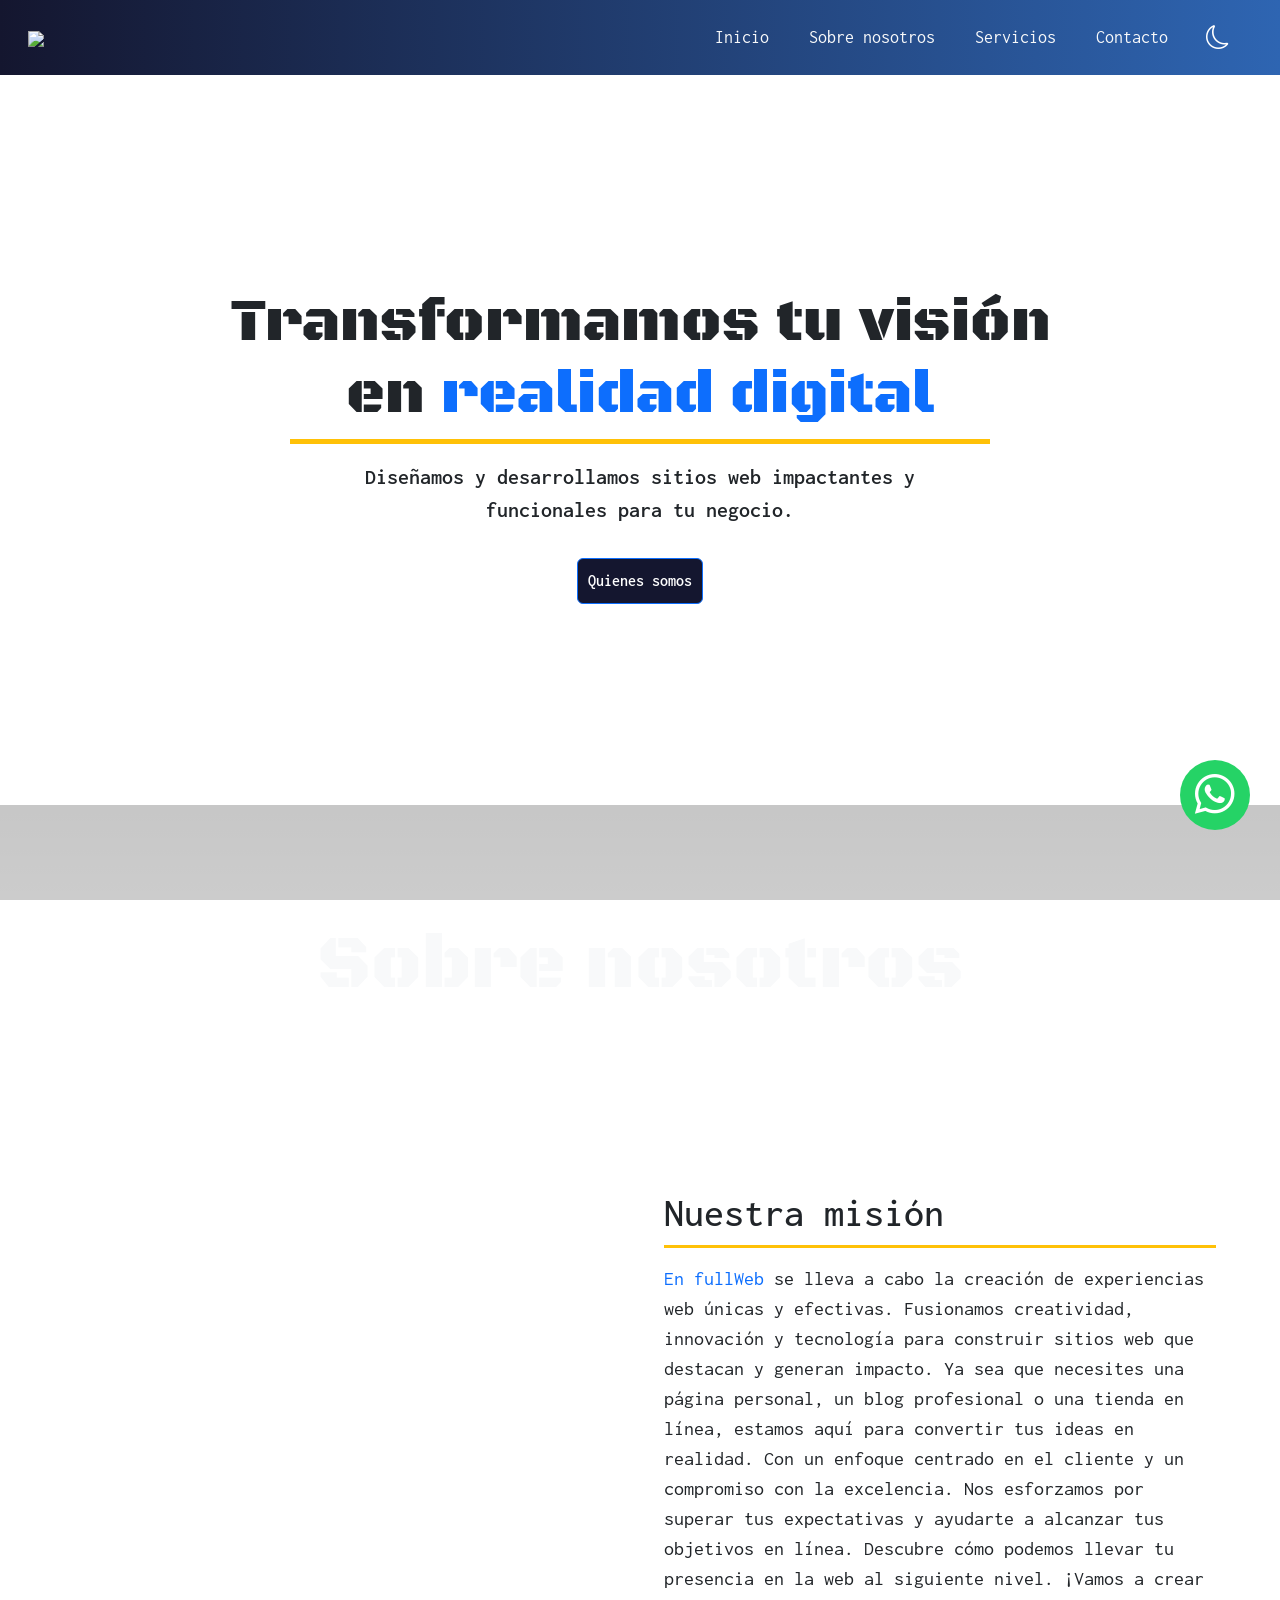
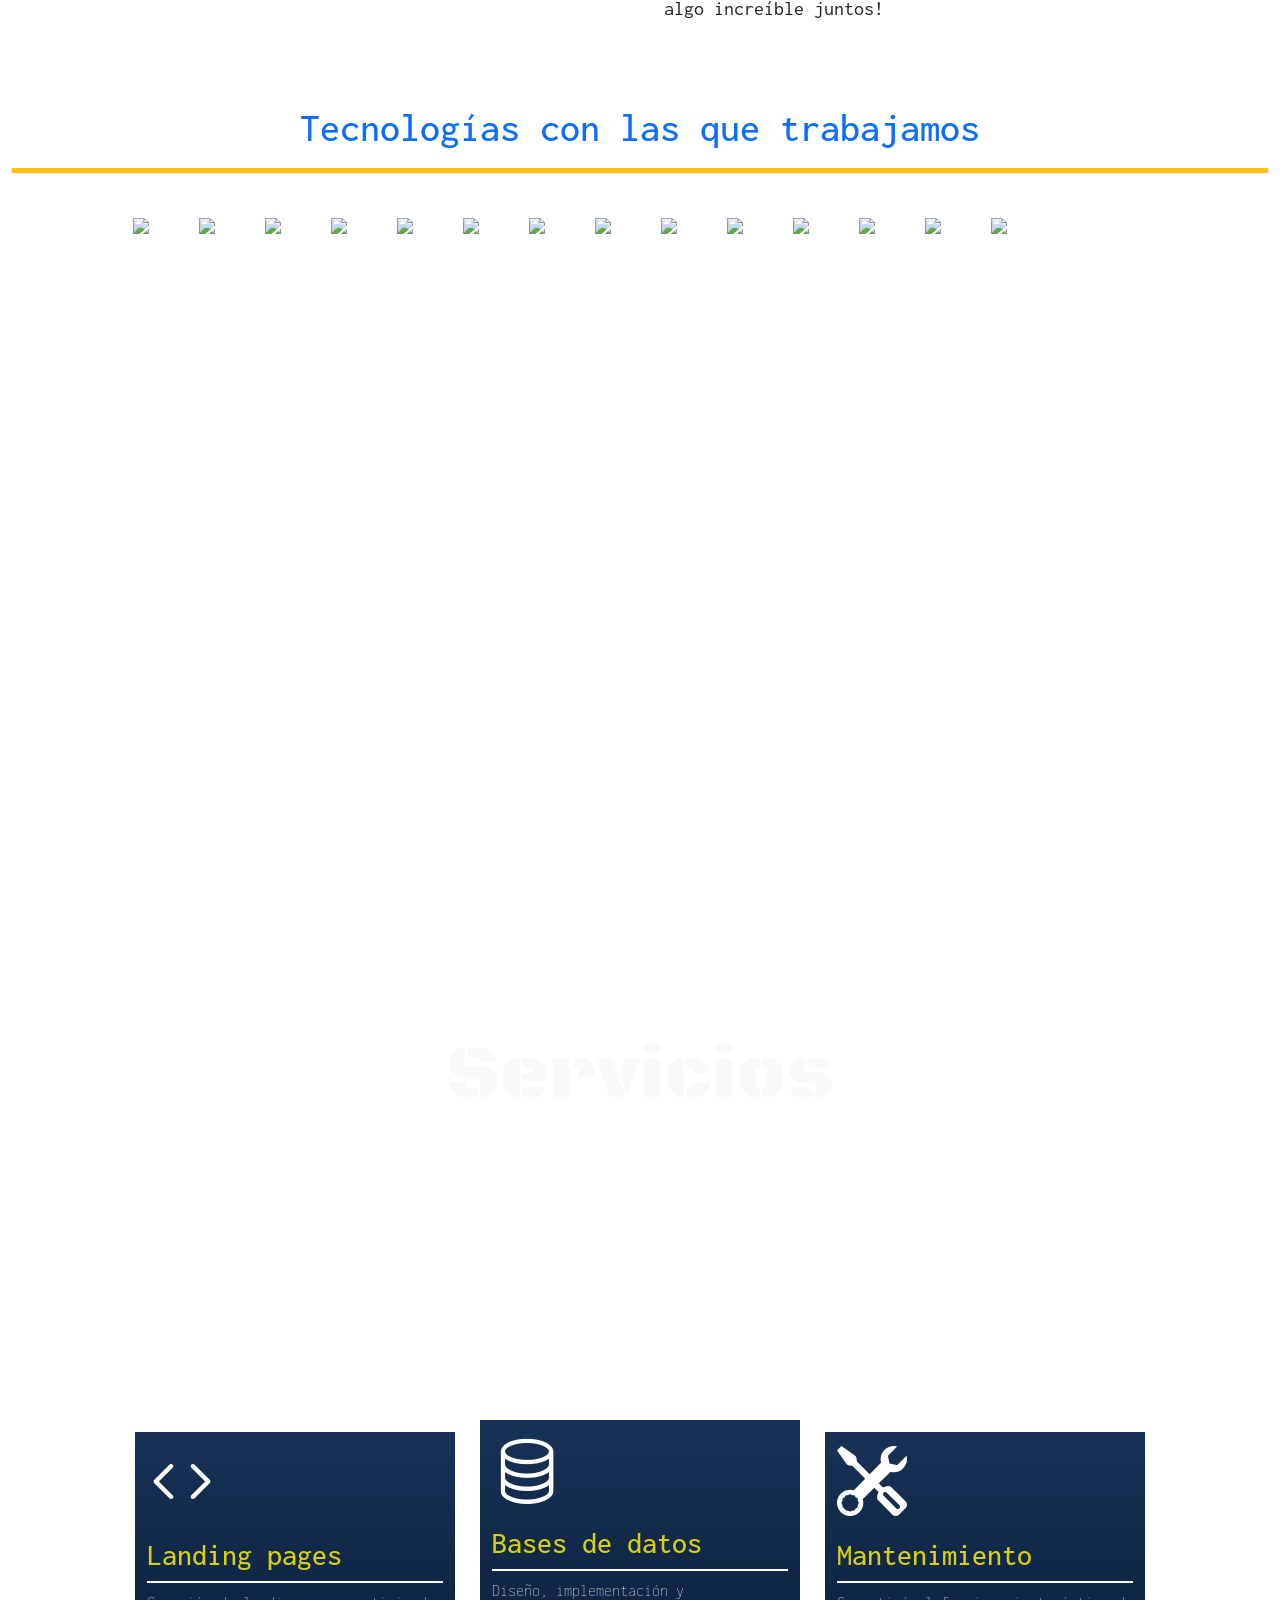
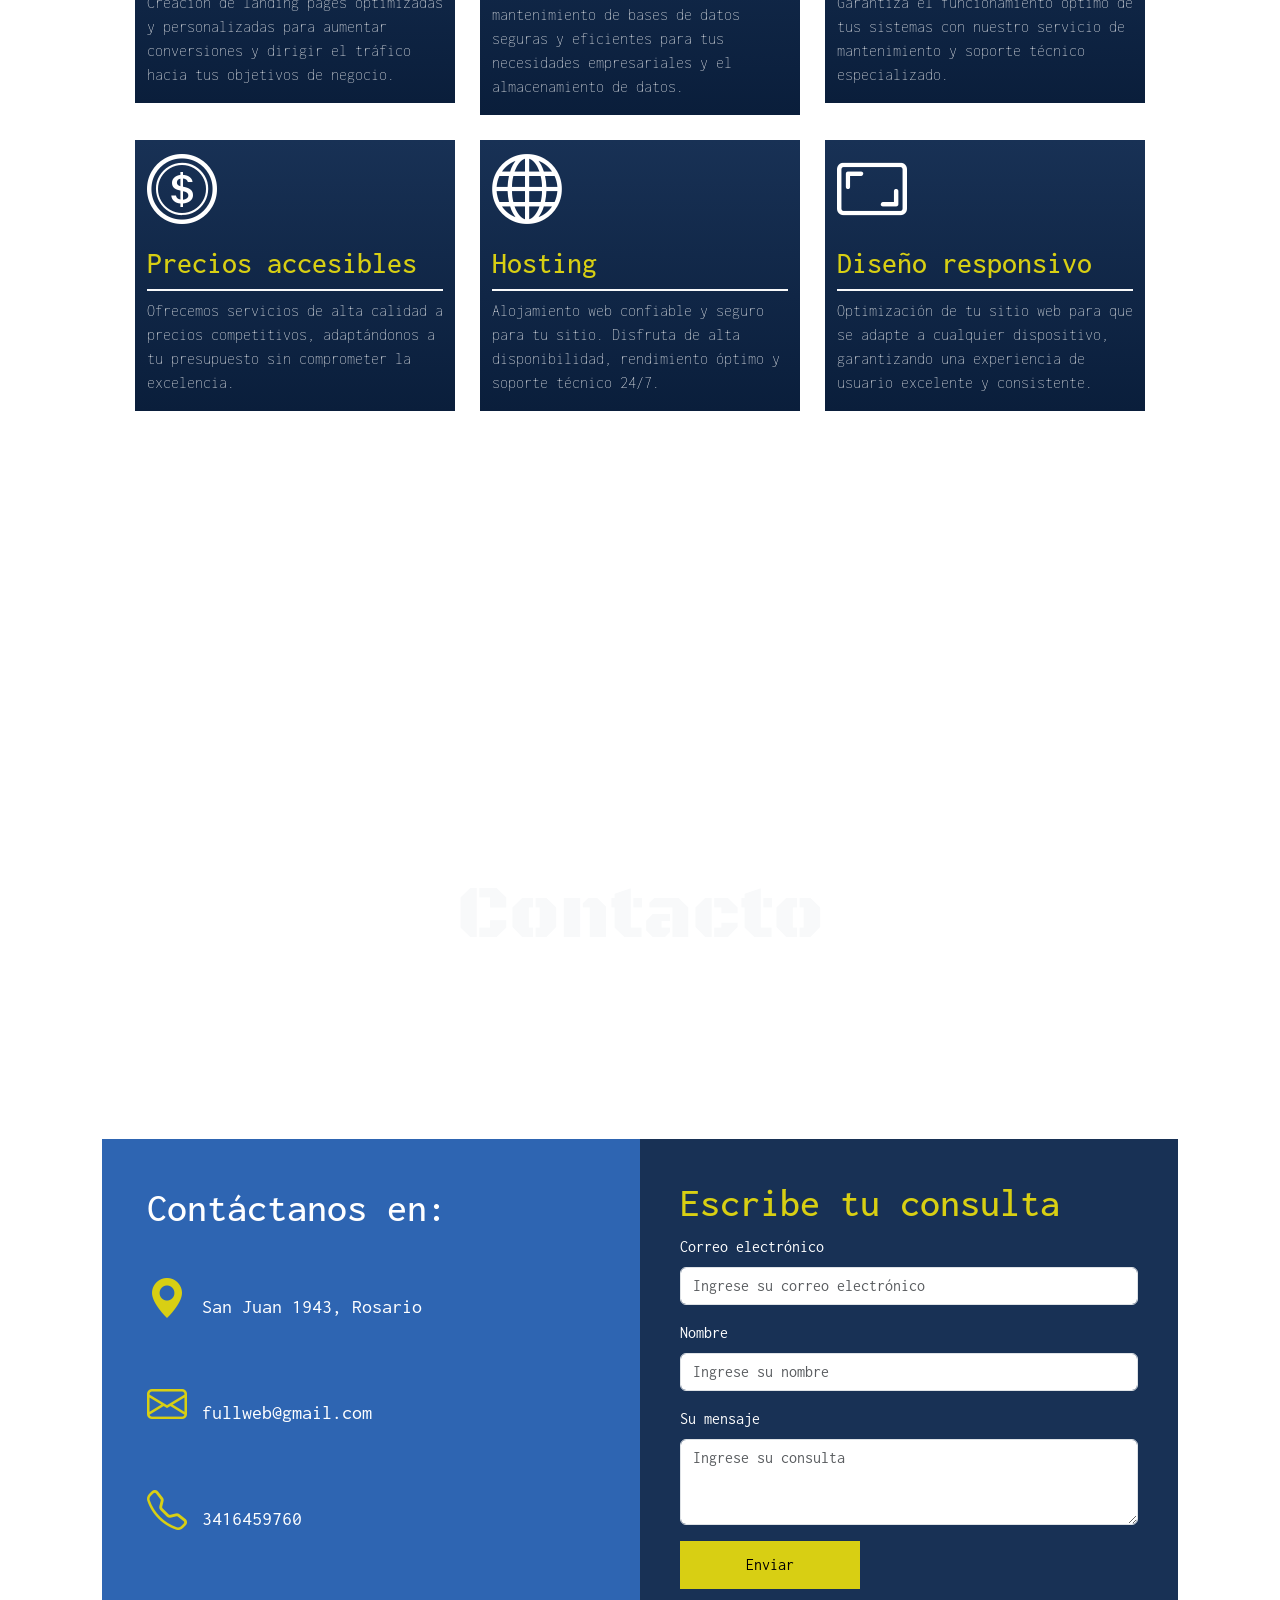
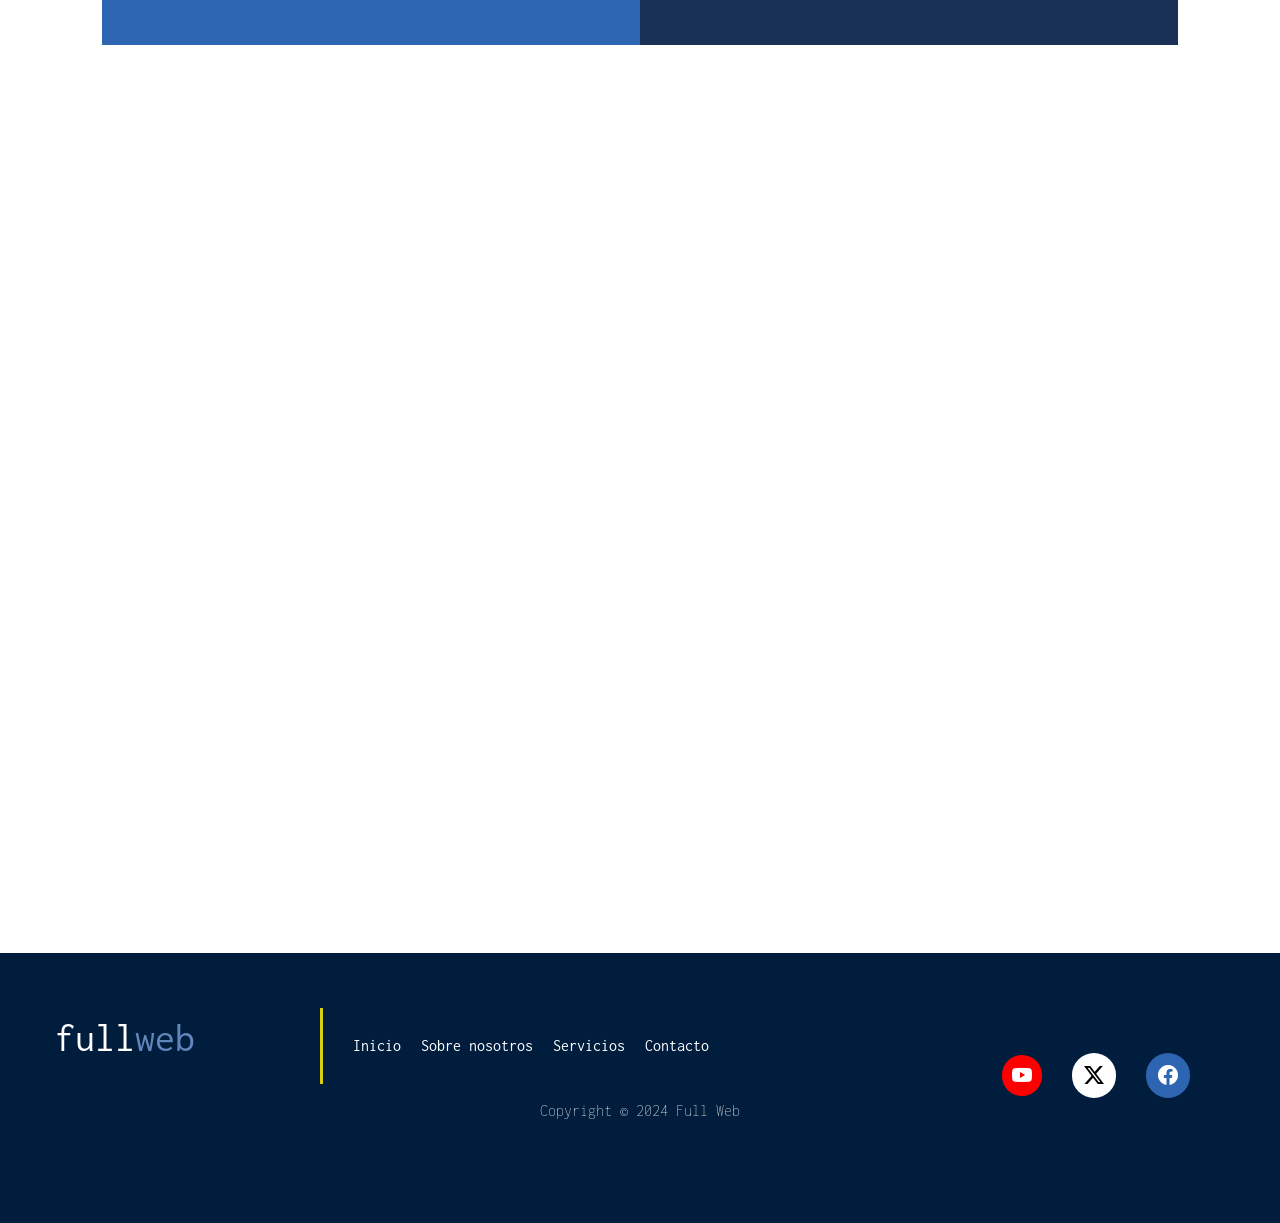
==== index.html @ 5ee8e5a2 "Add files via upload" ====
<!DOCTYPE html>
<html lang="es">
<head>
  <meta charset="UTF-8">
  <meta name="viewport" content="width=device-width, initial-scale=1.0">
  <title>FullWeb</title>
  <link rel="icon" href="img/logo.png">
  <link href="https://cdn.jsdelivr.net/npm/bootstrap@5.3.3/dist/css/bootstrap.min.css" rel="stylesheet" integrity="sha384-QWTKZyjpPEjISv5WaRU9OFeRpok6YctnYmDr5pNlyT2bRjXh0JMhjY6hW+ALEwIH" crossorigin="anonymous">
  <link rel="stylesheet" href="https://cdn.jsdelivr.net/npm/bootstrap-icons@1.11.3/font/bootstrap-icons.min.css">
  <link rel="stylesheet" href="estilos.css">
  <link rel="stylesheet" href="hover.css">
</head>
<body>
    <nav class="navbar navbar-expand-lg p-3" id="menu">
      <div class="container-fluid">
        <a class="navbar-brand" href="index.html"><img src="img/logo.png" width="85"></a>
        <button class="navbar-toggler bg-light" type="button" data-bs-toggle="collapse" data-bs-target="#navbarNav" aria-controls="navbarNav" aria-expanded="false" aria-label="Toggle navigation">
          <span class="navbar-toggler-icon"></span>
        </button>
        <div class="collapse navbar-collapse" id="navbarNav">
          <ul class="navbar-nav ms-auto">
            <li class="nav-item d-flex align-items-center">
              <a class="nav-link active text-light me-4 hvr-overline-from-center" aria-current="page" href="sitioWeb.html">Inicio</a>
            </li>
            <li class="nav-item d-flex align-items-center">
              <a class="nav-link text-light me-4 hvr-overline-from-center" href="#nosotros">Sobre nosotros</a>
            </li>
            <li class="nav-item d-flex align-items-center">
              <a class="nav-link text-light me-4 hvr-overline-from-center" href="#servicios">Servicios</a>
            </li>
            <li class="nav-item d-flex align-items-center">
              <a href="#contacto" class="nav-link text-light me-4 hvr-overline-from-center">Contacto</a>
            </li>
            <li class="nav-item d-flex align-items-center">
              <button class="fs-4 me-3" id="btn-oscuro"><i class="bi bi-moon"></i></button>
            </li>
          </ul>
        </div>
      </div>
    </nav>

    <section class="introduccion hidden">
      <h1>Transformamos tu visión en <span class="text-primary">realidad digital</span></h1>
      <p class="border-5 border-top border-warning p-3">Diseñamos y desarrollamos sitios web impactantes y funcionales para tu negocio.</p>
      <a class="btn btn-primary" href="#nosotros">Quienes somos</a>
    </section>

    <section class="nosotros" id="nosotros">
      <h1 class="text-light d-flex align-items-center justify-content-center portada-nosotros">Sobre nosotros</h1>
      <div class="contenido-nosotros">
        <div class="imagen">
          <figure class="hidden">
            <img src="img/nosotros.jpeg" alt="">
          </figure>
        </div>
        <div class="info hidden">
          <h1>Nuestra misión</h1>
          <p class="border-3 border-top border-warning pt-3"><span class="text-primary">En fullWeb</span> se lleva a cabo la creación de experiencias web únicas y efectivas. Fusionamos creatividad, innovación y tecnología para construir sitios web que destacan y generan impacto. Ya sea que necesites una página personal, un blog profesional o una tienda en línea, estamos aquí para convertir tus ideas en realidad. Con un enfoque centrado en el cliente y un compromiso con la excelencia. Nos esforzamos por superar tus expectativas y ayudarte a alcanzar tus objetivos en línea. Descubre cómo podemos llevar tu presencia en la web al siguiente nivel. ¡Vamos a crear algo increíble juntos!</p>
        </div>
      </div>
      <div class="container-fluid tecnologias-nosotros">
          <h1 class="text-center text-primary border-bottom border-5 border-warning pb-3">Tecnologías con las que trabajamos</h1>
          <div class="container-fluid d-flex justify-content-center align-items-center p-3 mt-4 col-md-6 col-lg-3 col-sm-12 slider-container">
            <div class="slider align-items-center tecnologias hidden">
              <figure>
                <img src="img/html.png" width="145">
              </figure>
              <figure>
                <img src="img/css.png" width="145">
              </figure>
              <figure>
                <img src="img/javascript.png" width="145">
              </figure>
              <figure>
                <img src="img/react.png" width="145">
              </figure>
              <figure>
                <img src="img/boostrap.png" width="145">
              </figure>
              <figure>
                <img src="img/python.png" width="140">
              </figure>
              <figure>
                <img src="img/sql.png" width="140">
              </figure>
            </div>
          </div>
      </div>
    </section>

    <section class="servicios" id="servicios">
      <h1 class="text-light d-flex justify-content-center align-items-center text-center portada-servicios">Servicios</h1>
      </div>
      <div class="contenedor-servicios hidden">
        <div class="row servicios-arriba">
          <div class="col-xl-3 col-md-4 col-lg-4 col-sm-12 servicio">
            <i class="bi bi-code"></i>
            <h1 class="border-2 border-bottom border-light pb-2">Landing pages</h1>
            <p>Creación de landing pages optimizadas y personalizadas para aumentar conversiones y dirigir el tráfico hacia tus objetivos de negocio.</p>
          </div>
          <div class="col-xl-3 col-md-4 col-lg-4 col-sm-12 servicio">
            <i class="bi bi-database"></i>
            <h1 class="border-2 border-bottom border-light pb-2">Bases de datos</h1>
            <p>Diseño, implementación y mantenimiento de bases de datos seguras y eficientes para tus necesidades empresariales y el almacenamiento de datos.</p>
          </div>
          <div class="col-xl-3 col-md-4 col-lg-4 col-sm-12 servicio">
            <i class="bi bi-tools"></i>
            <h1 class="border-2 border-bottom border-light pb-2">Mantenimiento</h1>
            <p>Garantizá el funcionamiento óptimo de tus sistemas con nuestro servicio de mantenimiento y soporte técnico especializado.</p>
          </div>
        </div>
        <div class="row servicios-abajo">
          <div class="col-xl-3 col-md-4 col-lg-4 col-sm-12 servicio">
            <i class="bi bi-coin"></i>
            <h1 class="border-2 border-bottom border-light pb-2">Precios accesibles</h1>
            <p>Ofrecemos servicios de alta calidad a precios competitivos, adaptándonos a tu presupuesto sin comprometer la excelencia.</p>
          </div>
          <div class="col-xl-3 col-md-4 col-lg-4 col-sm-12 servicio">
            <i class="bi bi-globe"></i>
            <h1 class="border-2 border-bottom border-light pb-2">Hosting</h1>
            <p>Alojamiento web confiable y seguro para tu sitio. Disfruta de alta disponibilidad, rendimiento óptimo y soporte técnico 24/7.</p>
          </div>
          <div class="col-xl-3 col-md-4 col-lg-4 col-sm-12 servicio">
            <i class="bi bi-aspect-ratio"></i>
            <h1 class="border-2 border-bottom border-light pb-2">Diseño responsivo</h1>
            <p>Optimización de tu sitio web para que se adapte a cualquier dispositivo, garantizando una experiencia de usuario excelente y consistente.</p>
          </div>
        </div>
      </div>
      </div>
    </section>


    <section class="contacto" id="contacto">
      <h1 class="text-light d-flex justify-content-center align-items-center portada-contacto">
        Contacto
      </h1>
      <div class="row contenido-contacto">
        <div class="col-md-6 col-lg-6 col-xl-6 col-sm-12 donde-contactar">
          <h1>Contáctanos en:</h1>
          <p><i class="bi bi-geo-alt-fill"></i>San Juan 1943, Rosario</p>
          <p><i class="bi bi-envelope"></i>fullweb@gmail.com</p>
          <p><i class="bi bi-telephone"></i>3416459760</p>
        </div>
        <div class="col-md-6 col-lg-6 col-xl-6 col-sm-12 formulario">
          <h1>Escribe tu consulta</h1>
          <form action="https://formsubmit.co/santiimontironi@gmail.com" method="post">
            <div class="mb-3">
              <label for="email" class="form-label">Correo electrónico</label>
              <input type="email" class="form-control" id="email" name="correo" placeholder="Ingrese su correo electrónico">
            </div>
            <div class="mb-3">
              <label for="nombre" class="form-label">Nombre</label>
              <input type="text" class="form-control" id="nombre" name="nombre" placeholder="Ingrese su nombre">
            </div>
            <div class="mb-3">
              <label for="consulta" class="form-label">Su mensaje</label>
              <textarea class="form-control" id="consulta" placeholder="Ingrese su consulta" name="consulta" rows="3"></textarea>
            </div>
            <div class="mb-3">
              <input type="submit" value="Enviar">
            </div>
          </form>
        </div>
      </div>
      <div class="boton-whatsapp">
        <a class="btnwhat" href="https://wa.me/3416459760" target="_blank"><i class="bi bi-whatsapp"></i></a>
      </div>
      <div class="col-md-6 col-xl-12 col-sm-12 mapa">
        <iframe src="https://www.google.com/maps/embed?pb=!1m18!1m12!1m3!1d4020.1101399582863!2d-60.653488212320276!3d-32.948153823533275!2m3!1f0!2f0!3f0!3m2!1i1024!2i768!4f13.1!3m3!1m2!1s0x95b7ab153b374449%3A0x5174648323010c58!2sSan%20Juan%201943%2C%20S2000BEG%20Rosario%2C%20Santa%20Fe!5e0!3m2!1ses-419!2sar!4v1722297994807!5m2!1ses-419!2sar" style="border:0;" allowfullscreen="" loading="lazy" referrerpolicy="no-referrer-when-downgrade"></iframe>
      </div>
    </section>

    <section class="footer">
      <footer>
        <div class="izquierda">
          <div class="titulo-logo">
            <p>full<span>web</span></p>
            <img src="img/logo.png" alt="">
          </div>
          <div class="enlaces">
            <a href="sitioweb.html">Inicio</a>
            <a href="#nosotros">Sobre nosotros</a>
            <a href="#servicios">Servicios</a>
            <a href="#contacto">Contacto</a>
          </div>
        </div>
        <div class="derecha">
          <a href="#"><i class="bi bi-youtube"></i></a>
          <a href="#"><i class="bi bi-twitter-x"></i></a>
          <a href="#"><i class="bi bi-facebook"></i></a>
        </div>
        <div class="centro">
          <p>Copyright &COPY; 2024 Full Web</p>
        </div>
      </footer>
    </section>







  <script src="index.js"></script>
  <script src="https://cdn.jsdelivr.net/npm/bootstrap@5.3.3/dist/js/bootstrap.bundle.min.js" integrity="sha384-YvpcrYf0tY3lHB60NNkmXc5s9fDVZLESaAA55NDzOxhy9GkcIdslK1eN7N6jIeHz" crossorigin="anonymous"></script>
</body>
</html>
---- estilos.css ----
@import url('https://fonts.googleapis.com/css2?family=Inconsolata:wght@200..900&display=swap');
@import url('https://fonts.googleapis.com/css2?family=Anton&family=Black+Ops+One&display=swap');

*{
    user-select: none;
}

.hidden{
    opacity: 0;
    transition: 1s;
}

.mostrar{
    opacity: 1;
    animation: scroll 1s ease-in-out;
}

@keyframes scroll{
    from{
        transform: translateY(-120px);
    }
    to{
        transform: translateY(0);
    }
}

.oscuro{
    background-color: #010314;
    color: white;
}

nav{
    background: linear-gradient(to right,#14162f,#2e65b2);
    font-family: "Inconsolata", monospace;
    font-weight: 400;
    font-size: 18px;
}

#btn-oscuro{
    border: none;
    background-color: transparent;
    color: white;
}

.introduccion{
    max-width: 100%;
    height: 80vh;
    display: flex;
    flex-direction: column;
    justify-content: center;
    align-items: center;
    text-align: center;
    margin-top: 10px;
    padding: 26px;
}

.introduccion h1{
    font-family: "Black Ops One", system-ui;
    max-width: 900px;
    font-size: 60px;
}

.introduccion p{
    font-family: "Inconsolata", monospace;
    font-weight: 600;
    font-size: 22px;
    max-width: 700px;
}

.introduccion a{
    font-family: "Inconsolata", monospace;
    font-weight: 600;
    text-decoration: none;
    padding: 10px;
    background-color: #14162f;
    color: white;
}

.nosotros{
    height: 190vh;
    width: 100%;
}

.portada-nosotros{
    height: 320px;
    background: linear-gradient(rgba(0,0,0,0.40),rgba(0,0,0,0.20)),url(img/portada-nosotros.webp);
    background-repeat: no-repeat;
    background-size: cover;
    background-attachment: fixed;
    color: white;
    font-family: "Black Ops One", system-ui;
    font-size: 75px;
}

.contenido-nosotros{
    display: flex;
    justify-content: center;
    align-items: center;
    margin-left: 5%;
    margin-right: 5%;
    margin-top: 5%;
    gap: 30px;
    font-family: "Inconsolata", monospace;
}

.contenido-nosotros figure{
    width: 570px;
    overflow: hidden;
}

.contenido-nosotros img:hover{
    transform: scale(1.1);
    transition: .8s;
}

.contenido-nosotros p{
    font-size: 20px;
}

.tecnologias-nosotros{
    margin-top: 5%;
    font-family: 'Inconsolata',monospace;
}

.tecnologias{
    display: flex;
    gap: 50px;
}

.slider-container{
    width: 100%;
    overflow: hidden;
}

.slider{
    width: calc(145px * 7);
    animation: slide 15s linear infinite;
}

@keyframes slide{
    0%{
        transform: translateX(0);
    }
    100%{
        transform: translateX(-100%);
    }
}

.servicios{
    height: 160vh;
    width: 100%;
}

.portada-servicios{
    height: 320px;
    background: linear-gradient(rgba(0,0,0,0.40),rgba(0,0,0,0.20)),url(img/portada-servicios.jpeg);
    background-repeat: no-repeat;
    background-size: cover;
    background-attachment: fixed;
    font-family: "Black Ops One", system-ui;
    font-size: 75px;
    font-weight: 400;
}

.contenedor-servicios{
    width: 100%;
    height: 100vh;
    margin-top: 30px;
    display: flex;
    flex-direction: column;
    justify-content: center;
    align-items: center;
    gap: 25px;
}

.contenedor-servicios .row{
    gap: 25px;
}

.contenedor-servicios .servicios-arriba{
    display: flex;
    justify-content: center;
    align-items: center;
    width: 100%;
}

.contenedor-servicios .servicios-abajo{
    display: flex;
    justify-content: center;
    align-items: center;
    width: 100%;
}

.servicio{
    background: linear-gradient(#183155,#0a1e3b);
    font-family: 'Inconsolata',monospace;
}

.servicio i{
    color: #fff;
    font-size: 70px;
}

.servicio h1{
    color: #d8cf13;
    font-size: 30px;
}

.servicio p{
    color: white;
    font-weight: 200;
    max-width: 760px;
}

.servicio:hover{
    transition: .8s;
    transform: scale(1.05);
    box-shadow: 4px 4px 20px #d8cf13;
}

.contacto{
    max-width: 100%;
    height: 150vh;
}

.portada-contacto{
    width: 100%;
    height: 320px;
    background: linear-gradient(rgba(0,0,0,0.40),rgba(0,0,0,0.20)),url(img/portada-contacto.webp);
    background-repeat: no-repeat;
    background-size: cover;
    background-attachment: fixed;
    font-family: "Black Ops One", system-ui;
    font-size: 75px;
    font-weight: 400;
}

.contenido-contacto{
    display: flex;
    margin-top: 5%;
    justify-content: center;
    margin-left: 8%;
    margin-right: 8%;
}

.donde-contactar{
    display: flex;
    flex-direction: column;
    background-color: #2e65b2;
    padding: 45px;
    gap: 30px;
    font-family: 'Inconsolata',monospace;
}

.donde-contactar h1{
    color: #fff;
}

.donde-contactar p{
    font-size: 20px;
    color: #fff;
}

.donde-contactar i{
    color: #d8cf13;
    font-size: 40px;
    margin-right: 15px;
}

.formulario{
    display: flex;
    flex-direction: column;
    padding: 40px;
    background-color: #183155;
}

.formulario h1{
    color: #d8cf13;
    font-family: 'Inconsolata',monospace;
}

.formulario form{
    font-family: 'Inconsolata',monospace;
}

.formulario label{
    color: #fff;
}

.formulario input[type="submit"]{
    background-color: #d8cf13;
    width: 180px;
    padding: 12px;
    border: none;
}

.boton-whatsapp{
    width: 70px;
    height: 70px;
    margin-top: 15px;
    background-color: #25d366;
    display: flex;
    align-items: center;
    justify-content: center;
    text-align: center;
    border-radius: 50%;
    position: fixed;
    right: 30px;
    bottom: 70px;
    animation: movimiento 3s ease-in-out infinite;
}

@keyframes movimiento{
    0%,100%{
        transform: translateY(30px);
    }
    50%{
        transform: translateY(10px);
    }
}

.boton-whatsapp i{
    font-size: 40px;
    color: #fff;
}

.mapa{
    margin-top: 10%;
    display: flex;
    justify-content: center;
    align-items: center;
}

.mapa iframe{
    width: 100%;
    height: 360px;
}

.footer{
    width: 100%;
    height: 30vh;
    background: linear-gradient(to right,#001D3D,#001D3D);
    margin-top: 35%;
    color: #fff;
    font-family: 'Inconsolata',monospace;
    padding: 55px;
    position: relative;
}

.izquierda{
    width: 700px;
    display: flex;
    gap: 30px;
}

.titulo-logo{
    display: flex;
    align-items: center;
    gap: 5px;
    border-right: solid 3px #d8cf13;
}

.titulo-logo p{
    font-size: 40px;
    margin-right: 15px;
}

.titulo-logo span{
    color: #6086bb;
}

.titulo-logo img{
    width: 80px;
    margin-right: 25px;
}

.enlaces{
    display: flex;
    align-items: center;
    gap: 20px;
}

.enlaces a{
    text-decoration: none;
    color: #fff;
}

.enlaces a:hover{
    color: #d8cf13;
}

.derecha{
    position: absolute;
    top: 40%;
    right: 90px;
    display: flex;
    align-items: center;
    gap: 30px;
    font-size: 20px;
}

.bi-youtube{
    color: #fff;
    background-color: red;
    padding: 10px;
    border-radius: 999px;
}

.bi-twitter-x{
    color: #000;
    background-color: #fff;
    padding: 12px;
    border-radius: 999px;
}

.bi-facebook{
    color: #000;
    background-color: #2e65b2;
    color: #fff;
    padding: 12px;
    border-radius: 999px;
}

.centro{
    text-align: center;
    font-weight: 100;
    margin-top: 15px;
}

@media (min-width:300px) and (max-width:740px){
    .introduccion h1{
        font-size: 40px; 
    }
    .introduccion p{
        max-width: 900px;
        font-size: 18px;
    }
    .introduccion a{
        font-size: 20px;
        padding: 12px;
    }
    .nosotros{
        height: auto;
    }
    .nosotros .info p{
        font-size: 20px;
    }
    .portada-nosotros{
        width: 100%;
        height: 200px;
        font-size: 50px;
        text-align: center;
        background-position: center;
        background-attachment: initial;
    }
    .contenido-nosotros{
        margin-top: 15%;
        display: flex;
        flex-direction: column;
        justify-content: center;
        align-items: center;
        padding: 0;
    }
    .contenido-nosotros figure{
        width: 370px;
    }
    .contenido-nosotros img:hover{
        transform: none;
        transition: none;
    }
    .contenido-nosotros .info{
        display: flex;
        flex-direction: column;
        justify-content: center;
        align-items: center;
        text-align: center;
    }
    .contenido-nosotros h1{
        width: 370px;
        font-size: 35px;
    }
    .contenido-nosotros p{
        font-size: 23px;
        width: 350px;
    }
    .tecnologias{
        flex-direction: column;
        gap: 0px;
    }
    .slider{
        height: calc(145px * 7);
        animation: none;
    }
    .servicios{
        height: auto;
    }
    .contenedor-servicios{
        height: auto;
    }
    .servicios-arriba{
        height: auto;
    }
    .servicios-abajo{
        height: auto;
        margin-bottom: 30px;
    }
    .portada-servicios{
        width: 100%;
        height: 200px;
        font-size: 50px;
        margin-top: 10%;
        background-position: center;
        background-attachment: initial;
    }
    .servicio{
        width: 360px;
    }
    .servicio:hover{
        box-shadow: none;
    }
    .contacto{
        height: auto;
    }
    .portada-contacto{
        width: 100%;
        height: 200px;
        font-size: 50px;
        background-position: center;
        background-attachment: initial;
    }
    .mapa{
        margin-top: 120px;
    }
    .footer{
        width: 100%;
        height: auto;
        display: flex;
        flex-direction: column;
        align-items: center;
        margin-top: 12%;
    }
    .izquierda{
        flex-direction: column;
        width: auto;
    }
    .titulo-logo{
        border-right: none;
        text-align: center;
        align-items: center;
        justify-content: center;
        padding-right: 0;
        border-bottom: solid 3px #d8cf13;
    }
    .titulo-logo img{
        margin-right: 0;
        margin-bottom: 20px;
    }
    .enlaces{
        display: flex;
        flex-direction: column;
    }
    .derecha{
        display: flex;
        align-items: center;
        justify-content: center;
        position: static;
        text-align: center;
        margin-top: 20%;
        margin-bottom: 30px;
    }
}

@media (min-width:750px) and (max-width:1200px){
    #menu a{
        font-size: 28px;
    }
    .introduccion h1{
        font-size: 80px; 
    }
    .introduccion p{
        max-width: 900px;
        font-size: 35px;
    }
    .introduccion a{
        font-size: 20px;
        padding: 12px;
    }
    .nosotros{
        height: auto;
    }
    .portada-nosotros{
        height: 320px;
        font-size: 80px;
        background-position: center;
        background-attachment: initial;
        text-align: center;
    }
    .contenido-nosotros{
        margin-top: 15%;
        display: flex;
        flex-direction: column;
        justify-content: center;
        align-items: center;
        padding: 0;
    }
    .contenido-nosotros figure{
        width: 600px;
    }
    .contenido-nosotros img:hover{
        transform: none;
        transition: none;
    }
    .contenido-nosotros .info{
        display: flex;
        flex-direction: column;
        justify-content: center;
        align-items: center;
        text-align: center;
    }
    .contenido-nosotros h1{
        width: 500px;
        font-size: 60px;
    }
    .contenido-nosotros p{
        width: 650px;
        font-size: 30px;
    }
    .tecnologias{
        display: grid;
        grid-template-columns: repeat(3,1fr);
        place-items: center;
        gap: 50px;
    }
    .tecnologias-nosotros h1{
        font-size: 45px;
    }
    .slider{
        height: 400px;
        animation: none;
    }
    .servicios{
        height: auto;
    }
    .contenedor-servicios{
        height: auto;
        margin-bottom: 60px;
    }
    .portada-servicios{
        height: 320px;
        font-size: 90px;
        margin-top: 10%;
        background-position: center;
        background-attachment: initial;
    }
    .servicio{
        width: 360px;
    }
    .servicio:hover{
        box-shadow: none;
    }
    .contacto{
        height: auto;
    }
    .portada-contacto{
        height: 320px;
        font-size: 90px;
        background-position: center;
        background-attachment: initial;
    }
    .mapa{
        width: 100%;
        margin-top: 120px;
    }
    .footer{
        width: 100%;
        height: auto;
        display: flex;
        flex-direction: column;
        align-items: center;
        margin-top: 12%;
    }
    .izquierda{
        flex-direction: column;
        width: auto;
    }
    .titulo-logo{
        border-right: none;
        text-align: center;
        align-items: center;
        justify-content: center;
        padding-right: 0;
        border-bottom: solid 3px #d8cf13;
    }
    .titulo-logo p{
        font-size: 55px;
    }
    .titulo-logo img{
        margin-right: 0;
        margin-bottom: 20px;
    }
    .enlaces{
        display: flex;
        flex-direction: column;
    }
    .enlaces a{
        font-size: 30px;
    }
    .derecha{
        display: flex;
        align-items: center;
        justify-content: center;
        position: static;
        text-align: center;
        margin-top: 20%;
        margin-bottom: 30px;
        font-size: 40px;
    }
    .centro{
        font-size: 28px;
    }
}
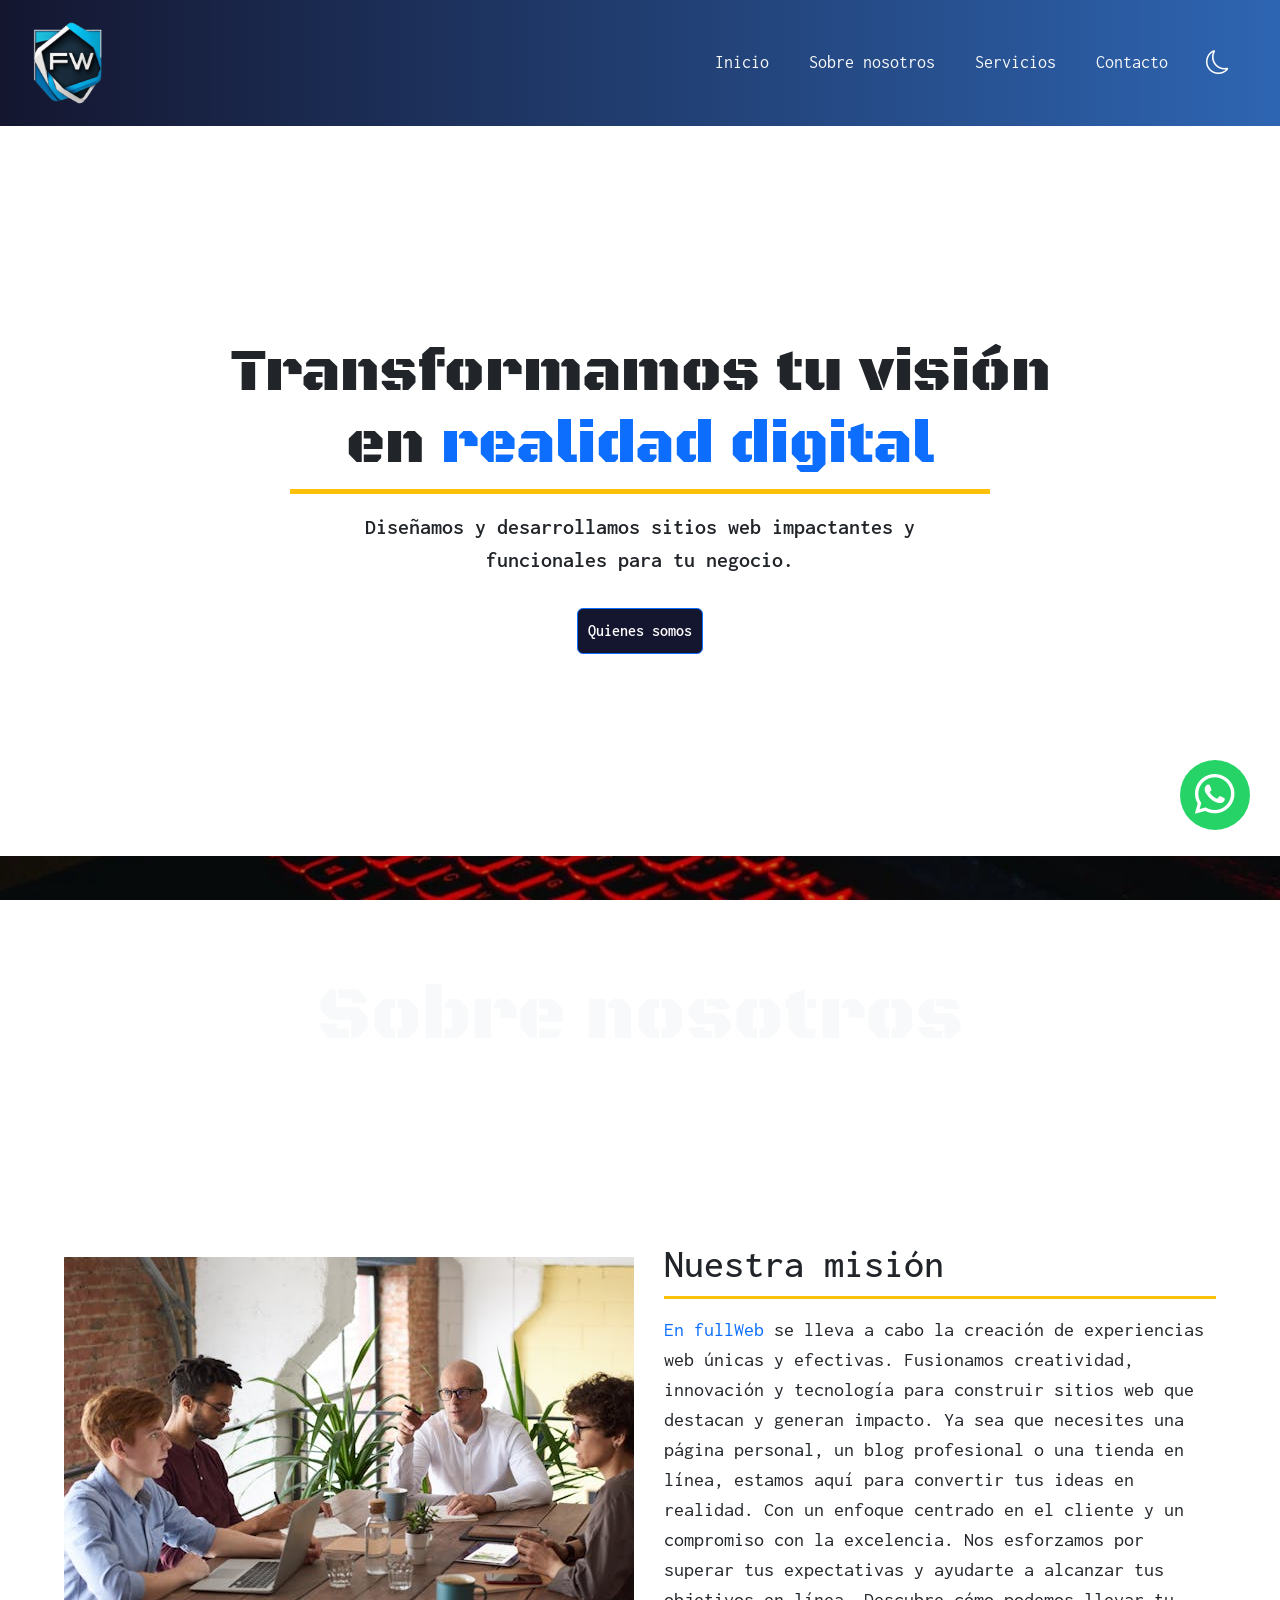
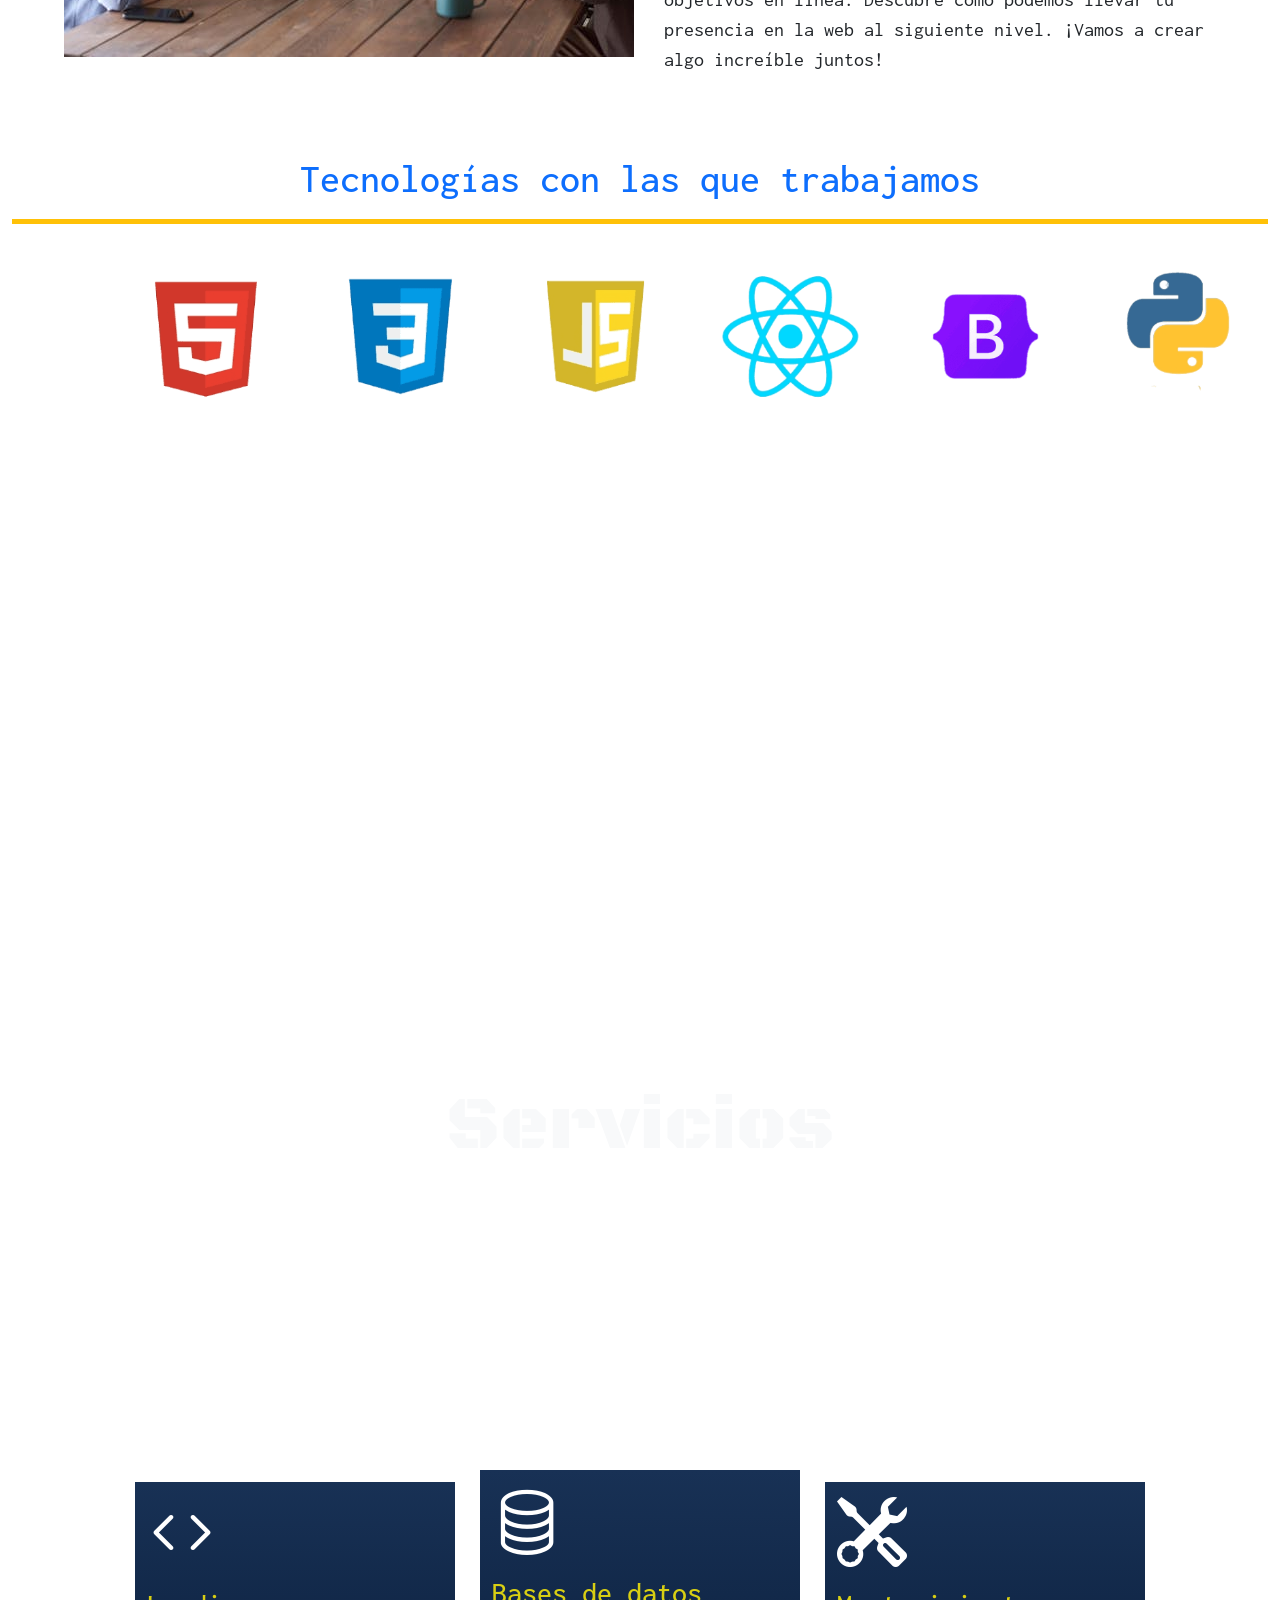
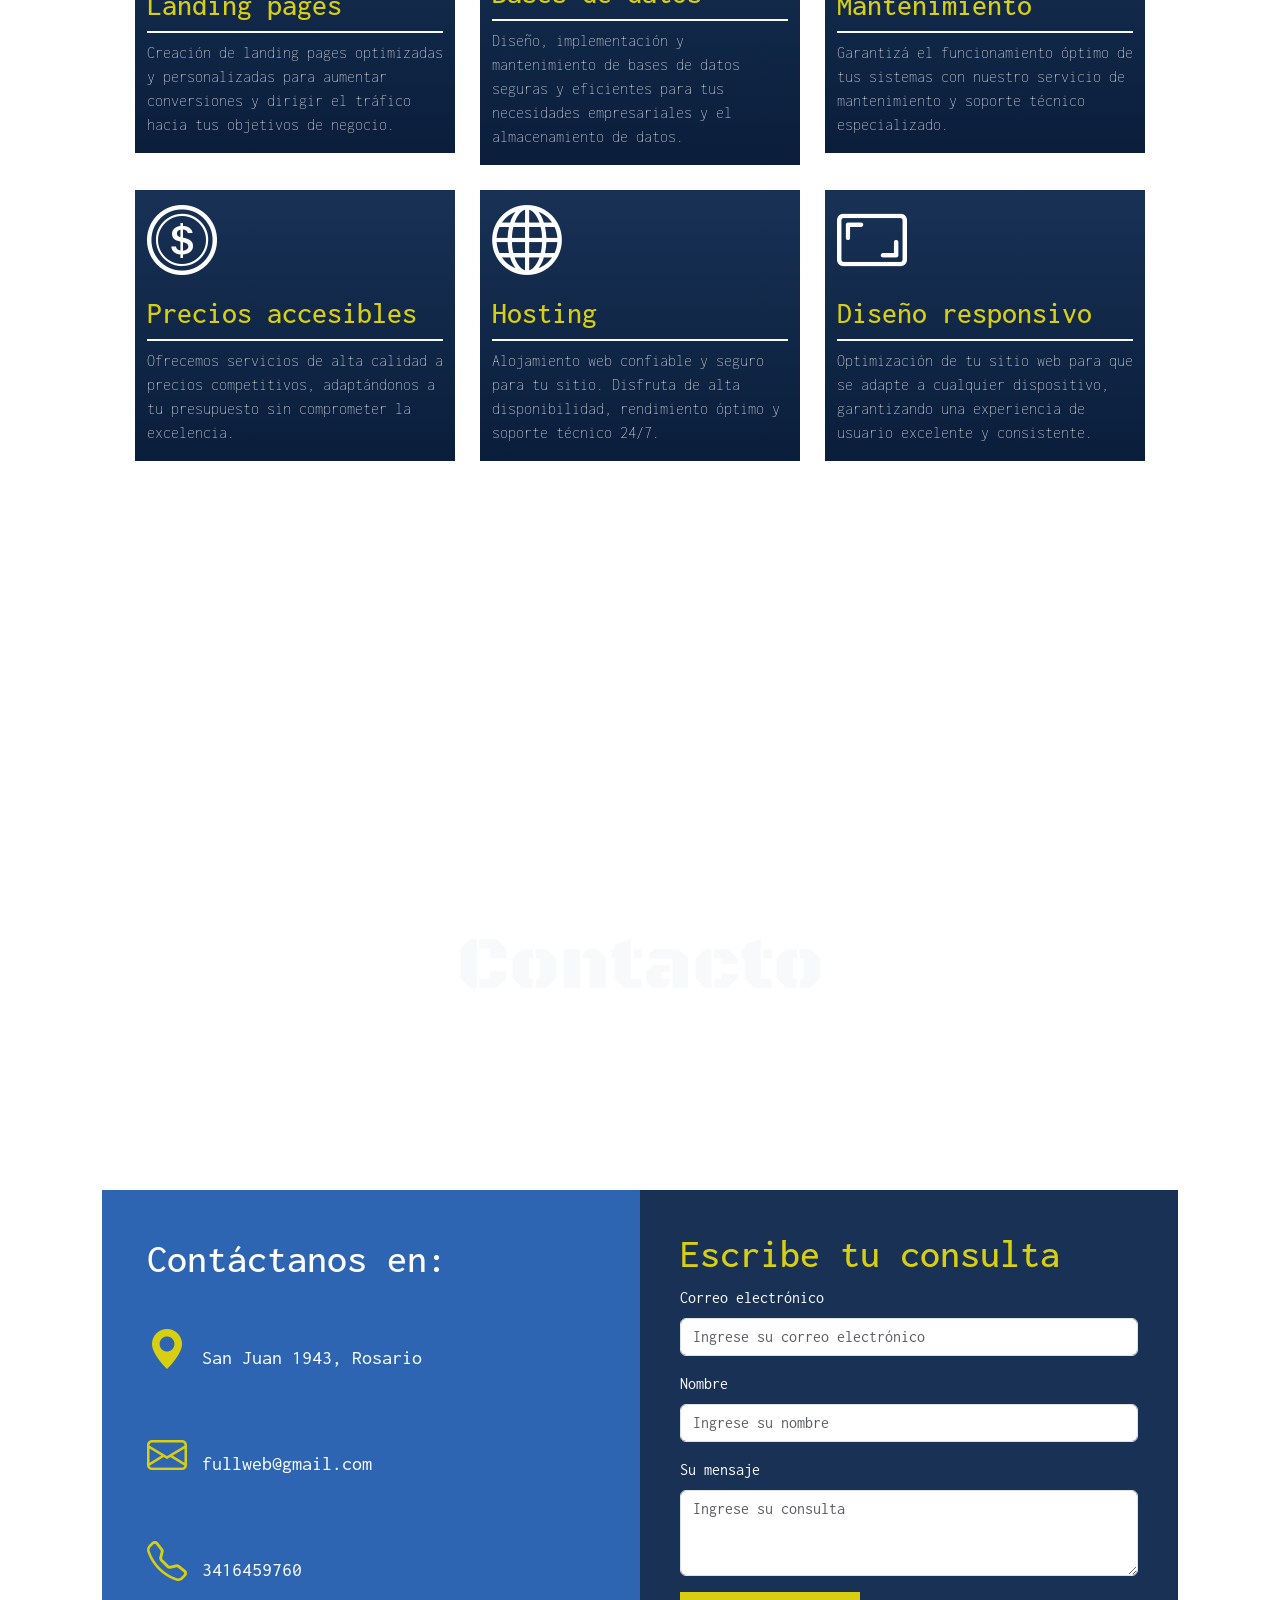
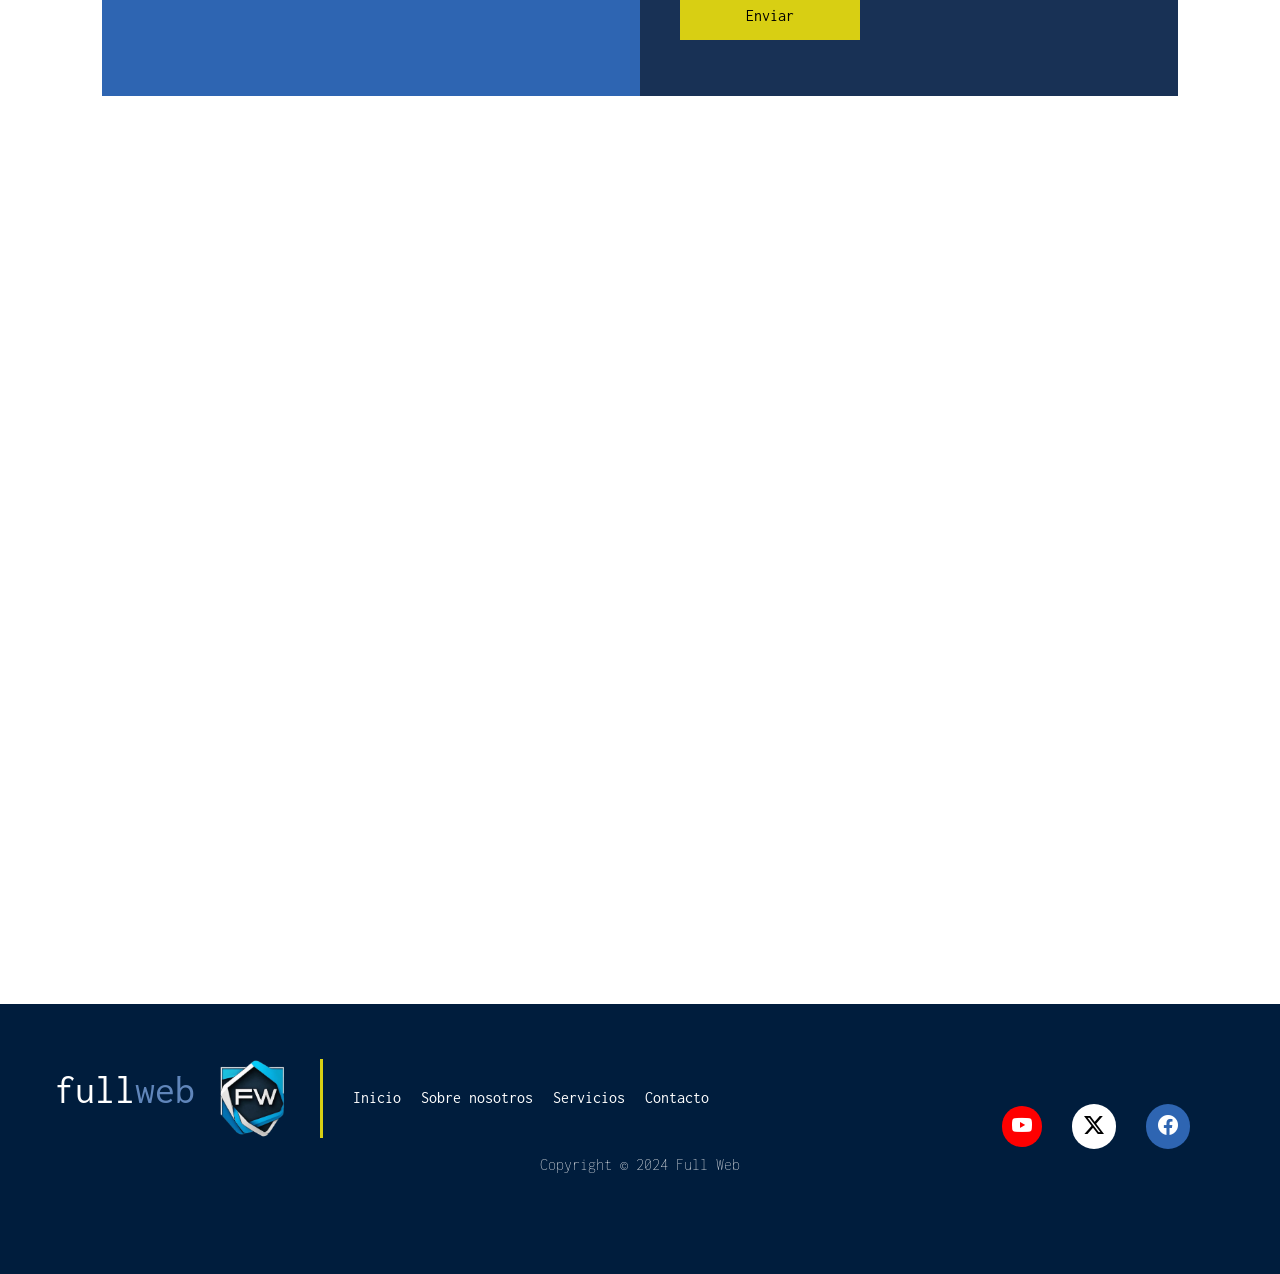
==== commit 43078acb: "First commit" ====
--- a/index.html
+++ b/index.html
@@ -1,208 +1,208 @@
-<!DOCTYPE html>
-<html lang="es">
-<head>
-  <meta charset="UTF-8">
-  <meta name="viewport" content="width=device-width, initial-scale=1.0">
-  <title>FullWeb</title>
-  <link rel="icon" href="img/logo.png">
-  <link href="https://cdn.jsdelivr.net/npm/bootstrap@5.3.3/dist/css/bootstrap.min.css" rel="stylesheet" integrity="sha384-QWTKZyjpPEjISv5WaRU9OFeRpok6YctnYmDr5pNlyT2bRjXh0JMhjY6hW+ALEwIH" crossorigin="anonymous">
-  <link rel="stylesheet" href="https://cdn.jsdelivr.net/npm/bootstrap-icons@1.11.3/font/bootstrap-icons.min.css">
-  <link rel="stylesheet" href="estilos.css">
-  <link rel="stylesheet" href="hover.css">
-</head>
-<body>
-    <nav class="navbar navbar-expand-lg p-3" id="menu">
-      <div class="container-fluid">
-        <a class="navbar-brand" href="index.html"><img src="img/logo.png" width="85"></a>
-        <button class="navbar-toggler bg-light" type="button" data-bs-toggle="collapse" data-bs-target="#navbarNav" aria-controls="navbarNav" aria-expanded="false" aria-label="Toggle navigation">
-          <span class="navbar-toggler-icon"></span>
-        </button>
-        <div class="collapse navbar-collapse" id="navbarNav">
-          <ul class="navbar-nav ms-auto">
-            <li class="nav-item d-flex align-items-center">
-              <a class="nav-link active text-light me-4 hvr-overline-from-center" aria-current="page" href="sitioWeb.html">Inicio</a>
-            </li>
-            <li class="nav-item d-flex align-items-center">
-              <a class="nav-link text-light me-4 hvr-overline-from-center" href="#nosotros">Sobre nosotros</a>
-            </li>
-            <li class="nav-item d-flex align-items-center">
-              <a class="nav-link text-light me-4 hvr-overline-from-center" href="#servicios">Servicios</a>
-            </li>
-            <li class="nav-item d-flex align-items-center">
-              <a href="#contacto" class="nav-link text-light me-4 hvr-overline-from-center">Contacto</a>
-            </li>
-            <li class="nav-item d-flex align-items-center">
-              <button class="fs-4 me-3" id="btn-oscuro"><i class="bi bi-moon"></i></button>
-            </li>
-          </ul>
-        </div>
-      </div>
-    </nav>
-
-    <section class="introduccion hidden">
-      <h1>Transformamos tu visión en <span class="text-primary">realidad digital</span></h1>
-      <p class="border-5 border-top border-warning p-3">Diseñamos y desarrollamos sitios web impactantes y funcionales para tu negocio.</p>
-      <a class="btn btn-primary" href="#nosotros">Quienes somos</a>
-    </section>
-
-    <section class="nosotros" id="nosotros">
-      <h1 class="text-light d-flex align-items-center justify-content-center portada-nosotros">Sobre nosotros</h1>
-      <div class="contenido-nosotros">
-        <div class="imagen">
-          <figure class="hidden">
-            <img src="img/nosotros.jpeg" alt="">
-          </figure>
-        </div>
-        <div class="info hidden">
-          <h1>Nuestra misión</h1>
-          <p class="border-3 border-top border-warning pt-3"><span class="text-primary">En fullWeb</span> se lleva a cabo la creación de experiencias web únicas y efectivas. Fusionamos creatividad, innovación y tecnología para construir sitios web que destacan y generan impacto. Ya sea que necesites una página personal, un blog profesional o una tienda en línea, estamos aquí para convertir tus ideas en realidad. Con un enfoque centrado en el cliente y un compromiso con la excelencia. Nos esforzamos por superar tus expectativas y ayudarte a alcanzar tus objetivos en línea. Descubre cómo podemos llevar tu presencia en la web al siguiente nivel. ¡Vamos a crear algo increíble juntos!</p>
-        </div>
-      </div>
-      <div class="container-fluid tecnologias-nosotros">
-          <h1 class="text-center text-primary border-bottom border-5 border-warning pb-3">Tecnologías con las que trabajamos</h1>
-          <div class="container-fluid d-flex justify-content-center align-items-center p-3 mt-4 col-md-6 col-lg-3 col-sm-12 slider-container">
-            <div class="slider align-items-center tecnologias hidden">
-              <figure>
-                <img src="img/html.png" width="145">
-              </figure>
-              <figure>
-                <img src="img/css.png" width="145">
-              </figure>
-              <figure>
-                <img src="img/javascript.png" width="145">
-              </figure>
-              <figure>
-                <img src="img/react.png" width="145">
-              </figure>
-              <figure>
-                <img src="img/boostrap.png" width="145">
-              </figure>
-              <figure>
-                <img src="img/python.png" width="140">
-              </figure>
-              <figure>
-                <img src="img/sql.png" width="140">
-              </figure>
-            </div>
-          </div>
-      </div>
-    </section>
-
-    <section class="servicios" id="servicios">
-      <h1 class="text-light d-flex justify-content-center align-items-center text-center portada-servicios">Servicios</h1>
-      </div>
-      <div class="contenedor-servicios hidden">
-        <div class="row servicios-arriba">
-          <div class="col-xl-3 col-md-4 col-lg-4 col-sm-12 servicio">
-            <i class="bi bi-code"></i>
-            <h1 class="border-2 border-bottom border-light pb-2">Landing pages</h1>
-            <p>Creación de landing pages optimizadas y personalizadas para aumentar conversiones y dirigir el tráfico hacia tus objetivos de negocio.</p>
-          </div>
-          <div class="col-xl-3 col-md-4 col-lg-4 col-sm-12 servicio">
-            <i class="bi bi-database"></i>
-            <h1 class="border-2 border-bottom border-light pb-2">Bases de datos</h1>
-            <p>Diseño, implementación y mantenimiento de bases de datos seguras y eficientes para tus necesidades empresariales y el almacenamiento de datos.</p>
-          </div>
-          <div class="col-xl-3 col-md-4 col-lg-4 col-sm-12 servicio">
-            <i class="bi bi-tools"></i>
-            <h1 class="border-2 border-bottom border-light pb-2">Mantenimiento</h1>
-            <p>Garantizá el funcionamiento óptimo de tus sistemas con nuestro servicio de mantenimiento y soporte técnico especializado.</p>
-          </div>
-        </div>
-        <div class="row servicios-abajo">
-          <div class="col-xl-3 col-md-4 col-lg-4 col-sm-12 servicio">
-            <i class="bi bi-coin"></i>
-            <h1 class="border-2 border-bottom border-light pb-2">Precios accesibles</h1>
-            <p>Ofrecemos servicios de alta calidad a precios competitivos, adaptándonos a tu presupuesto sin comprometer la excelencia.</p>
-          </div>
-          <div class="col-xl-3 col-md-4 col-lg-4 col-sm-12 servicio">
-            <i class="bi bi-globe"></i>
-            <h1 class="border-2 border-bottom border-light pb-2">Hosting</h1>
-            <p>Alojamiento web confiable y seguro para tu sitio. Disfruta de alta disponibilidad, rendimiento óptimo y soporte técnico 24/7.</p>
-          </div>
-          <div class="col-xl-3 col-md-4 col-lg-4 col-sm-12 servicio">
-            <i class="bi bi-aspect-ratio"></i>
-            <h1 class="border-2 border-bottom border-light pb-2">Diseño responsivo</h1>
-            <p>Optimización de tu sitio web para que se adapte a cualquier dispositivo, garantizando una experiencia de usuario excelente y consistente.</p>
-          </div>
-        </div>
-      </div>
-      </div>
-    </section>
-
-
-    <section class="contacto" id="contacto">
-      <h1 class="text-light d-flex justify-content-center align-items-center portada-contacto">
-        Contacto
-      </h1>
-      <div class="row contenido-contacto">
-        <div class="col-md-6 col-lg-6 col-xl-6 col-sm-12 donde-contactar">
-          <h1>Contáctanos en:</h1>
-          <p><i class="bi bi-geo-alt-fill"></i>San Juan 1943, Rosario</p>
-          <p><i class="bi bi-envelope"></i>fullweb@gmail.com</p>
-          <p><i class="bi bi-telephone"></i>3416459760</p>
-        </div>
-        <div class="col-md-6 col-lg-6 col-xl-6 col-sm-12 formulario">
-          <h1>Escribe tu consulta</h1>
-          <form action="https://formsubmit.co/santiimontironi@gmail.com" method="post">
-            <div class="mb-3">
-              <label for="email" class="form-label">Correo electrónico</label>
-              <input type="email" class="form-control" id="email" name="correo" placeholder="Ingrese su correo electrónico">
-            </div>
-            <div class="mb-3">
-              <label for="nombre" class="form-label">Nombre</label>
-              <input type="text" class="form-control" id="nombre" name="nombre" placeholder="Ingrese su nombre">
-            </div>
-            <div class="mb-3">
-              <label for="consulta" class="form-label">Su mensaje</label>
-              <textarea class="form-control" id="consulta" placeholder="Ingrese su consulta" name="consulta" rows="3"></textarea>
-            </div>
-            <div class="mb-3">
-              <input type="submit" value="Enviar">
-            </div>
-          </form>
-        </div>
-      </div>
-      <div class="boton-whatsapp">
-        <a class="btnwhat" href="https://wa.me/3416459760" target="_blank"><i class="bi bi-whatsapp"></i></a>
-      </div>
-      <div class="col-md-6 col-xl-12 col-sm-12 mapa">
-        <iframe src="https://www.google.com/maps/embed?pb=!1m18!1m12!1m3!1d4020.1101399582863!2d-60.653488212320276!3d-32.948153823533275!2m3!1f0!2f0!3f0!3m2!1i1024!2i768!4f13.1!3m3!1m2!1s0x95b7ab153b374449%3A0x5174648323010c58!2sSan%20Juan%201943%2C%20S2000BEG%20Rosario%2C%20Santa%20Fe!5e0!3m2!1ses-419!2sar!4v1722297994807!5m2!1ses-419!2sar" style="border:0;" allowfullscreen="" loading="lazy" referrerpolicy="no-referrer-when-downgrade"></iframe>
-      </div>
-    </section>
-
-    <section class="footer">
-      <footer>
-        <div class="izquierda">
-          <div class="titulo-logo">
-            <p>full<span>web</span></p>
-            <img src="img/logo.png" alt="">
-          </div>
-          <div class="enlaces">
-            <a href="sitioweb.html">Inicio</a>
-            <a href="#nosotros">Sobre nosotros</a>
-            <a href="#servicios">Servicios</a>
-            <a href="#contacto">Contacto</a>
-          </div>
-        </div>
-        <div class="derecha">
-          <a href="#"><i class="bi bi-youtube"></i></a>
-          <a href="#"><i class="bi bi-twitter-x"></i></a>
-          <a href="#"><i class="bi bi-facebook"></i></a>
-        </div>
-        <div class="centro">
-          <p>Copyright &COPY; 2024 Full Web</p>
-        </div>
-      </footer>
-    </section>
-
-
-
-
-
-
-
-  <script src="index.js"></script>
-  <script src="https://cdn.jsdelivr.net/npm/bootstrap@5.3.3/dist/js/bootstrap.bundle.min.js" integrity="sha384-YvpcrYf0tY3lHB60NNkmXc5s9fDVZLESaAA55NDzOxhy9GkcIdslK1eN7N6jIeHz" crossorigin="anonymous"></script>
-</body>
+<!DOCTYPE html>
+<html lang="es">
+<head>
+  <meta charset="UTF-8">
+  <meta name="viewport" content="width=device-width, initial-scale=1.0">
+  <title>FullWeb</title>
+  <link rel="icon" href="img/logo.png">
+  <link href="https://cdn.jsdelivr.net/npm/bootstrap@5.3.3/dist/css/bootstrap.min.css" rel="stylesheet" integrity="sha384-QWTKZyjpPEjISv5WaRU9OFeRpok6YctnYmDr5pNlyT2bRjXh0JMhjY6hW+ALEwIH" crossorigin="anonymous">
+  <link rel="stylesheet" href="https://cdn.jsdelivr.net/npm/bootstrap-icons@1.11.3/font/bootstrap-icons.min.css">
+  <link rel="stylesheet" href="estilos.css">
+  <link rel="stylesheet" href="hover.css">
+</head>
+<body>
+    <nav class="navbar navbar-expand-lg p-3" id="menu">
+      <div class="container-fluid">
+        <a class="navbar-brand" href="index.html"><img src="img/logo.png" width="85"></a>
+        <button class="navbar-toggler bg-light" type="button" data-bs-toggle="collapse" data-bs-target="#navbarNav" aria-controls="navbarNav" aria-expanded="false" aria-label="Toggle navigation">
+          <span class="navbar-toggler-icon"></span>
+        </button>
+        <div class="collapse navbar-collapse" id="navbarNav">
+          <ul class="navbar-nav ms-auto">
+            <li class="nav-item d-flex align-items-center">
+              <a class="nav-link active text-light me-4 hvr-overline-from-center" aria-current="page" href="sitioWeb.html">Inicio</a>
+            </li>
+            <li class="nav-item d-flex align-items-center">
+              <a class="nav-link text-light me-4 hvr-overline-from-center" href="#nosotros">Sobre nosotros</a>
+            </li>
+            <li class="nav-item d-flex align-items-center">
+              <a class="nav-link text-light me-4 hvr-overline-from-center" href="#servicios">Servicios</a>
+            </li>
+            <li class="nav-item d-flex align-items-center">
+              <a href="#contacto" class="nav-link text-light me-4 hvr-overline-from-center">Contacto</a>
+            </li>
+            <li class="nav-item d-flex align-items-center">
+              <button class="fs-4 me-3" id="btn-oscuro"><i class="bi bi-moon"></i></button>
+            </li>
+          </ul>
+        </div>
+      </div>
+    </nav>
+
+    <section class="introduccion hidden">
+      <h1>Transformamos tu visión en <span class="text-primary">realidad digital</span></h1>
+      <p class="border-5 border-top border-warning p-3">Diseñamos y desarrollamos sitios web impactantes y funcionales para tu negocio.</p>
+      <a class="btn btn-primary" href="#nosotros">Quienes somos</a>
+    </section>
+
+    <section class="nosotros" id="nosotros">
+      <h1 class="text-light d-flex align-items-center justify-content-center portada-nosotros">Sobre nosotros</h1>
+      <div class="contenido-nosotros">
+        <div class="imagen">
+          <figure class="hidden">
+            <img src="img/nosotros.jpeg" alt="">
+          </figure>
+        </div>
+        <div class="info hidden">
+          <h1>Nuestra misión</h1>
+          <p class="border-3 border-top border-warning pt-3"><span class="text-primary">En fullWeb</span> se lleva a cabo la creación de experiencias web únicas y efectivas. Fusionamos creatividad, innovación y tecnología para construir sitios web que destacan y generan impacto. Ya sea que necesites una página personal, un blog profesional o una tienda en línea, estamos aquí para convertir tus ideas en realidad. Con un enfoque centrado en el cliente y un compromiso con la excelencia. Nos esforzamos por superar tus expectativas y ayudarte a alcanzar tus objetivos en línea. Descubre cómo podemos llevar tu presencia en la web al siguiente nivel. ¡Vamos a crear algo increíble juntos!</p>
+        </div>
+      </div>
+      <div class="container-fluid tecnologias-nosotros">
+          <h1 class="text-center text-primary border-bottom border-5 border-warning pb-3">Tecnologías con las que trabajamos</h1>
+          <div class="container-fluid d-flex justify-content-center align-items-center p-3 mt-4 col-md-6 col-lg-3 col-sm-12 slider-container">
+            <div class="slider align-items-center tecnologias hidden">
+              <figure>
+                <img src="img/html.png" width="145">
+              </figure>
+              <figure>
+                <img src="img/css.png" width="145">
+              </figure>
+              <figure>
+                <img src="img/javascript.png" width="145">
+              </figure>
+              <figure>
+                <img src="img/react.png" width="145">
+              </figure>
+              <figure>
+                <img src="img/boostrap.png" width="145">
+              </figure>
+              <figure>
+                <img src="img/python.png" width="140">
+              </figure>
+              <figure>
+                <img src="img/sql.png" width="140">
+              </figure>
+            </div>
+          </div>
+      </div>
+    </section>
+
+    <section class="servicios" id="servicios">
+      <h1 class="text-light d-flex justify-content-center align-items-center text-center portada-servicios">Servicios</h1>
+      </div>
+      <div class="contenedor-servicios hidden">
+        <div class="row servicios-arriba">
+          <div class="col-xl-3 col-md-4 col-lg-4 col-sm-12 servicio">
+            <i class="bi bi-code"></i>
+            <h1 class="border-2 border-bottom border-light pb-2">Landing pages</h1>
+            <p>Creación de landing pages optimizadas y personalizadas para aumentar conversiones y dirigir el tráfico hacia tus objetivos de negocio.</p>
+          </div>
+          <div class="col-xl-3 col-md-4 col-lg-4 col-sm-12 servicio">
+            <i class="bi bi-database"></i>
+            <h1 class="border-2 border-bottom border-light pb-2">Bases de datos</h1>
+            <p>Diseño, implementación y mantenimiento de bases de datos seguras y eficientes para tus necesidades empresariales y el almacenamiento de datos.</p>
+          </div>
+          <div class="col-xl-3 col-md-4 col-lg-4 col-sm-12 servicio">
+            <i class="bi bi-tools"></i>
+            <h1 class="border-2 border-bottom border-light pb-2">Mantenimiento</h1>
+            <p>Garantizá el funcionamiento óptimo de tus sistemas con nuestro servicio de mantenimiento y soporte técnico especializado.</p>
+          </div>
+        </div>
+        <div class="row servicios-abajo">
+          <div class="col-xl-3 col-md-4 col-lg-4 col-sm-12 servicio">
+            <i class="bi bi-coin"></i>
+            <h1 class="border-2 border-bottom border-light pb-2">Precios accesibles</h1>
+            <p>Ofrecemos servicios de alta calidad a precios competitivos, adaptándonos a tu presupuesto sin comprometer la excelencia.</p>
+          </div>
+          <div class="col-xl-3 col-md-4 col-lg-4 col-sm-12 servicio">
+            <i class="bi bi-globe"></i>
+            <h1 class="border-2 border-bottom border-light pb-2">Hosting</h1>
+            <p>Alojamiento web confiable y seguro para tu sitio. Disfruta de alta disponibilidad, rendimiento óptimo y soporte técnico 24/7.</p>
+          </div>
+          <div class="col-xl-3 col-md-4 col-lg-4 col-sm-12 servicio">
+            <i class="bi bi-aspect-ratio"></i>
+            <h1 class="border-2 border-bottom border-light pb-2">Diseño responsivo</h1>
+            <p>Optimización de tu sitio web para que se adapte a cualquier dispositivo, garantizando una experiencia de usuario excelente y consistente.</p>
+          </div>
+        </div>
+      </div>
+      </div>
+    </section>
+
+
+    <section class="contacto" id="contacto">
+      <h1 class="text-light d-flex justify-content-center align-items-center portada-contacto">
+        Contacto
+      </h1>
+      <div class="row contenido-contacto">
+        <div class="col-md-6 col-lg-6 col-xl-6 col-sm-12 donde-contactar">
+          <h1>Contáctanos en:</h1>
+          <p><i class="bi bi-geo-alt-fill"></i>San Juan 1943, Rosario</p>
+          <p><i class="bi bi-envelope"></i>fullweb@gmail.com</p>
+          <p><i class="bi bi-telephone"></i>3416459760</p>
+        </div>
+        <div class="col-md-6 col-lg-6 col-xl-6 col-sm-12 formulario">
+          <h1>Escribe tu consulta</h1>
+          <form action="https://formsubmit.co/santiimontironi@gmail.com" method="post">
+            <div class="mb-3">
+              <label for="email" class="form-label">Correo electrónico</label>
+              <input type="email" class="form-control" id="email" name="correo" placeholder="Ingrese su correo electrónico">
+            </div>
+            <div class="mb-3">
+              <label for="nombre" class="form-label">Nombre</label>
+              <input type="text" class="form-control" id="nombre" name="nombre" placeholder="Ingrese su nombre">
+            </div>
+            <div class="mb-3">
+              <label for="consulta" class="form-label">Su mensaje</label>
+              <textarea class="form-control" id="consulta" placeholder="Ingrese su consulta" name="consulta" rows="3"></textarea>
+            </div>
+            <div class="mb-3">
+              <input type="submit" value="Enviar">
+            </div>
+          </form>
+        </div>
+      </div>
+      <div class="boton-whatsapp">
+        <a class="btnwhat" href="https://wa.me/3416459760" target="_blank"><i class="bi bi-whatsapp"></i></a>
+      </div>
+      <div class="col-md-6 col-xl-12 col-sm-12 mapa">
+        <iframe src="https://www.google.com/maps/embed?pb=!1m18!1m12!1m3!1d4020.1101399582863!2d-60.653488212320276!3d-32.948153823533275!2m3!1f0!2f0!3f0!3m2!1i1024!2i768!4f13.1!3m3!1m2!1s0x95b7ab153b374449%3A0x5174648323010c58!2sSan%20Juan%201943%2C%20S2000BEG%20Rosario%2C%20Santa%20Fe!5e0!3m2!1ses-419!2sar!4v1722297994807!5m2!1ses-419!2sar" style="border:0;" allowfullscreen="" loading="lazy" referrerpolicy="no-referrer-when-downgrade"></iframe>
+      </div>
+    </section>
+
+    <section class="footer">
+      <footer>
+        <div class="izquierda">
+          <div class="titulo-logo">
+            <p>full<span>web</span></p>
+            <img src="img/logo.png" alt="">
+          </div>
+          <div class="enlaces">
+            <a href="sitioweb.html">Inicio</a>
+            <a href="#nosotros">Sobre nosotros</a>
+            <a href="#servicios">Servicios</a>
+            <a href="#contacto">Contacto</a>
+          </div>
+        </div>
+        <div class="derecha">
+          <a href="#"><i class="bi bi-youtube"></i></a>
+          <a href="#"><i class="bi bi-twitter-x"></i></a>
+          <a href="#"><i class="bi bi-facebook"></i></a>
+        </div>
+        <div class="centro">
+          <p>Copyright &COPY; 2024 Full Web</p>
+        </div>
+      </footer>
+    </section>
+
+
+
+
+
+
+
+  <script src="index.js"></script>
+  <script src="https://cdn.jsdelivr.net/npm/bootstrap@5.3.3/dist/js/bootstrap.bundle.min.js" integrity="sha384-YvpcrYf0tY3lHB60NNkmXc5s9fDVZLESaAA55NDzOxhy9GkcIdslK1eN7N6jIeHz" crossorigin="anonymous"></script>
+</body>
 </html>
--- a/estilos.css
+++ b/estilos.css
@@ -1,721 +1,721 @@
-@import url('https://fonts.googleapis.com/css2?family=Inconsolata:wght@200..900&display=swap');
-@import url('https://fonts.googleapis.com/css2?family=Anton&family=Black+Ops+One&display=swap');
-
-*{
-    user-select: none;
-}
-
-.hidden{
-    opacity: 0;
-    transition: 1s;
-}
-
-.mostrar{
-    opacity: 1;
-    animation: scroll 1s ease-in-out;
-}
-
-@keyframes scroll{
-    from{
-        transform: translateY(-120px);
-    }
-    to{
-        transform: translateY(0);
-    }
-}
-
-.oscuro{
-    background-color: #010314;
-    color: white;
-}
-
-nav{
-    background: linear-gradient(to right,#14162f,#2e65b2);
-    font-family: "Inconsolata", monospace;
-    font-weight: 400;
-    font-size: 18px;
-}
-
-#btn-oscuro{
-    border: none;
-    background-color: transparent;
-    color: white;
-}
-
-.introduccion{
-    max-width: 100%;
-    height: 80vh;
-    display: flex;
-    flex-direction: column;
-    justify-content: center;
-    align-items: center;
-    text-align: center;
-    margin-top: 10px;
-    padding: 26px;
-}
-
-.introduccion h1{
-    font-family: "Black Ops One", system-ui;
-    max-width: 900px;
-    font-size: 60px;
-}
-
-.introduccion p{
-    font-family: "Inconsolata", monospace;
-    font-weight: 600;
-    font-size: 22px;
-    max-width: 700px;
-}
-
-.introduccion a{
-    font-family: "Inconsolata", monospace;
-    font-weight: 600;
-    text-decoration: none;
-    padding: 10px;
-    background-color: #14162f;
-    color: white;
-}
-
-.nosotros{
-    height: 190vh;
-    width: 100%;
-}
-
-.portada-nosotros{
-    height: 320px;
-    background: linear-gradient(rgba(0,0,0,0.40),rgba(0,0,0,0.20)),url(img/portada-nosotros.webp);
-    background-repeat: no-repeat;
-    background-size: cover;
-    background-attachment: fixed;
-    color: white;
-    font-family: "Black Ops One", system-ui;
-    font-size: 75px;
-}
-
-.contenido-nosotros{
-    display: flex;
-    justify-content: center;
-    align-items: center;
-    margin-left: 5%;
-    margin-right: 5%;
-    margin-top: 5%;
-    gap: 30px;
-    font-family: "Inconsolata", monospace;
-}
-
-.contenido-nosotros figure{
-    width: 570px;
-    overflow: hidden;
-}
-
-.contenido-nosotros img:hover{
-    transform: scale(1.1);
-    transition: .8s;
-}
-
-.contenido-nosotros p{
-    font-size: 20px;
-}
-
-.tecnologias-nosotros{
-    margin-top: 5%;
-    font-family: 'Inconsolata',monospace;
-}
-
-.tecnologias{
-    display: flex;
-    gap: 50px;
-}
-
-.slider-container{
-    width: 100%;
-    overflow: hidden;
-}
-
-.slider{
-    width: calc(145px * 7);
-    animation: slide 15s linear infinite;
-}
-
-@keyframes slide{
-    0%{
-        transform: translateX(0);
-    }
-    100%{
-        transform: translateX(-100%);
-    }
-}
-
-.servicios{
-    height: 160vh;
-    width: 100%;
-}
-
-.portada-servicios{
-    height: 320px;
-    background: linear-gradient(rgba(0,0,0,0.40),rgba(0,0,0,0.20)),url(img/portada-servicios.jpeg);
-    background-repeat: no-repeat;
-    background-size: cover;
-    background-attachment: fixed;
-    font-family: "Black Ops One", system-ui;
-    font-size: 75px;
-    font-weight: 400;
-}
-
-.contenedor-servicios{
-    width: 100%;
-    height: 100vh;
-    margin-top: 30px;
-    display: flex;
-    flex-direction: column;
-    justify-content: center;
-    align-items: center;
-    gap: 25px;
-}
-
-.contenedor-servicios .row{
-    gap: 25px;
-}
-
-.contenedor-servicios .servicios-arriba{
-    display: flex;
-    justify-content: center;
-    align-items: center;
-    width: 100%;
-}
-
-.contenedor-servicios .servicios-abajo{
-    display: flex;
-    justify-content: center;
-    align-items: center;
-    width: 100%;
-}
-
-.servicio{
-    background: linear-gradient(#183155,#0a1e3b);
-    font-family: 'Inconsolata',monospace;
-}
-
-.servicio i{
-    color: #fff;
-    font-size: 70px;
-}
-
-.servicio h1{
-    color: #d8cf13;
-    font-size: 30px;
-}
-
-.servicio p{
-    color: white;
-    font-weight: 200;
-    max-width: 760px;
-}
-
-.servicio:hover{
-    transition: .8s;
-    transform: scale(1.05);
-    box-shadow: 4px 4px 20px #d8cf13;
-}
-
-.contacto{
-    max-width: 100%;
-    height: 150vh;
-}
-
-.portada-contacto{
-    width: 100%;
-    height: 320px;
-    background: linear-gradient(rgba(0,0,0,0.40),rgba(0,0,0,0.20)),url(img/portada-contacto.webp);
-    background-repeat: no-repeat;
-    background-size: cover;
-    background-attachment: fixed;
-    font-family: "Black Ops One", system-ui;
-    font-size: 75px;
-    font-weight: 400;
-}
-
-.contenido-contacto{
-    display: flex;
-    margin-top: 5%;
-    justify-content: center;
-    margin-left: 8%;
-    margin-right: 8%;
-}
-
-.donde-contactar{
-    display: flex;
-    flex-direction: column;
-    background-color: #2e65b2;
-    padding: 45px;
-    gap: 30px;
-    font-family: 'Inconsolata',monospace;
-}
-
-.donde-contactar h1{
-    color: #fff;
-}
-
-.donde-contactar p{
-    font-size: 20px;
-    color: #fff;
-}
-
-.donde-contactar i{
-    color: #d8cf13;
-    font-size: 40px;
-    margin-right: 15px;
-}
-
-.formulario{
-    display: flex;
-    flex-direction: column;
-    padding: 40px;
-    background-color: #183155;
-}
-
-.formulario h1{
-    color: #d8cf13;
-    font-family: 'Inconsolata',monospace;
-}
-
-.formulario form{
-    font-family: 'Inconsolata',monospace;
-}
-
-.formulario label{
-    color: #fff;
-}
-
-.formulario input[type="submit"]{
-    background-color: #d8cf13;
-    width: 180px;
-    padding: 12px;
-    border: none;
-}
-
-.boton-whatsapp{
-    width: 70px;
-    height: 70px;
-    margin-top: 15px;
-    background-color: #25d366;
-    display: flex;
-    align-items: center;
-    justify-content: center;
-    text-align: center;
-    border-radius: 50%;
-    position: fixed;
-    right: 30px;
-    bottom: 70px;
-    animation: movimiento 3s ease-in-out infinite;
-}
-
-@keyframes movimiento{
-    0%,100%{
-        transform: translateY(30px);
-    }
-    50%{
-        transform: translateY(10px);
-    }
-}
-
-.boton-whatsapp i{
-    font-size: 40px;
-    color: #fff;
-}
-
-.mapa{
-    margin-top: 10%;
-    display: flex;
-    justify-content: center;
-    align-items: center;
-}
-
-.mapa iframe{
-    width: 100%;
-    height: 360px;
-}
-
-.footer{
-    width: 100%;
-    height: 30vh;
-    background: linear-gradient(to right,#001D3D,#001D3D);
-    margin-top: 35%;
-    color: #fff;
-    font-family: 'Inconsolata',monospace;
-    padding: 55px;
-    position: relative;
-}
-
-.izquierda{
-    width: 700px;
-    display: flex;
-    gap: 30px;
-}
-
-.titulo-logo{
-    display: flex;
-    align-items: center;
-    gap: 5px;
-    border-right: solid 3px #d8cf13;
-}
-
-.titulo-logo p{
-    font-size: 40px;
-    margin-right: 15px;
-}
-
-.titulo-logo span{
-    color: #6086bb;
-}
-
-.titulo-logo img{
-    width: 80px;
-    margin-right: 25px;
-}
-
-.enlaces{
-    display: flex;
-    align-items: center;
-    gap: 20px;
-}
-
-.enlaces a{
-    text-decoration: none;
-    color: #fff;
-}
-
-.enlaces a:hover{
-    color: #d8cf13;
-}
-
-.derecha{
-    position: absolute;
-    top: 40%;
-    right: 90px;
-    display: flex;
-    align-items: center;
-    gap: 30px;
-    font-size: 20px;
-}
-
-.bi-youtube{
-    color: #fff;
-    background-color: red;
-    padding: 10px;
-    border-radius: 999px;
-}
-
-.bi-twitter-x{
-    color: #000;
-    background-color: #fff;
-    padding: 12px;
-    border-radius: 999px;
-}
-
-.bi-facebook{
-    color: #000;
-    background-color: #2e65b2;
-    color: #fff;
-    padding: 12px;
-    border-radius: 999px;
-}
-
-.centro{
-    text-align: center;
-    font-weight: 100;
-    margin-top: 15px;
-}
-
-@media (min-width:300px) and (max-width:740px){
-    .introduccion h1{
-        font-size: 40px; 
-    }
-    .introduccion p{
-        max-width: 900px;
-        font-size: 18px;
-    }
-    .introduccion a{
-        font-size: 20px;
-        padding: 12px;
-    }
-    .nosotros{
-        height: auto;
-    }
-    .nosotros .info p{
-        font-size: 20px;
-    }
-    .portada-nosotros{
-        width: 100%;
-        height: 200px;
-        font-size: 50px;
-        text-align: center;
-        background-position: center;
-        background-attachment: initial;
-    }
-    .contenido-nosotros{
-        margin-top: 15%;
-        display: flex;
-        flex-direction: column;
-        justify-content: center;
-        align-items: center;
-        padding: 0;
-    }
-    .contenido-nosotros figure{
-        width: 370px;
-    }
-    .contenido-nosotros img:hover{
-        transform: none;
-        transition: none;
-    }
-    .contenido-nosotros .info{
-        display: flex;
-        flex-direction: column;
-        justify-content: center;
-        align-items: center;
-        text-align: center;
-    }
-    .contenido-nosotros h1{
-        width: 370px;
-        font-size: 35px;
-    }
-    .contenido-nosotros p{
-        font-size: 23px;
-        width: 350px;
-    }
-    .tecnologias{
-        flex-direction: column;
-        gap: 0px;
-    }
-    .slider{
-        height: calc(145px * 7);
-        animation: none;
-    }
-    .servicios{
-        height: auto;
-    }
-    .contenedor-servicios{
-        height: auto;
-    }
-    .servicios-arriba{
-        height: auto;
-    }
-    .servicios-abajo{
-        height: auto;
-        margin-bottom: 30px;
-    }
-    .portada-servicios{
-        width: 100%;
-        height: 200px;
-        font-size: 50px;
-        margin-top: 10%;
-        background-position: center;
-        background-attachment: initial;
-    }
-    .servicio{
-        width: 360px;
-    }
-    .servicio:hover{
-        box-shadow: none;
-    }
-    .contacto{
-        height: auto;
-    }
-    .portada-contacto{
-        width: 100%;
-        height: 200px;
-        font-size: 50px;
-        background-position: center;
-        background-attachment: initial;
-    }
-    .mapa{
-        margin-top: 120px;
-    }
-    .footer{
-        width: 100%;
-        height: auto;
-        display: flex;
-        flex-direction: column;
-        align-items: center;
-        margin-top: 12%;
-    }
-    .izquierda{
-        flex-direction: column;
-        width: auto;
-    }
-    .titulo-logo{
-        border-right: none;
-        text-align: center;
-        align-items: center;
-        justify-content: center;
-        padding-right: 0;
-        border-bottom: solid 3px #d8cf13;
-    }
-    .titulo-logo img{
-        margin-right: 0;
-        margin-bottom: 20px;
-    }
-    .enlaces{
-        display: flex;
-        flex-direction: column;
-    }
-    .derecha{
-        display: flex;
-        align-items: center;
-        justify-content: center;
-        position: static;
-        text-align: center;
-        margin-top: 20%;
-        margin-bottom: 30px;
-    }
-}
-
-@media (min-width:750px) and (max-width:1200px){
-    #menu a{
-        font-size: 28px;
-    }
-    .introduccion h1{
-        font-size: 80px; 
-    }
-    .introduccion p{
-        max-width: 900px;
-        font-size: 35px;
-    }
-    .introduccion a{
-        font-size: 20px;
-        padding: 12px;
-    }
-    .nosotros{
-        height: auto;
-    }
-    .portada-nosotros{
-        height: 320px;
-        font-size: 80px;
-        background-position: center;
-        background-attachment: initial;
-        text-align: center;
-    }
-    .contenido-nosotros{
-        margin-top: 15%;
-        display: flex;
-        flex-direction: column;
-        justify-content: center;
-        align-items: center;
-        padding: 0;
-    }
-    .contenido-nosotros figure{
-        width: 600px;
-    }
-    .contenido-nosotros img:hover{
-        transform: none;
-        transition: none;
-    }
-    .contenido-nosotros .info{
-        display: flex;
-        flex-direction: column;
-        justify-content: center;
-        align-items: center;
-        text-align: center;
-    }
-    .contenido-nosotros h1{
-        width: 500px;
-        font-size: 60px;
-    }
-    .contenido-nosotros p{
-        width: 650px;
-        font-size: 30px;
-    }
-    .tecnologias{
-        display: grid;
-        grid-template-columns: repeat(3,1fr);
-        place-items: center;
-        gap: 50px;
-    }
-    .tecnologias-nosotros h1{
-        font-size: 45px;
-    }
-    .slider{
-        height: 400px;
-        animation: none;
-    }
-    .servicios{
-        height: auto;
-    }
-    .contenedor-servicios{
-        height: auto;
-        margin-bottom: 60px;
-    }
-    .portada-servicios{
-        height: 320px;
-        font-size: 90px;
-        margin-top: 10%;
-        background-position: center;
-        background-attachment: initial;
-    }
-    .servicio{
-        width: 360px;
-    }
-    .servicio:hover{
-        box-shadow: none;
-    }
-    .contacto{
-        height: auto;
-    }
-    .portada-contacto{
-        height: 320px;
-        font-size: 90px;
-        background-position: center;
-        background-attachment: initial;
-    }
-    .mapa{
-        width: 100%;
-        margin-top: 120px;
-    }
-    .footer{
-        width: 100%;
-        height: auto;
-        display: flex;
-        flex-direction: column;
-        align-items: center;
-        margin-top: 12%;
-    }
-    .izquierda{
-        flex-direction: column;
-        width: auto;
-    }
-    .titulo-logo{
-        border-right: none;
-        text-align: center;
-        align-items: center;
-        justify-content: center;
-        padding-right: 0;
-        border-bottom: solid 3px #d8cf13;
-    }
-    .titulo-logo p{
-        font-size: 55px;
-    }
-    .titulo-logo img{
-        margin-right: 0;
-        margin-bottom: 20px;
-    }
-    .enlaces{
-        display: flex;
-        flex-direction: column;
-    }
-    .enlaces a{
-        font-size: 30px;
-    }
-    .derecha{
-        display: flex;
-        align-items: center;
-        justify-content: center;
-        position: static;
-        text-align: center;
-        margin-top: 20%;
-        margin-bottom: 30px;
-        font-size: 40px;
-    }
-    .centro{
-        font-size: 28px;
-    }
+@import url('https://fonts.googleapis.com/css2?family=Inconsolata:wght@200..900&display=swap');
+@import url('https://fonts.googleapis.com/css2?family=Anton&family=Black+Ops+One&display=swap');
+
+*{
+    user-select: none;
+}
+
+.hidden{
+    opacity: 0;
+    transition: 1s;
+}
+
+.mostrar{
+    opacity: 1;
+    animation: scroll 1s ease-in-out;
+}
+
+@keyframes scroll{
+    from{
+        transform: translateY(-120px);
+    }
+    to{
+        transform: translateY(0);
+    }
+}
+
+.oscuro{
+    background-color: #010314;
+    color: white;
+}
+
+nav{
+    background: linear-gradient(to right,#14162f,#2e65b2);
+    font-family: "Inconsolata", monospace;
+    font-weight: 400;
+    font-size: 18px;
+}
+
+#btn-oscuro{
+    border: none;
+    background-color: transparent;
+    color: white;
+}
+
+.introduccion{
+    max-width: 100%;
+    height: 80vh;
+    display: flex;
+    flex-direction: column;
+    justify-content: center;
+    align-items: center;
+    text-align: center;
+    margin-top: 10px;
+    padding: 26px;
+}
+
+.introduccion h1{
+    font-family: "Black Ops One", system-ui;
+    max-width: 900px;
+    font-size: 60px;
+}
+
+.introduccion p{
+    font-family: "Inconsolata", monospace;
+    font-weight: 600;
+    font-size: 22px;
+    max-width: 700px;
+}
+
+.introduccion a{
+    font-family: "Inconsolata", monospace;
+    font-weight: 600;
+    text-decoration: none;
+    padding: 10px;
+    background-color: #14162f;
+    color: white;
+}
+
+.nosotros{
+    height: 190vh;
+    width: 100%;
+}
+
+.portada-nosotros{
+    height: 320px;
+    background: linear-gradient(rgba(0,0,0,0.40),rgba(0,0,0,0.20)),url(img/portada-nosotros.webp);
+    background-repeat: no-repeat;
+    background-size: cover;
+    background-attachment: fixed;
+    color: white;
+    font-family: "Black Ops One", system-ui;
+    font-size: 75px;
+}
+
+.contenido-nosotros{
+    display: flex;
+    justify-content: center;
+    align-items: center;
+    margin-left: 5%;
+    margin-right: 5%;
+    margin-top: 5%;
+    gap: 30px;
+    font-family: "Inconsolata", monospace;
+}
+
+.contenido-nosotros figure{
+    width: 570px;
+    overflow: hidden;
+}
+
+.contenido-nosotros img:hover{
+    transform: scale(1.1);
+    transition: .8s;
+}
+
+.contenido-nosotros p{
+    font-size: 20px;
+}
+
+.tecnologias-nosotros{
+    margin-top: 5%;
+    font-family: 'Inconsolata',monospace;
+}
+
+.tecnologias{
+    display: flex;
+    gap: 50px;
+}
+
+.slider-container{
+    width: 100%;
+    overflow: hidden;
+}
+
+.slider{
+    width: calc(145px * 7);
+    animation: slide 15s linear infinite;
+}
+
+@keyframes slide{
+    0%{
+        transform: translateX(0);
+    }
+    100%{
+        transform: translateX(-100%);
+    }
+}
+
+.servicios{
+    height: 160vh;
+    width: 100%;
+}
+
+.portada-servicios{
+    height: 320px;
+    background: linear-gradient(rgba(0,0,0,0.40),rgba(0,0,0,0.20)),url(img/portada-servicios.jpeg);
+    background-repeat: no-repeat;
+    background-size: cover;
+    background-attachment: fixed;
+    font-family: "Black Ops One", system-ui;
+    font-size: 75px;
+    font-weight: 400;
+}
+
+.contenedor-servicios{
+    width: 100%;
+    height: 100vh;
+    margin-top: 30px;
+    display: flex;
+    flex-direction: column;
+    justify-content: center;
+    align-items: center;
+    gap: 25px;
+}
+
+.contenedor-servicios .row{
+    gap: 25px;
+}
+
+.contenedor-servicios .servicios-arriba{
+    display: flex;
+    justify-content: center;
+    align-items: center;
+    width: 100%;
+}
+
+.contenedor-servicios .servicios-abajo{
+    display: flex;
+    justify-content: center;
+    align-items: center;
+    width: 100%;
+}
+
+.servicio{
+    background: linear-gradient(#183155,#0a1e3b);
+    font-family: 'Inconsolata',monospace;
+}
+
+.servicio i{
+    color: #fff;
+    font-size: 70px;
+}
+
+.servicio h1{
+    color: #d8cf13;
+    font-size: 30px;
+}
+
+.servicio p{
+    color: white;
+    font-weight: 200;
+    max-width: 760px;
+}
+
+.servicio:hover{
+    transition: .8s;
+    transform: scale(1.05);
+    box-shadow: 4px 4px 20px #d8cf13;
+}
+
+.contacto{
+    max-width: 100%;
+    height: 150vh;
+}
+
+.portada-contacto{
+    width: 100%;
+    height: 320px;
+    background: linear-gradient(rgba(0,0,0,0.40),rgba(0,0,0,0.20)),url(img/portada-contacto.webp);
+    background-repeat: no-repeat;
+    background-size: cover;
+    background-attachment: fixed;
+    font-family: "Black Ops One", system-ui;
+    font-size: 75px;
+    font-weight: 400;
+}
+
+.contenido-contacto{
+    display: flex;
+    margin-top: 5%;
+    justify-content: center;
+    margin-left: 8%;
+    margin-right: 8%;
+}
+
+.donde-contactar{
+    display: flex;
+    flex-direction: column;
+    background-color: #2e65b2;
+    padding: 45px;
+    gap: 30px;
+    font-family: 'Inconsolata',monospace;
+}
+
+.donde-contactar h1{
+    color: #fff;
+}
+
+.donde-contactar p{
+    font-size: 20px;
+    color: #fff;
+}
+
+.donde-contactar i{
+    color: #d8cf13;
+    font-size: 40px;
+    margin-right: 15px;
+}
+
+.formulario{
+    display: flex;
+    flex-direction: column;
+    padding: 40px;
+    background-color: #183155;
+}
+
+.formulario h1{
+    color: #d8cf13;
+    font-family: 'Inconsolata',monospace;
+}
+
+.formulario form{
+    font-family: 'Inconsolata',monospace;
+}
+
+.formulario label{
+    color: #fff;
+}
+
+.formulario input[type="submit"]{
+    background-color: #d8cf13;
+    width: 180px;
+    padding: 12px;
+    border: none;
+}
+
+.boton-whatsapp{
+    width: 70px;
+    height: 70px;
+    margin-top: 15px;
+    background-color: #25d366;
+    display: flex;
+    align-items: center;
+    justify-content: center;
+    text-align: center;
+    border-radius: 50%;
+    position: fixed;
+    right: 30px;
+    bottom: 70px;
+    animation: movimiento 3s ease-in-out infinite;
+}
+
+@keyframes movimiento{
+    0%,100%{
+        transform: translateY(30px);
+    }
+    50%{
+        transform: translateY(10px);
+    }
+}
+
+.boton-whatsapp i{
+    font-size: 40px;
+    color: #fff;
+}
+
+.mapa{
+    margin-top: 10%;
+    display: flex;
+    justify-content: center;
+    align-items: center;
+}
+
+.mapa iframe{
+    width: 100%;
+    height: 360px;
+}
+
+.footer{
+    width: 100%;
+    height: 30vh;
+    background: linear-gradient(to right,#001D3D,#001D3D);
+    margin-top: 35%;
+    color: #fff;
+    font-family: 'Inconsolata',monospace;
+    padding: 55px;
+    position: relative;
+}
+
+.izquierda{
+    width: 700px;
+    display: flex;
+    gap: 30px;
+}
+
+.titulo-logo{
+    display: flex;
+    align-items: center;
+    gap: 5px;
+    border-right: solid 3px #d8cf13;
+}
+
+.titulo-logo p{
+    font-size: 40px;
+    margin-right: 15px;
+}
+
+.titulo-logo span{
+    color: #6086bb;
+}
+
+.titulo-logo img{
+    width: 80px;
+    margin-right: 25px;
+}
+
+.enlaces{
+    display: flex;
+    align-items: center;
+    gap: 20px;
+}
+
+.enlaces a{
+    text-decoration: none;
+    color: #fff;
+}
+
+.enlaces a:hover{
+    color: #d8cf13;
+}
+
+.derecha{
+    position: absolute;
+    top: 40%;
+    right: 90px;
+    display: flex;
+    align-items: center;
+    gap: 30px;
+    font-size: 20px;
+}
+
+.bi-youtube{
+    color: #fff;
+    background-color: red;
+    padding: 10px;
+    border-radius: 999px;
+}
+
+.bi-twitter-x{
+    color: #000;
+    background-color: #fff;
+    padding: 12px;
+    border-radius: 999px;
+}
+
+.bi-facebook{
+    color: #000;
+    background-color: #2e65b2;
+    color: #fff;
+    padding: 12px;
+    border-radius: 999px;
+}
+
+.centro{
+    text-align: center;
+    font-weight: 100;
+    margin-top: 15px;
+}
+
+@media (min-width:300px) and (max-width:740px){
+    .introduccion h1{
+        font-size: 40px; 
+    }
+    .introduccion p{
+        max-width: 900px;
+        font-size: 18px;
+    }
+    .introduccion a{
+        font-size: 20px;
+        padding: 12px;
+    }
+    .nosotros{
+        height: auto;
+    }
+    .nosotros .info p{
+        font-size: 20px;
+    }
+    .portada-nosotros{
+        width: 100%;
+        height: 200px;
+        font-size: 50px;
+        text-align: center;
+        background-position: center;
+        background-attachment: initial;
+    }
+    .contenido-nosotros{
+        margin-top: 15%;
+        display: flex;
+        flex-direction: column;
+        justify-content: center;
+        align-items: center;
+        padding: 0;
+    }
+    .contenido-nosotros figure{
+        width: 370px;
+    }
+    .contenido-nosotros img:hover{
+        transform: none;
+        transition: none;
+    }
+    .contenido-nosotros .info{
+        display: flex;
+        flex-direction: column;
+        justify-content: center;
+        align-items: center;
+        text-align: center;
+    }
+    .contenido-nosotros h1{
+        width: 370px;
+        font-size: 35px;
+    }
+    .contenido-nosotros p{
+        font-size: 23px;
+        width: 350px;
+    }
+    .tecnologias{
+        flex-direction: column;
+        gap: 0px;
+    }
+    .slider{
+        height: calc(145px * 7);
+        animation: none;
+    }
+    .servicios{
+        height: auto;
+    }
+    .contenedor-servicios{
+        height: auto;
+    }
+    .servicios-arriba{
+        height: auto;
+    }
+    .servicios-abajo{
+        height: auto;
+        margin-bottom: 30px;
+    }
+    .portada-servicios{
+        width: 100%;
+        height: 200px;
+        font-size: 50px;
+        margin-top: 10%;
+        background-position: center;
+        background-attachment: initial;
+    }
+    .servicio{
+        width: 360px;
+    }
+    .servicio:hover{
+        box-shadow: none;
+    }
+    .contacto{
+        height: auto;
+    }
+    .portada-contacto{
+        width: 100%;
+        height: 200px;
+        font-size: 50px;
+        background-position: center;
+        background-attachment: initial;
+    }
+    .mapa{
+        margin-top: 120px;
+    }
+    .footer{
+        width: 100%;
+        height: auto;
+        display: flex;
+        flex-direction: column;
+        align-items: center;
+        margin-top: 12%;
+    }
+    .izquierda{
+        flex-direction: column;
+        width: auto;
+    }
+    .titulo-logo{
+        border-right: none;
+        text-align: center;
+        align-items: center;
+        justify-content: center;
+        padding-right: 0;
+        border-bottom: solid 3px #d8cf13;
+    }
+    .titulo-logo img{
+        margin-right: 0;
+        margin-bottom: 20px;
+    }
+    .enlaces{
+        display: flex;
+        flex-direction: column;
+    }
+    .derecha{
+        display: flex;
+        align-items: center;
+        justify-content: center;
+        position: static;
+        text-align: center;
+        margin-top: 20%;
+        margin-bottom: 30px;
+    }
+}
+
+@media (min-width:750px) and (max-width:1200px){
+    #menu a{
+        font-size: 28px;
+    }
+    .introduccion h1{
+        font-size: 80px; 
+    }
+    .introduccion p{
+        max-width: 900px;
+        font-size: 35px;
+    }
+    .introduccion a{
+        font-size: 20px;
+        padding: 12px;
+    }
+    .nosotros{
+        height: auto;
+    }
+    .portada-nosotros{
+        height: 320px;
+        font-size: 80px;
+        background-position: center;
+        background-attachment: initial;
+        text-align: center;
+    }
+    .contenido-nosotros{
+        margin-top: 15%;
+        display: flex;
+        flex-direction: column;
+        justify-content: center;
+        align-items: center;
+        padding: 0;
+    }
+    .contenido-nosotros figure{
+        width: 600px;
+    }
+    .contenido-nosotros img:hover{
+        transform: none;
+        transition: none;
+    }
+    .contenido-nosotros .info{
+        display: flex;
+        flex-direction: column;
+        justify-content: center;
+        align-items: center;
+        text-align: center;
+    }
+    .contenido-nosotros h1{
+        width: 500px;
+        font-size: 60px;
+    }
+    .contenido-nosotros p{
+        width: 650px;
+        font-size: 30px;
+    }
+    .tecnologias{
+        display: grid;
+        grid-template-columns: repeat(3,1fr);
+        place-items: center;
+        gap: 50px;
+    }
+    .tecnologias-nosotros h1{
+        font-size: 45px;
+    }
+    .slider{
+        height: 400px;
+        animation: none;
+    }
+    .servicios{
+        height: auto;
+    }
+    .contenedor-servicios{
+        height: auto;
+        margin-bottom: 60px;
+    }
+    .portada-servicios{
+        height: 320px;
+        font-size: 90px;
+        margin-top: 10%;
+        background-position: center;
+        background-attachment: initial;
+    }
+    .servicio{
+        width: 360px;
+    }
+    .servicio:hover{
+        box-shadow: none;
+    }
+    .contacto{
+        height: auto;
+    }
+    .portada-contacto{
+        height: 320px;
+        font-size: 90px;
+        background-position: center;
+        background-attachment: initial;
+    }
+    .mapa{
+        width: 100%;
+        margin-top: 120px;
+    }
+    .footer{
+        width: 100%;
+        height: auto;
+        display: flex;
+        flex-direction: column;
+        align-items: center;
+        margin-top: 12%;
+    }
+    .izquierda{
+        flex-direction: column;
+        width: auto;
+    }
+    .titulo-logo{
+        border-right: none;
+        text-align: center;
+        align-items: center;
+        justify-content: center;
+        padding-right: 0;
+        border-bottom: solid 3px #d8cf13;
+    }
+    .titulo-logo p{
+        font-size: 55px;
+    }
+    .titulo-logo img{
+        margin-right: 0;
+        margin-bottom: 20px;
+    }
+    .enlaces{
+        display: flex;
+        flex-direction: column;
+    }
+    .enlaces a{
+        font-size: 30px;
+    }
+    .derecha{
+        display: flex;
+        align-items: center;
+        justify-content: center;
+        position: static;
+        text-align: center;
+        margin-top: 20%;
+        margin-bottom: 30px;
+        font-size: 40px;
+    }
+    .centro{
+        font-size: 28px;
+    }
 }
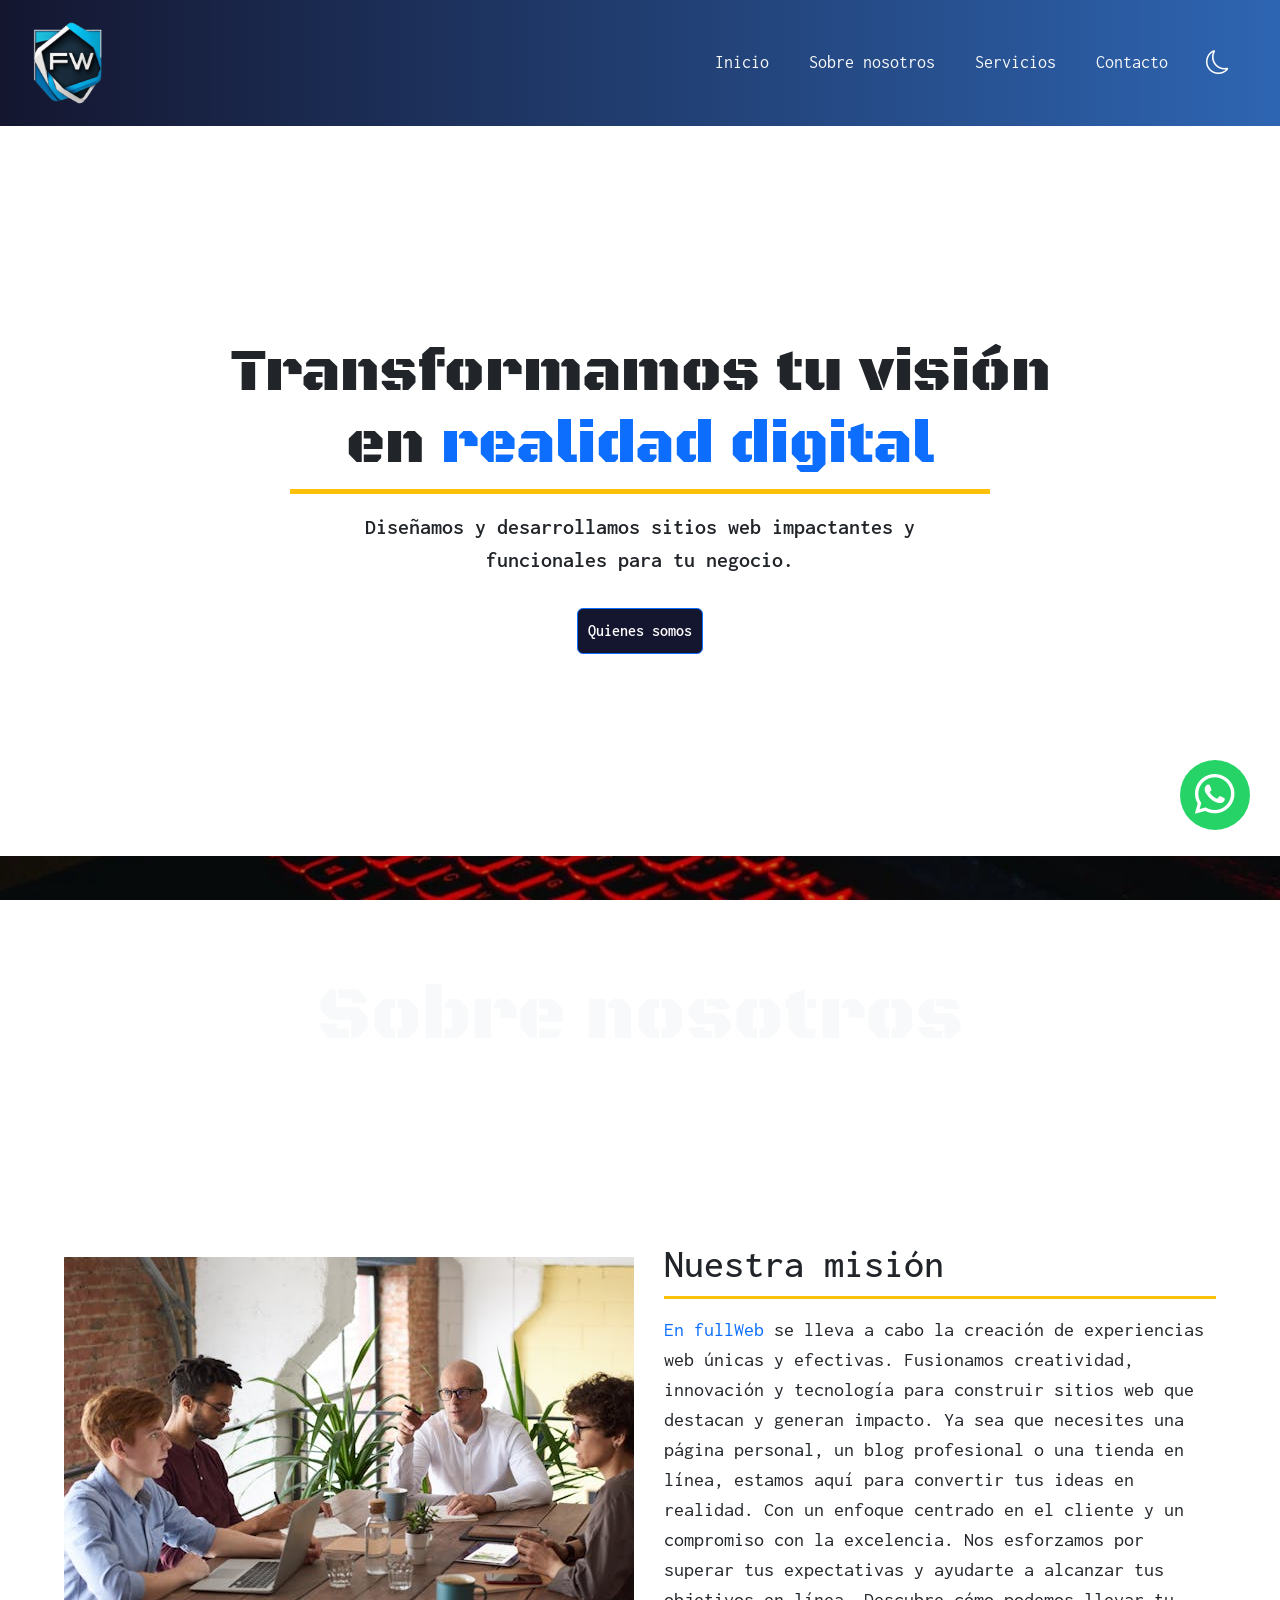
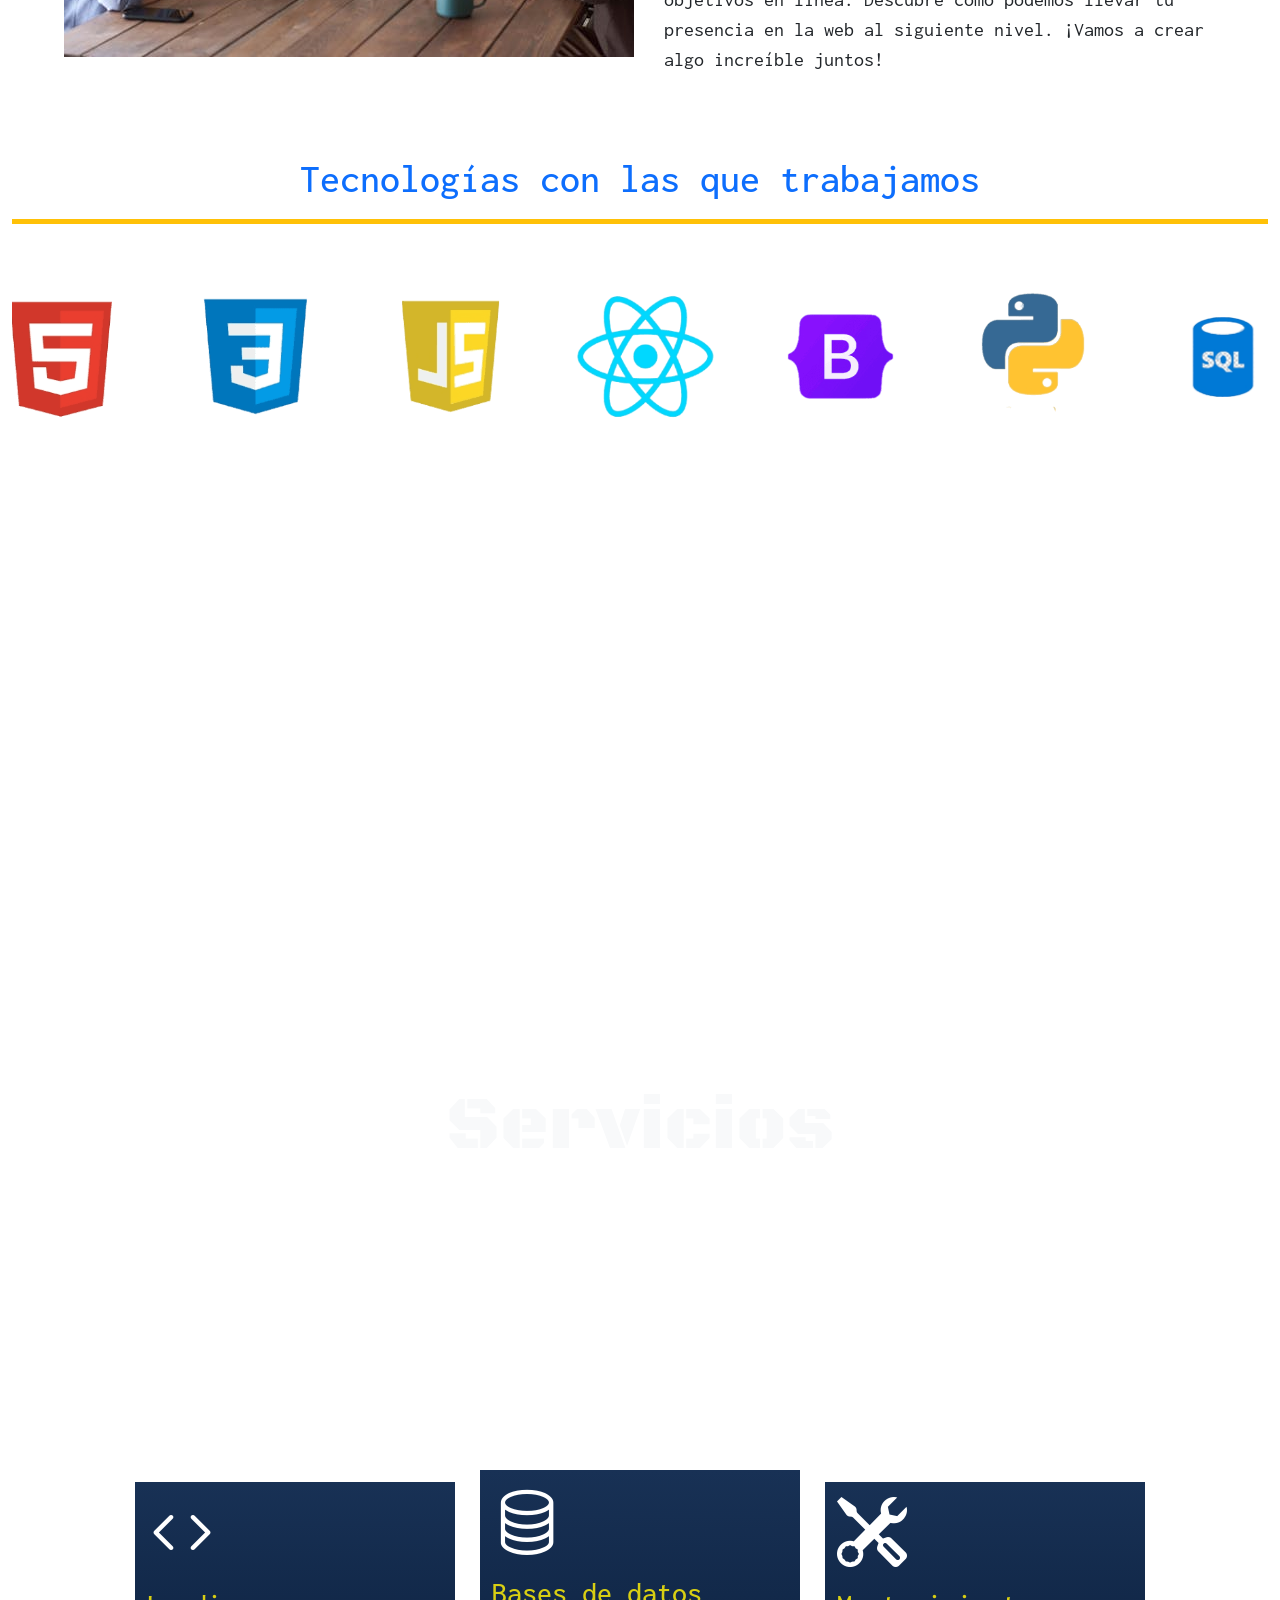
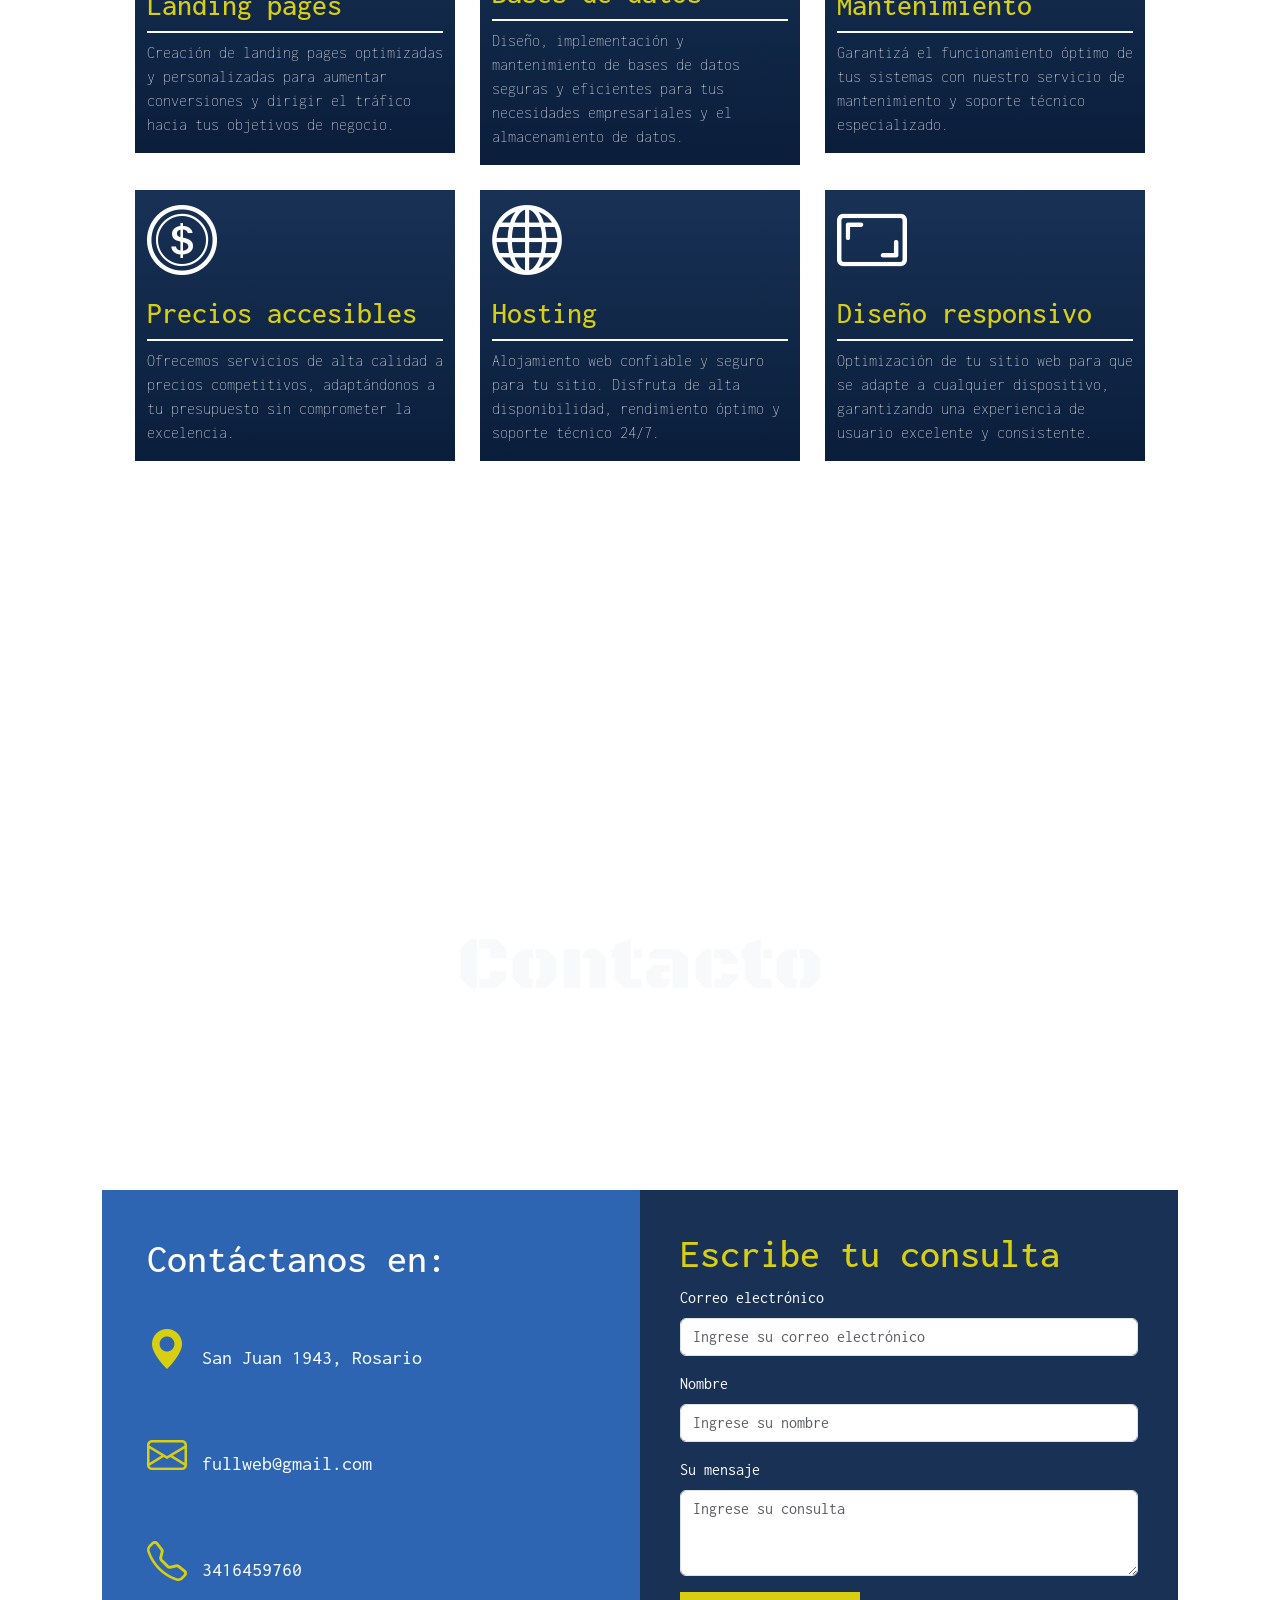
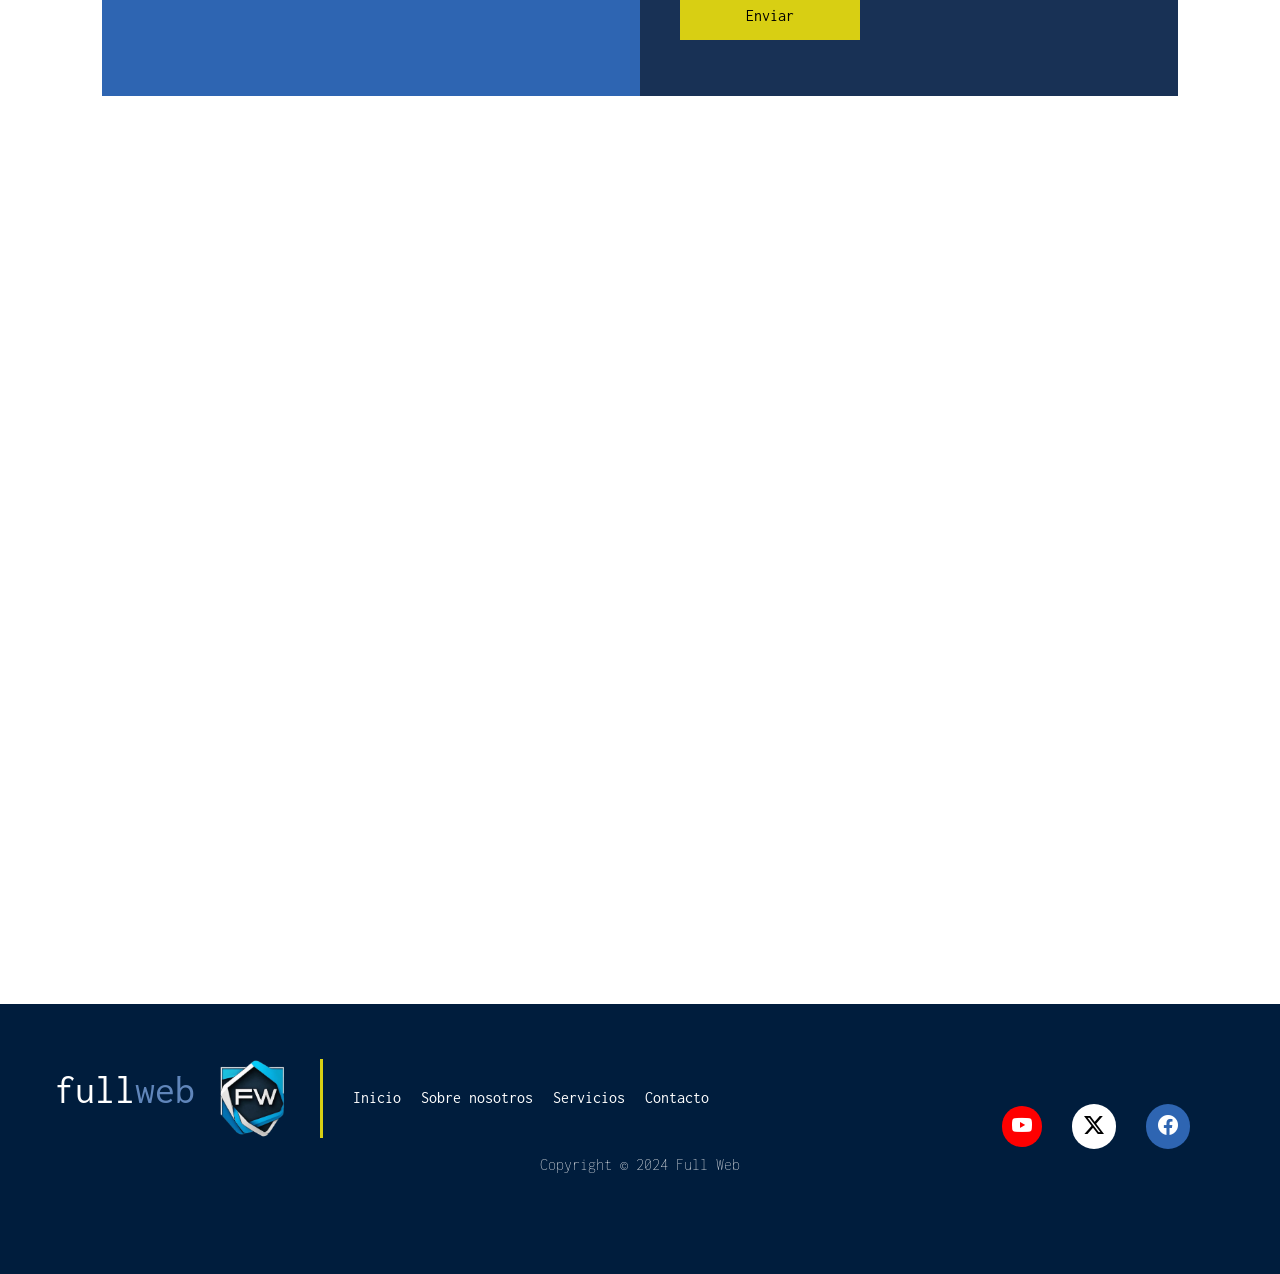
==== commit 5514a978: "Actualizacion" ====
--- a/index.html
+++ b/index.html
@@ -83,6 +83,12 @@
               <figure>
                 <img src="img/sql.png" width="140">
               </figure>
+              <figure>
+                <img src="img/c.png" width="145">
+              </figure>
+              <figure>
+                <img src="img/flask.png" width="145">
+              </figure>
             </div>
           </div>
       </div>
@@ -144,7 +150,7 @@
         </div>
         <div class="col-md-6 col-lg-6 col-xl-6 col-sm-12 formulario">
           <h1>Escribe tu consulta</h1>
-          <form action="https://formsubmit.co/santiimontironi@gmail.com" method="post">
+          <form action="https://formsubmit.co/fullweb10@gmail.com" method="post">
             <div class="mb-3">
               <label for="email" class="form-label">Correo electrónico</label>
               <input type="email" class="form-control" id="email" name="correo" placeholder="Ingrese su correo electrónico">
--- a/estilos.css
+++ b/estilos.css
@@ -133,8 +133,8 @@
 }
 
 .slider{
-    width: calc(145px * 7);
-    animation: slide 15s linear infinite;
+    width: calc(145px * 9);
+    animation: slide 14s linear infinite;
 }
 
 @keyframes slide{
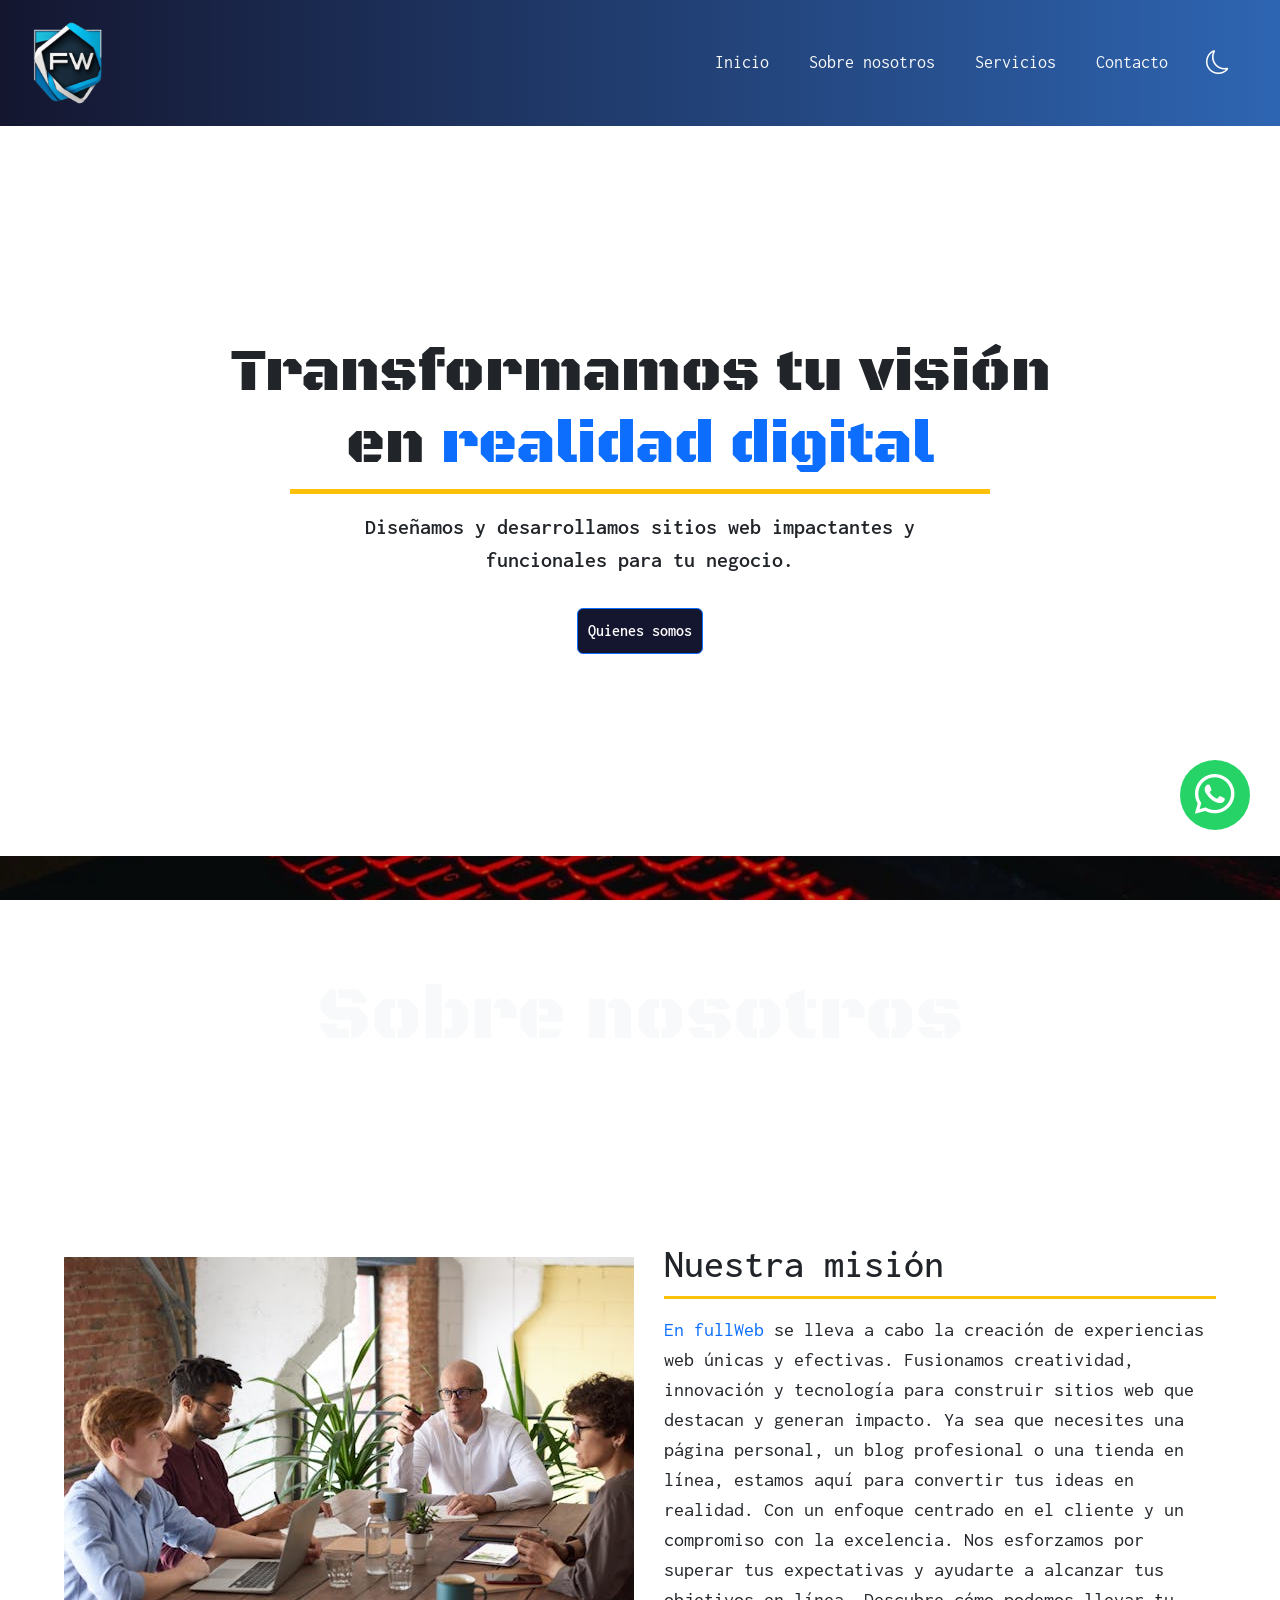
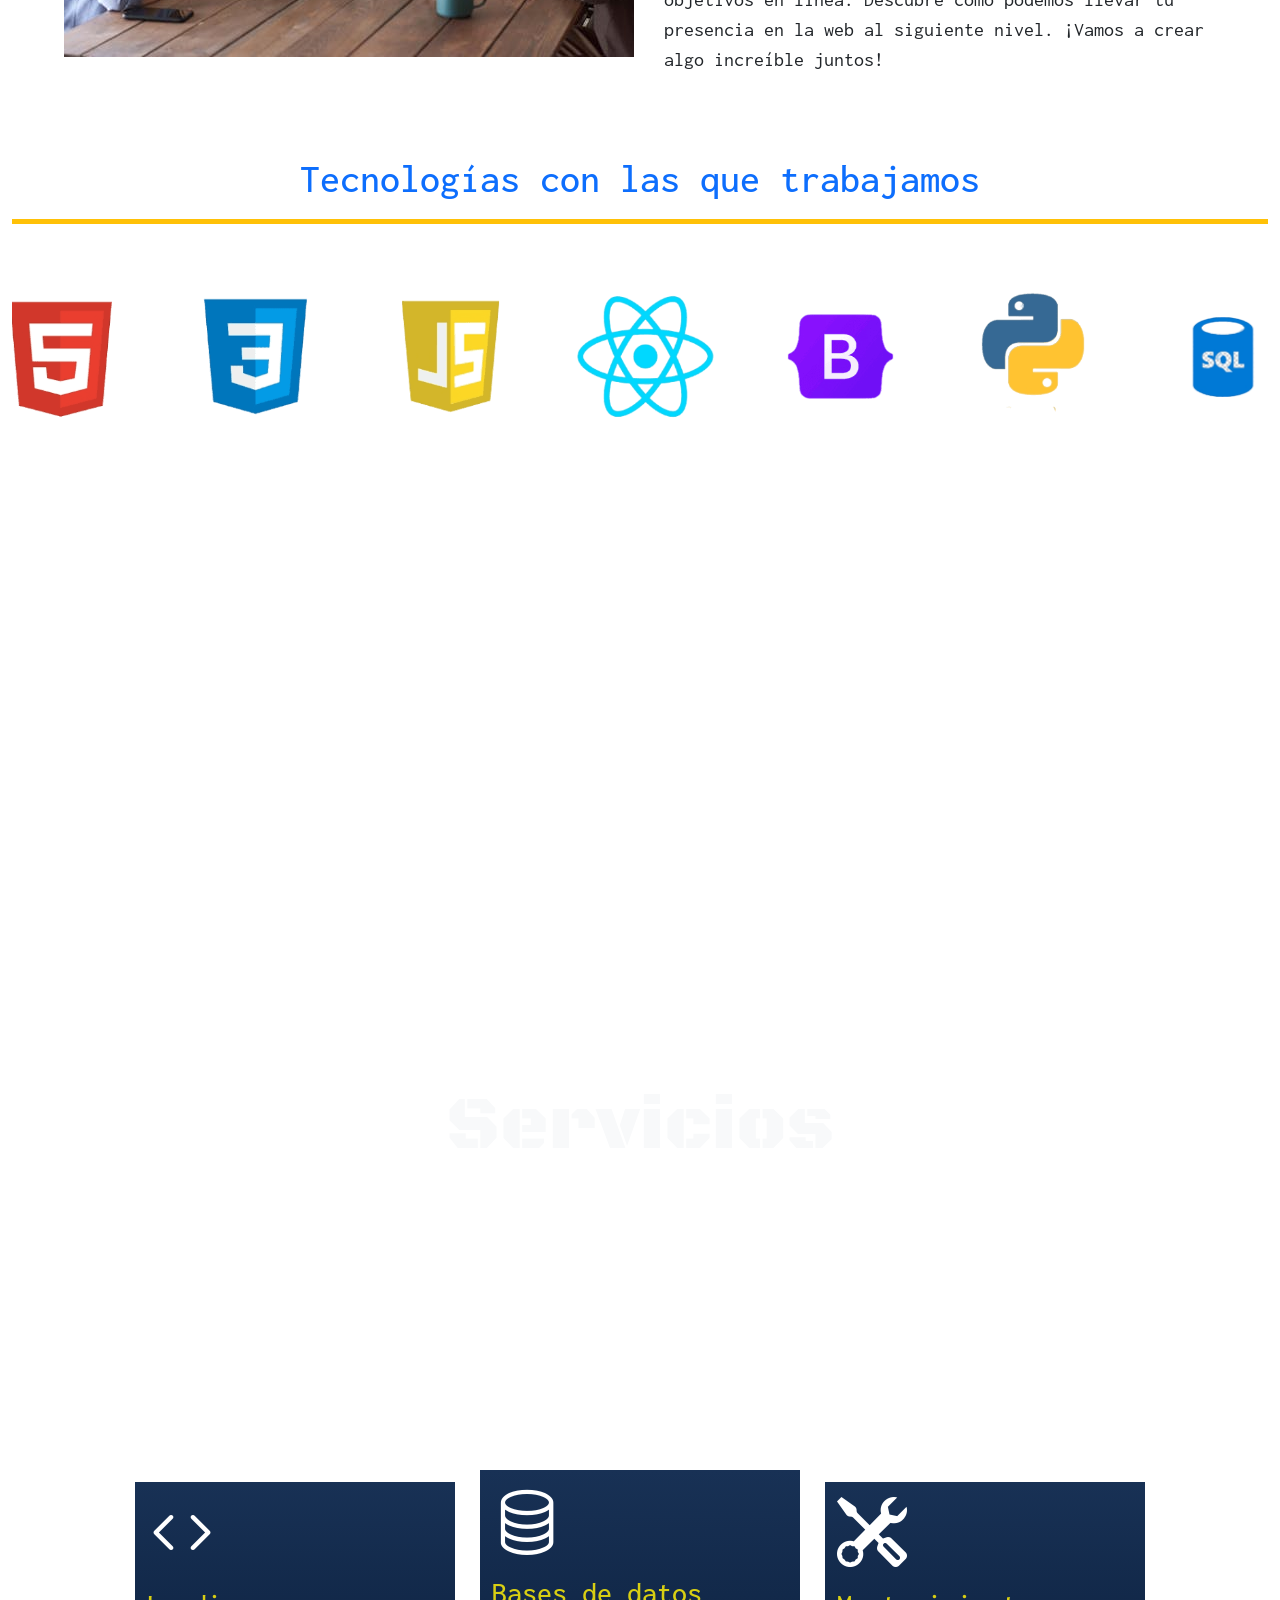
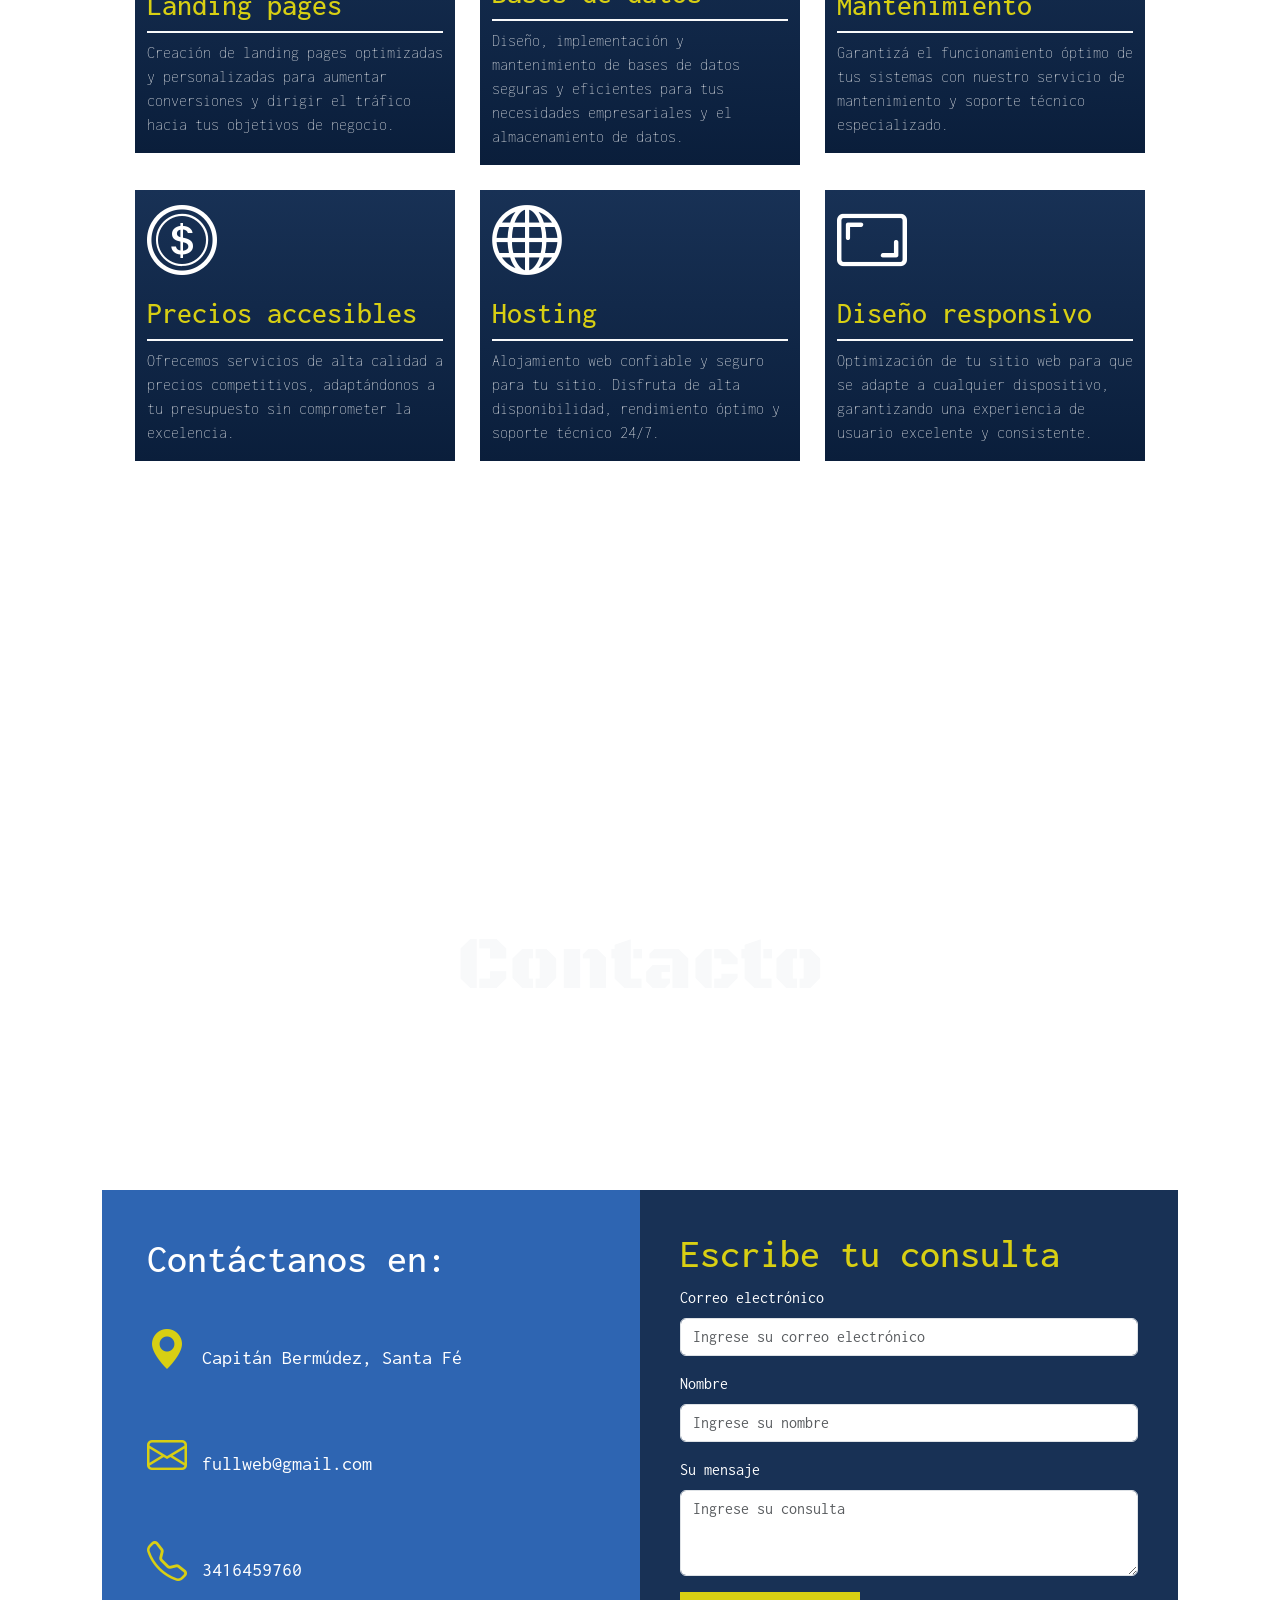
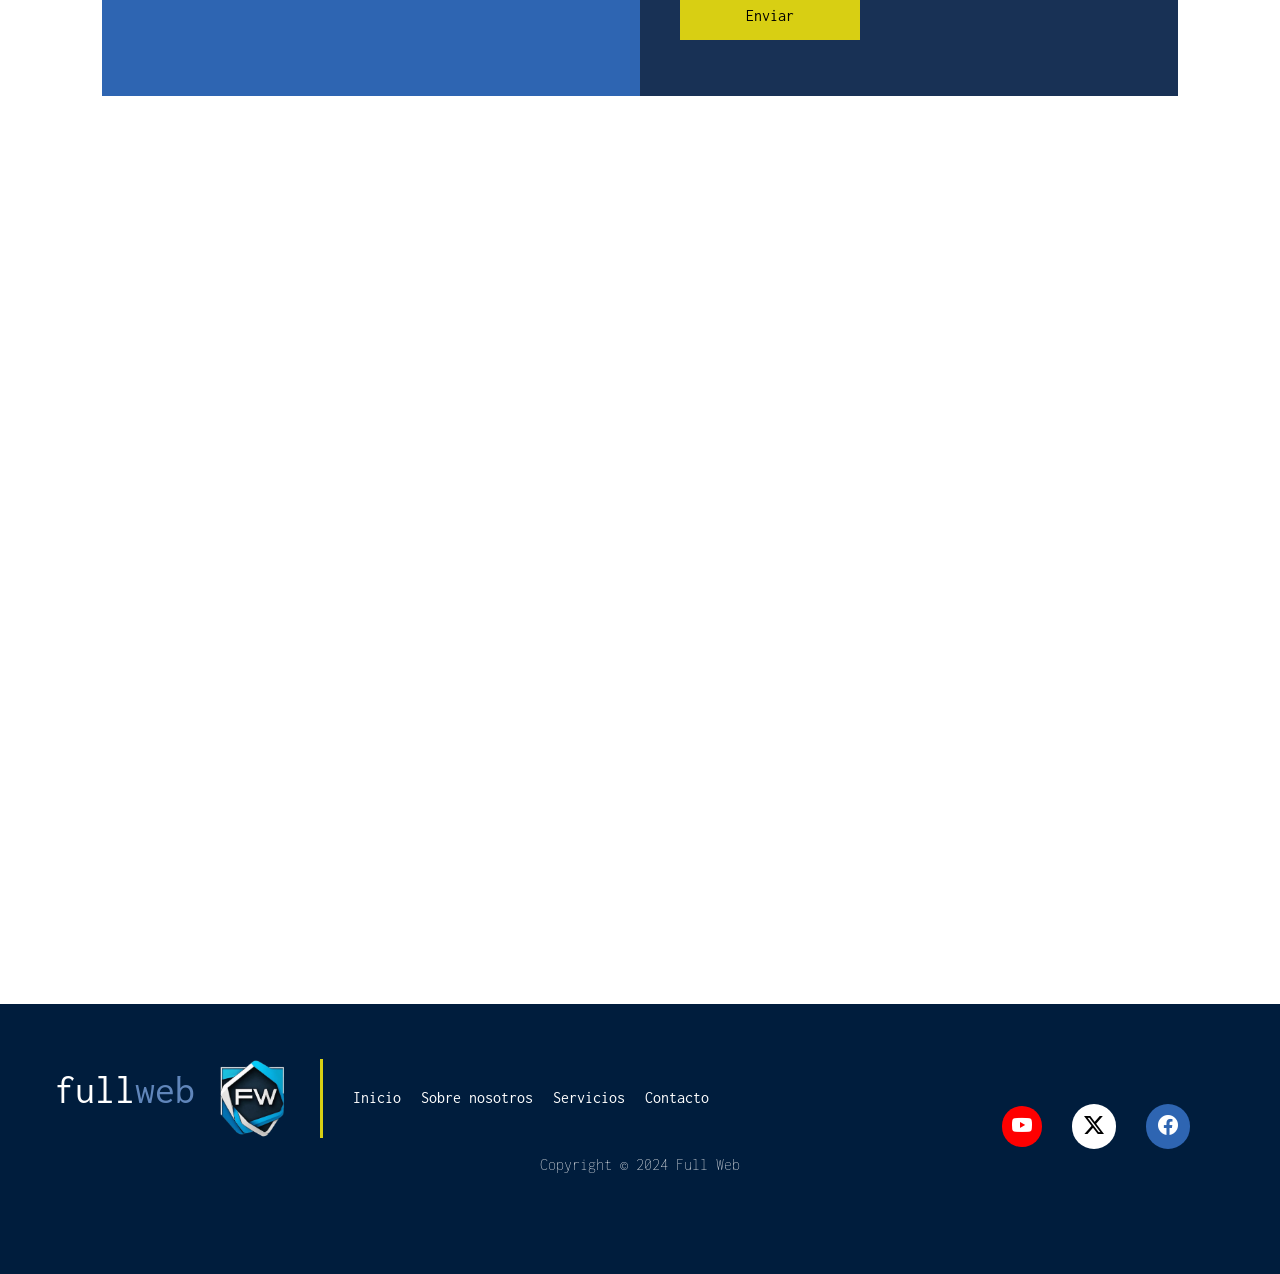
==== commit 0c83af9c: "Modificacion de direccion" ====
--- a/index.html
+++ b/index.html
@@ -144,7 +144,7 @@
       <div class="row contenido-contacto">
         <div class="col-md-6 col-lg-6 col-xl-6 col-sm-12 donde-contactar">
           <h1>Contáctanos en:</h1>
-          <p><i class="bi bi-geo-alt-fill"></i>San Juan 1943, Rosario</p>
+          <p><i class="bi bi-geo-alt-fill"></i>Capitán Bermúdez, Santa Fé</p>
           <p><i class="bi bi-envelope"></i>fullweb@gmail.com</p>
           <p><i class="bi bi-telephone"></i>3416459760</p>
         </div>
@@ -173,7 +173,7 @@
         <a class="btnwhat" href="https://wa.me/3416459760" target="_blank"><i class="bi bi-whatsapp"></i></a>
       </div>
       <div class="col-md-6 col-xl-12 col-sm-12 mapa">
-        <iframe src="https://www.google.com/maps/embed?pb=!1m18!1m12!1m3!1d4020.1101399582863!2d-60.653488212320276!3d-32.948153823533275!2m3!1f0!2f0!3f0!3m2!1i1024!2i768!4f13.1!3m3!1m2!1s0x95b7ab153b374449%3A0x5174648323010c58!2sSan%20Juan%201943%2C%20S2000BEG%20Rosario%2C%20Santa%20Fe!5e0!3m2!1ses-419!2sar!4v1722297994807!5m2!1ses-419!2sar" style="border:0;" allowfullscreen="" loading="lazy" referrerpolicy="no-referrer-when-downgrade"></iframe>
+        <iframe src="https://www.google.com/maps/embed?pb=!1m18!1m12!1m3!1d53644.044967091424!2d-60.76051808885121!3d-32.8253139742742!2m3!1f0!2f0!3f0!3m2!1i1024!2i768!4f13.1!3m3!1m2!1s0x95b6505590678e85%3A0xc71547f090440bc6!2sCap.%20Berm%C3%BAdez%2C%20Santa%20Fe!5e0!3m2!1ses!2sar!4v1734037581626!5m2!1ses!2sar" width="600" height="450" style="border:0;" allowfullscreen="" loading="lazy" referrerpolicy="no-referrer-when-downgrade"></iframe>
       </div>
     </section>
 
--- a/estilos.css
+++ b/estilos.css
@@ -488,7 +488,7 @@
         gap: 0px;
     }
     .slider{
-        height: calc(145px * 7);
+        height: calc(145px * 9.8);
         animation: none;
     }
     .servicios{
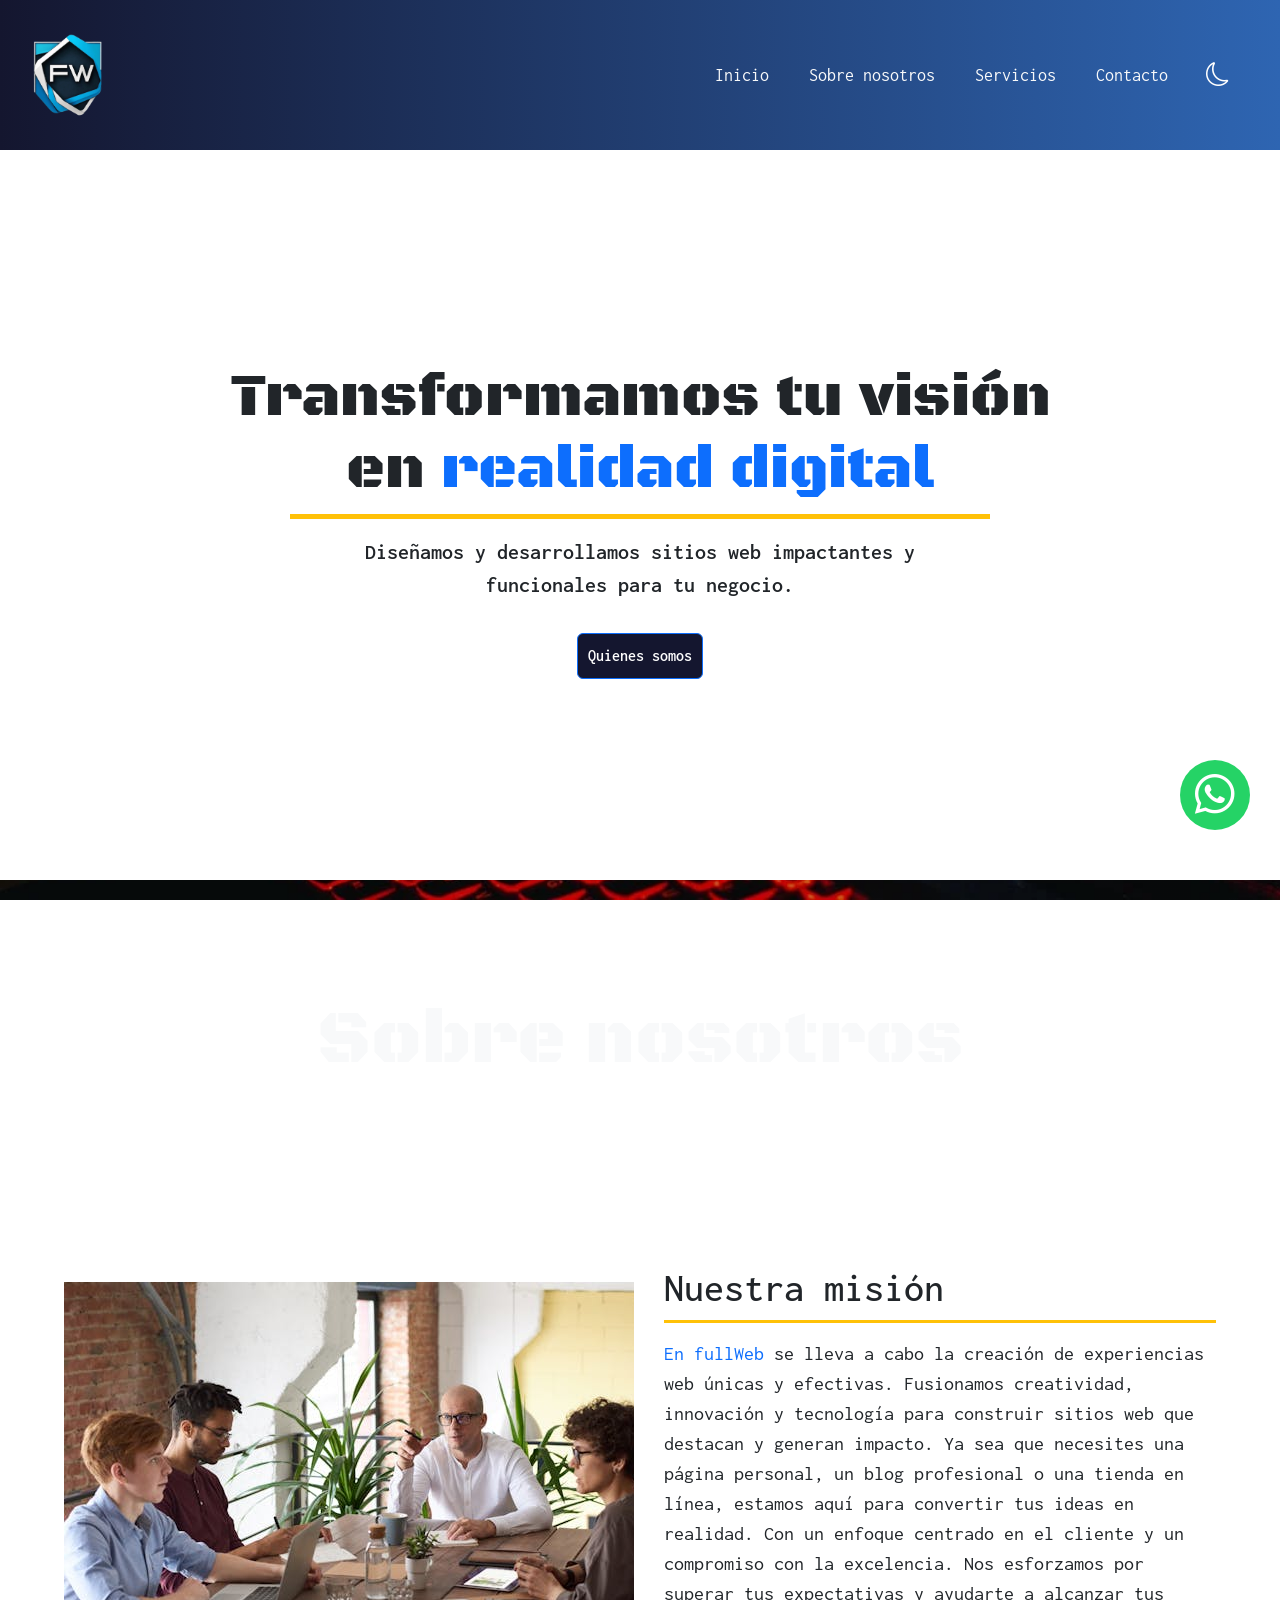
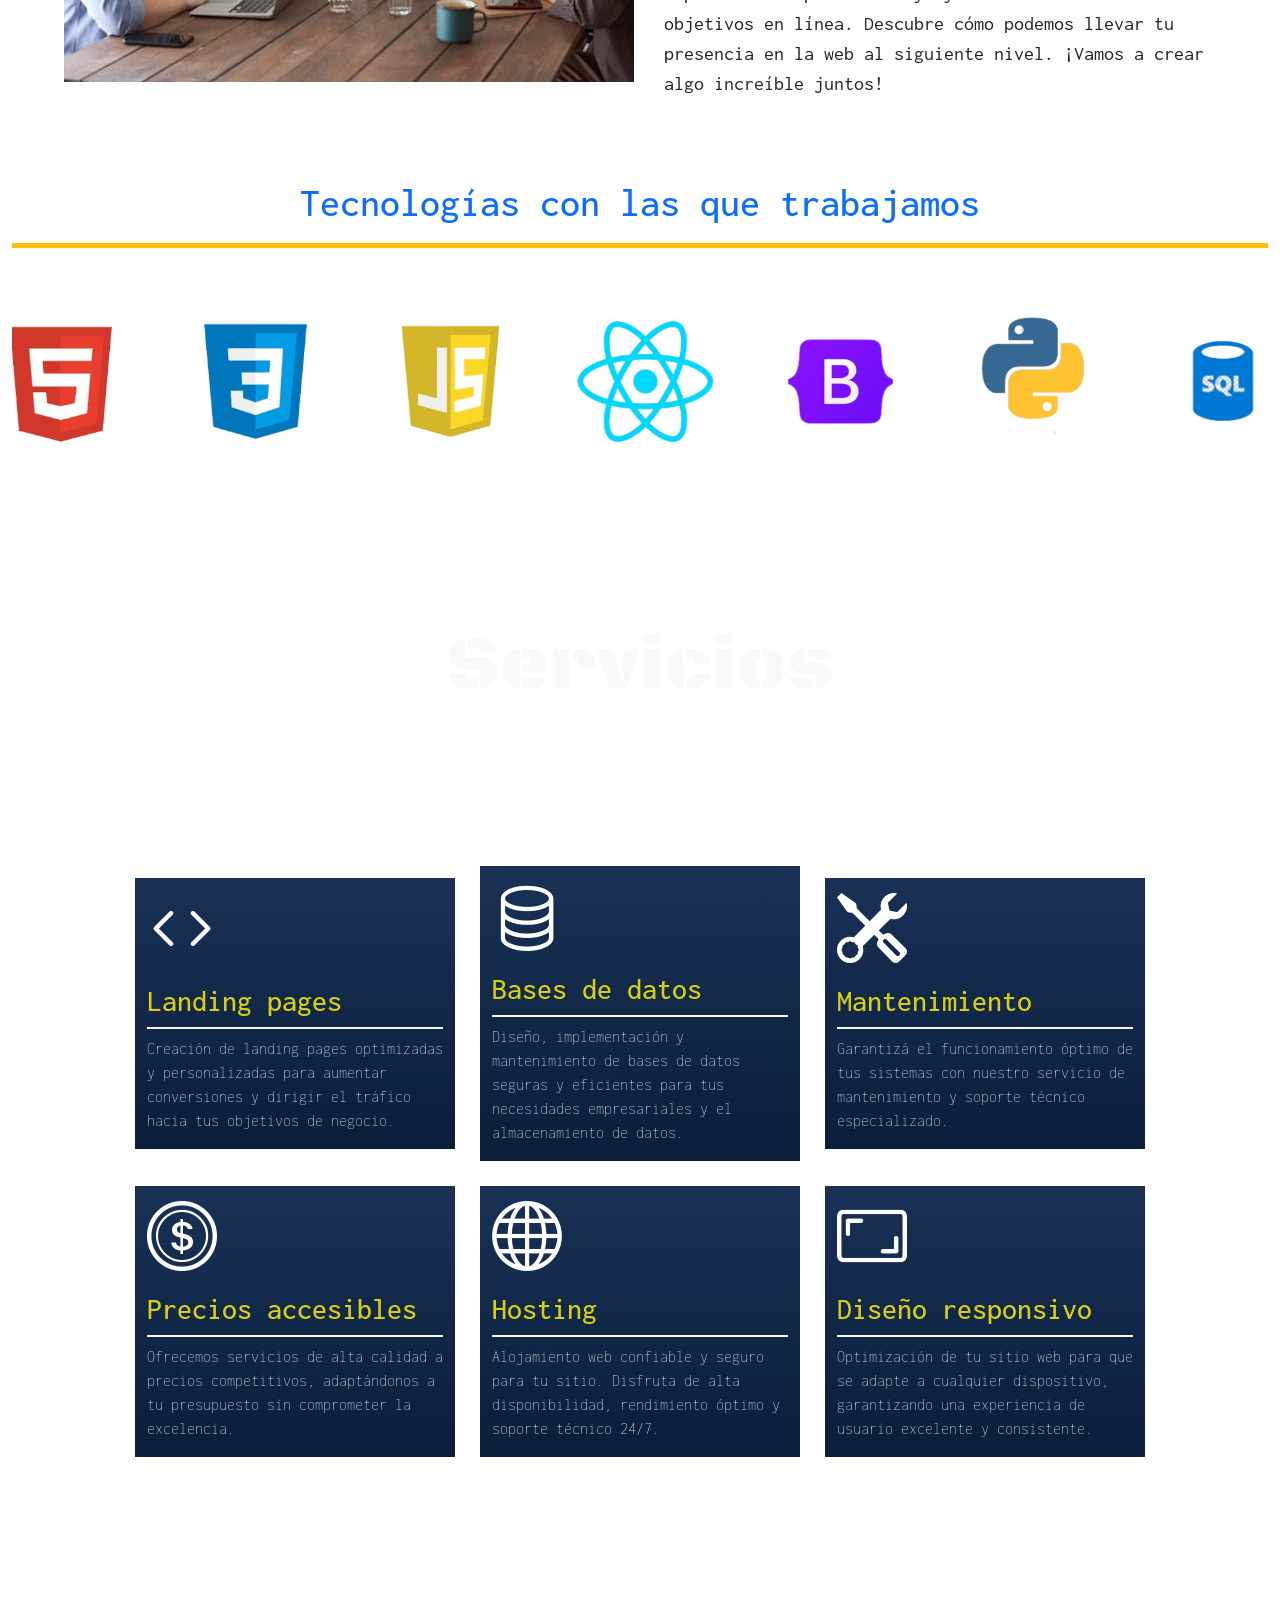
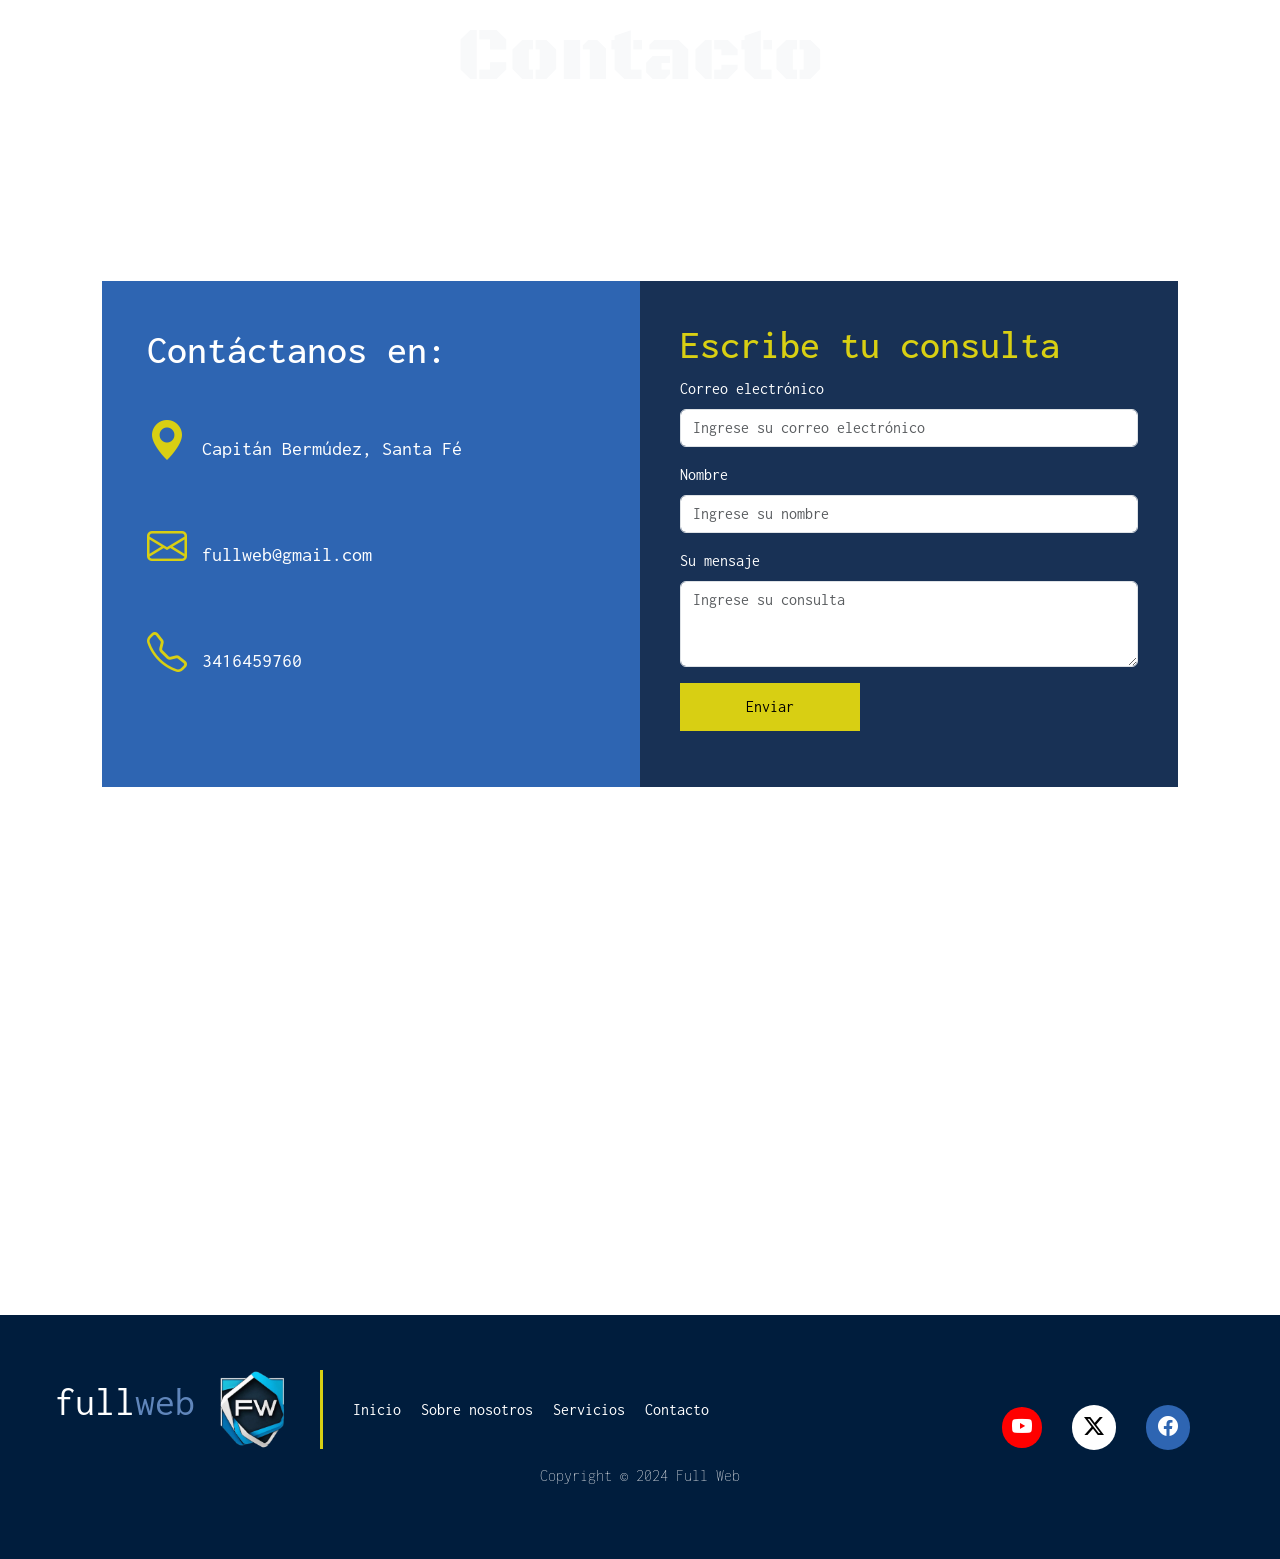
==== commit fe81efb8: "nueva estructura html" ====
--- a/index.html
+++ b/index.html
@@ -1,47 +1,55 @@
 <!DOCTYPE html>
 <html lang="es">
+
 <head>
   <meta charset="UTF-8">
   <meta name="viewport" content="width=device-width, initial-scale=1.0">
   <title>FullWeb</title>
   <link rel="icon" href="img/logo.png">
-  <link href="https://cdn.jsdelivr.net/npm/bootstrap@5.3.3/dist/css/bootstrap.min.css" rel="stylesheet" integrity="sha384-QWTKZyjpPEjISv5WaRU9OFeRpok6YctnYmDr5pNlyT2bRjXh0JMhjY6hW+ALEwIH" crossorigin="anonymous">
+  <link href="https://cdn.jsdelivr.net/npm/bootstrap@5.3.3/dist/css/bootstrap.min.css" rel="stylesheet"
+    integrity="sha384-QWTKZyjpPEjISv5WaRU9OFeRpok6YctnYmDr5pNlyT2bRjXh0JMhjY6hW+ALEwIH" crossorigin="anonymous">
   <link rel="stylesheet" href="https://cdn.jsdelivr.net/npm/bootstrap-icons@1.11.3/font/bootstrap-icons.min.css">
   <link rel="stylesheet" href="estilos.css">
   <link rel="stylesheet" href="hover.css">
 </head>
+
 <body>
-    <nav class="navbar navbar-expand-lg p-3" id="menu">
-      <div class="container-fluid">
-        <a class="navbar-brand" href="index.html"><img src="img/logo.png" width="85"></a>
-        <button class="navbar-toggler bg-light" type="button" data-bs-toggle="collapse" data-bs-target="#navbarNav" aria-controls="navbarNav" aria-expanded="false" aria-label="Toggle navigation">
-          <span class="navbar-toggler-icon"></span>
-        </button>
-        <div class="collapse navbar-collapse" id="navbarNav">
-          <ul class="navbar-nav ms-auto">
-            <li class="nav-item d-flex align-items-center">
-              <a class="nav-link active text-light me-4 hvr-overline-from-center" aria-current="page" href="sitioWeb.html">Inicio</a>
-            </li>
-            <li class="nav-item d-flex align-items-center">
-              <a class="nav-link text-light me-4 hvr-overline-from-center" href="#nosotros">Sobre nosotros</a>
-            </li>
-            <li class="nav-item d-flex align-items-center">
-              <a class="nav-link text-light me-4 hvr-overline-from-center" href="#servicios">Servicios</a>
-            </li>
-            <li class="nav-item d-flex align-items-center">
-              <a href="#contacto" class="nav-link text-light me-4 hvr-overline-from-center">Contacto</a>
-            </li>
-            <li class="nav-item d-flex align-items-center">
-              <button class="fs-4 me-3" id="btn-oscuro"><i class="bi bi-moon"></i></button>
-            </li>
-          </ul>
-        </div>
-      </div>
-    </nav>
-
+
+  <nav class="navbar navbar-expand-lg p-3" id="menu">
+    <div class="container-fluid">
+      <a class="navbar-brand" href="index.html"><img src="img/logo.png" width="85"></a>
+      <button class="navbar-toggler bg-light" type="button" data-bs-toggle="collapse" data-bs-target="#navbarNav"
+        aria-controls="navbarNav" aria-expanded="false" aria-label="Toggle navigation">
+        <span class="navbar-toggler-icon"></span>
+      </button>
+      <div class="collapse navbar-collapse" id="navbarNav">
+        <ul class="navbar-nav ms-auto">
+          <li class="nav-item d-flex align-items-center">
+            <a class="nav-link active text-light me-4 hvr-overline-from-center" aria-current="page"
+              href="sitioWeb.html">Inicio</a>
+          </li>
+          <li class="nav-item d-flex align-items-center">
+            <a class="nav-link text-light me-4 hvr-overline-from-center" href="#nosotros">Sobre nosotros</a>
+          </li>
+          <li class="nav-item d-flex align-items-center">
+            <a class="nav-link text-light me-4 hvr-overline-from-center" href="#servicios">Servicios</a>
+          </li>
+          <li class="nav-item d-flex align-items-center">
+            <a href="#contacto" class="nav-link text-light me-4 hvr-overline-from-center">Contacto</a>
+          </li>
+          <li class="nav-item d-flex align-items-center">
+            <button class="fs-4 me-3" id="btn-oscuro"><i class="bi bi-moon"></i></button>
+          </li>
+        </ul>
+      </div>
+    </div>
+  </nav>
+
+  <main>
     <section class="introduccion hidden">
       <h1>Transformamos tu visión en <span class="text-primary">realidad digital</span></h1>
-      <p class="border-5 border-top border-warning p-3">Diseñamos y desarrollamos sitios web impactantes y funcionales para tu negocio.</p>
+      <p class="border-5 border-top border-warning p-3">Diseñamos y desarrollamos sitios web impactantes y funcionales
+        para tu negocio.</p>
       <a class="btn btn-primary" href="#nosotros">Quienes somos</a>
     </section>
 
@@ -55,81 +63,100 @@
         </div>
         <div class="info hidden">
           <h1>Nuestra misión</h1>
-          <p class="border-3 border-top border-warning pt-3"><span class="text-primary">En fullWeb</span> se lleva a cabo la creación de experiencias web únicas y efectivas. Fusionamos creatividad, innovación y tecnología para construir sitios web que destacan y generan impacto. Ya sea que necesites una página personal, un blog profesional o una tienda en línea, estamos aquí para convertir tus ideas en realidad. Con un enfoque centrado en el cliente y un compromiso con la excelencia. Nos esforzamos por superar tus expectativas y ayudarte a alcanzar tus objetivos en línea. Descubre cómo podemos llevar tu presencia en la web al siguiente nivel. ¡Vamos a crear algo increíble juntos!</p>
+          <p class="border-3 border-top border-warning pt-3"><span class="text-primary">En fullWeb</span> se lleva a
+            cabo
+            la creación de experiencias web únicas y efectivas. Fusionamos creatividad, innovación y tecnología para
+            construir sitios web que destacan y generan impacto. Ya sea que necesites una página personal, un blog
+            profesional o una tienda en línea, estamos aquí para convertir tus ideas en realidad. Con un enfoque
+            centrado
+            en el cliente y un compromiso con la excelencia. Nos esforzamos por superar tus expectativas y ayudarte a
+            alcanzar tus objetivos en línea. Descubre cómo podemos llevar tu presencia en la web al siguiente nivel.
+            ¡Vamos a crear algo increíble juntos!</p>
         </div>
       </div>
       <div class="container-fluid tecnologias-nosotros">
-          <h1 class="text-center text-primary border-bottom border-5 border-warning pb-3">Tecnologías con las que trabajamos</h1>
-          <div class="container-fluid d-flex justify-content-center align-items-center p-3 mt-4 col-md-6 col-lg-3 col-sm-12 slider-container">
-            <div class="slider align-items-center tecnologias hidden">
-              <figure>
-                <img src="img/html.png" width="145">
-              </figure>
-              <figure>
-                <img src="img/css.png" width="145">
-              </figure>
-              <figure>
-                <img src="img/javascript.png" width="145">
-              </figure>
-              <figure>
-                <img src="img/react.png" width="145">
-              </figure>
-              <figure>
-                <img src="img/boostrap.png" width="145">
-              </figure>
-              <figure>
-                <img src="img/python.png" width="140">
-              </figure>
-              <figure>
-                <img src="img/sql.png" width="140">
-              </figure>
-              <figure>
-                <img src="img/c.png" width="145">
-              </figure>
-              <figure>
-                <img src="img/flask.png" width="145">
-              </figure>
-            </div>
-          </div>
+        <h1 class="text-center text-primary border-bottom border-5 border-warning pb-3">Tecnologías con las que
+          trabajamos
+        </h1>
+        <div
+          class="container-fluid d-flex justify-content-center align-items-center p-3 mt-4 col-md-6 col-lg-3 col-sm-12 slider-container">
+          <div class="slider align-items-center tecnologias hidden">
+            <figure>
+              <img src="img/html.png" width="145">
+            </figure>
+            <figure>
+              <img src="img/css.png" width="145">
+            </figure>
+            <figure>
+              <img src="img/javascript.png" width="145">
+            </figure>
+            <figure>
+              <img src="img/react.png" width="145">
+            </figure>
+            <figure>
+              <img src="img/boostrap.png" width="145">
+            </figure>
+            <figure>
+              <img src="img/python.png" width="140">
+            </figure>
+            <figure>
+              <img src="img/sql.png" width="140">
+            </figure>
+            <figure>
+              <img src="img/c.png" width="145">
+            </figure>
+            <figure>
+              <img src="img/flask.png" width="145">
+            </figure>
+          </div>
+        </div>
       </div>
     </section>
 
     <section class="servicios" id="servicios">
-      <h1 class="text-light d-flex justify-content-center align-items-center text-center portada-servicios">Servicios</h1>
+      <h1 class="text-light d-flex justify-content-center align-items-center text-center portada-servicios">Servicios
+      </h1>
       </div>
       <div class="contenedor-servicios hidden">
         <div class="row servicios-arriba">
           <div class="col-xl-3 col-md-4 col-lg-4 col-sm-12 servicio">
             <i class="bi bi-code"></i>
             <h1 class="border-2 border-bottom border-light pb-2">Landing pages</h1>
-            <p>Creación de landing pages optimizadas y personalizadas para aumentar conversiones y dirigir el tráfico hacia tus objetivos de negocio.</p>
+            <p>Creación de landing pages optimizadas y personalizadas para aumentar conversiones y dirigir el tráfico
+              hacia tus objetivos de negocio.</p>
           </div>
           <div class="col-xl-3 col-md-4 col-lg-4 col-sm-12 servicio">
             <i class="bi bi-database"></i>
             <h1 class="border-2 border-bottom border-light pb-2">Bases de datos</h1>
-            <p>Diseño, implementación y mantenimiento de bases de datos seguras y eficientes para tus necesidades empresariales y el almacenamiento de datos.</p>
+            <p>Diseño, implementación y mantenimiento de bases de datos seguras y eficientes para tus necesidades
+              empresariales y el almacenamiento de datos.</p>
           </div>
           <div class="col-xl-3 col-md-4 col-lg-4 col-sm-12 servicio">
             <i class="bi bi-tools"></i>
             <h1 class="border-2 border-bottom border-light pb-2">Mantenimiento</h1>
-            <p>Garantizá el funcionamiento óptimo de tus sistemas con nuestro servicio de mantenimiento y soporte técnico especializado.</p>
+            <p>Garantizá el funcionamiento óptimo de tus sistemas con nuestro servicio de mantenimiento y soporte
+              técnico
+              especializado.</p>
           </div>
         </div>
         <div class="row servicios-abajo">
           <div class="col-xl-3 col-md-4 col-lg-4 col-sm-12 servicio">
             <i class="bi bi-coin"></i>
             <h1 class="border-2 border-bottom border-light pb-2">Precios accesibles</h1>
-            <p>Ofrecemos servicios de alta calidad a precios competitivos, adaptándonos a tu presupuesto sin comprometer la excelencia.</p>
+            <p>Ofrecemos servicios de alta calidad a precios competitivos, adaptándonos a tu presupuesto sin comprometer
+              la excelencia.</p>
           </div>
           <div class="col-xl-3 col-md-4 col-lg-4 col-sm-12 servicio">
             <i class="bi bi-globe"></i>
             <h1 class="border-2 border-bottom border-light pb-2">Hosting</h1>
-            <p>Alojamiento web confiable y seguro para tu sitio. Disfruta de alta disponibilidad, rendimiento óptimo y soporte técnico 24/7.</p>
+            <p>Alojamiento web confiable y seguro para tu sitio. Disfruta de alta disponibilidad, rendimiento óptimo y
+              soporte técnico 24/7.</p>
           </div>
           <div class="col-xl-3 col-md-4 col-lg-4 col-sm-12 servicio">
             <i class="bi bi-aspect-ratio"></i>
             <h1 class="border-2 border-bottom border-light pb-2">Diseño responsivo</h1>
-            <p>Optimización de tu sitio web para que se adapte a cualquier dispositivo, garantizando una experiencia de usuario excelente y consistente.</p>
+            <p>Optimización de tu sitio web para que se adapte a cualquier dispositivo, garantizando una experiencia de
+              usuario excelente y consistente.</p>
           </div>
         </div>
       </div>
@@ -153,7 +180,8 @@
           <form action="https://formsubmit.co/fullweb10@gmail.com" method="post">
             <div class="mb-3">
               <label for="email" class="form-label">Correo electrónico</label>
-              <input type="email" class="form-control" id="email" name="correo" placeholder="Ingrese su correo electrónico">
+              <input type="email" class="form-control" id="email" name="correo"
+                placeholder="Ingrese su correo electrónico">
             </div>
             <div class="mb-3">
               <label for="nombre" class="form-label">Nombre</label>
@@ -161,7 +189,8 @@
             </div>
             <div class="mb-3">
               <label for="consulta" class="form-label">Su mensaje</label>
-              <textarea class="form-control" id="consulta" placeholder="Ingrese su consulta" name="consulta" rows="3"></textarea>
+              <textarea class="form-control" id="consulta" placeholder="Ingrese su consulta" name="consulta"
+                rows="3"></textarea>
             </div>
             <div class="mb-3">
               <input type="submit" value="Enviar">
@@ -173,42 +202,46 @@
         <a class="btnwhat" href="https://wa.me/3416459760" target="_blank"><i class="bi bi-whatsapp"></i></a>
       </div>
       <div class="col-md-6 col-xl-12 col-sm-12 mapa">
-        <iframe src="https://www.google.com/maps/embed?pb=!1m18!1m12!1m3!1d53644.044967091424!2d-60.76051808885121!3d-32.8253139742742!2m3!1f0!2f0!3f0!3m2!1i1024!2i768!4f13.1!3m3!1m2!1s0x95b6505590678e85%3A0xc71547f090440bc6!2sCap.%20Berm%C3%BAdez%2C%20Santa%20Fe!5e0!3m2!1ses!2sar!4v1734037581626!5m2!1ses!2sar" width="600" height="450" style="border:0;" allowfullscreen="" loading="lazy" referrerpolicy="no-referrer-when-downgrade"></iframe>
-      </div>
-    </section>
-
-    <section class="footer">
-      <footer>
-        <div class="izquierda">
-          <div class="titulo-logo">
-            <p>full<span>web</span></p>
-            <img src="img/logo.png" alt="">
-          </div>
-          <div class="enlaces">
-            <a href="sitioweb.html">Inicio</a>
-            <a href="#nosotros">Sobre nosotros</a>
-            <a href="#servicios">Servicios</a>
-            <a href="#contacto">Contacto</a>
-          </div>
-        </div>
-        <div class="derecha">
-          <a href="#"><i class="bi bi-youtube"></i></a>
-          <a href="#"><i class="bi bi-twitter-x"></i></a>
-          <a href="#"><i class="bi bi-facebook"></i></a>
-        </div>
-        <div class="centro">
-          <p>Copyright &COPY; 2024 Full Web</p>
-        </div>
-      </footer>
-    </section>
-
-
-
-
-
-
+        <iframe
+          src="https://www.google.com/maps/embed?pb=!1m18!1m12!1m3!1d53644.044967091424!2d-60.76051808885121!3d-32.8253139742742!2m3!1f0!2f0!3f0!3m2!1i1024!2i768!4f13.1!3m3!1m2!1s0x95b6505590678e85%3A0xc71547f090440bc6!2sCap.%20Berm%C3%BAdez%2C%20Santa%20Fe!5e0!3m2!1ses!2sar!4v1734037581626!5m2!1ses!2sar"
+          width="600" height="450" style="border:0;" allowfullscreen="" loading="lazy"
+          referrerpolicy="no-referrer-when-downgrade"></iframe>
+      </div>
+    </section>
+
+  </main>
+
+
+
+  <footer>
+    <div class="footer-contenido">
+      <div class="izquierda">
+        <div class="titulo-logo">
+          <p>full<span>web</span></p>
+          <img src="img/logo.png" alt="">
+        </div>
+        <div class="enlaces">
+          <a href="sitioweb.html">Inicio</a>
+          <a href="#nosotros">Sobre nosotros</a>
+          <a href="#servicios">Servicios</a>
+          <a href="#contacto">Contacto</a>
+        </div>
+      </div>
+      <div class="derecha">
+        <a href="#"><i class="bi bi-youtube"></i></a>
+        <a href="#"><i class="bi bi-twitter-x"></i></a>
+        <a href="#"><i class="bi bi-facebook"></i></a>
+      </div>
+      <div class="centro">
+        <p>Copyright &COPY; 2024 Full Web</p>
+      </div>
+    </div>
+  </footer>
 
   <script src="index.js"></script>
-  <script src="https://cdn.jsdelivr.net/npm/bootstrap@5.3.3/dist/js/bootstrap.bundle.min.js" integrity="sha384-YvpcrYf0tY3lHB60NNkmXc5s9fDVZLESaAA55NDzOxhy9GkcIdslK1eN7N6jIeHz" crossorigin="anonymous"></script>
+  <script src="https://cdn.jsdelivr.net/npm/bootstrap@5.3.3/dist/js/bootstrap.bundle.min.js"
+    integrity="sha384-YvpcrYf0tY3lHB60NNkmXc5s9fDVZLESaAA55NDzOxhy9GkcIdslK1eN7N6jIeHz"
+    crossorigin="anonymous"></script>
 </body>
+
 </html>
--- a/estilos.css
+++ b/estilos.css
@@ -27,6 +27,10 @@
 .oscuro{
     background-color: #010314;
     color: white;
+}
+
+#menu{
+    height: 150px;
 }
 
 nav{
@@ -34,6 +38,7 @@
     font-family: "Inconsolata", monospace;
     font-weight: 400;
     font-size: 18px;
+    padding: 10px;
 }
 
 #btn-oscuro{
@@ -77,7 +82,7 @@
 }
 
 .nosotros{
-    height: 190vh;
+    height: auto;
     width: 100%;
 }
 
@@ -130,9 +135,11 @@
 .slider-container{
     width: 100%;
     overflow: hidden;
+    height: auto;
 }
 
 .slider{
+    height: auto;
     width: calc(145px * 9);
     animation: slide 14s linear infinite;
 }
@@ -147,7 +154,7 @@
 }
 
 .servicios{
-    height: 160vh;
+    height: auto;
     width: 100%;
 }
 
@@ -164,8 +171,8 @@
 
 .contenedor-servicios{
     width: 100%;
-    height: 100vh;
-    margin-top: 30px;
+    height: auto;
+    margin: 40px 0 40px 0;
     display: flex;
     flex-direction: column;
     justify-content: center;
@@ -215,12 +222,11 @@
 .servicio:hover{
     transition: .8s;
     transform: scale(1.05);
-    box-shadow: 4px 4px 20px #d8cf13;
 }
 
 .contacto{
     max-width: 100%;
-    height: 150vh;
+    height: auto;
 }
 
 .portada-contacto{
@@ -336,11 +342,11 @@
     height: 360px;
 }
 
-.footer{
-    width: 100%;
-    height: 30vh;
+footer{
+    width: 100%;
+    height: auto;
     background: linear-gradient(to right,#001D3D,#001D3D);
-    margin-top: 35%;
+    margin-top: 40px;
     color: #fff;
     font-family: 'Inconsolata',monospace;
     padding: 55px;
@@ -427,7 +433,7 @@
     margin-top: 15px;
 }
 
-@media (min-width:300px) and (max-width:740px){
+@media (min-width:300px) and (max-width:678px){
     .introduccion h1{
         font-size: 40px; 
     }
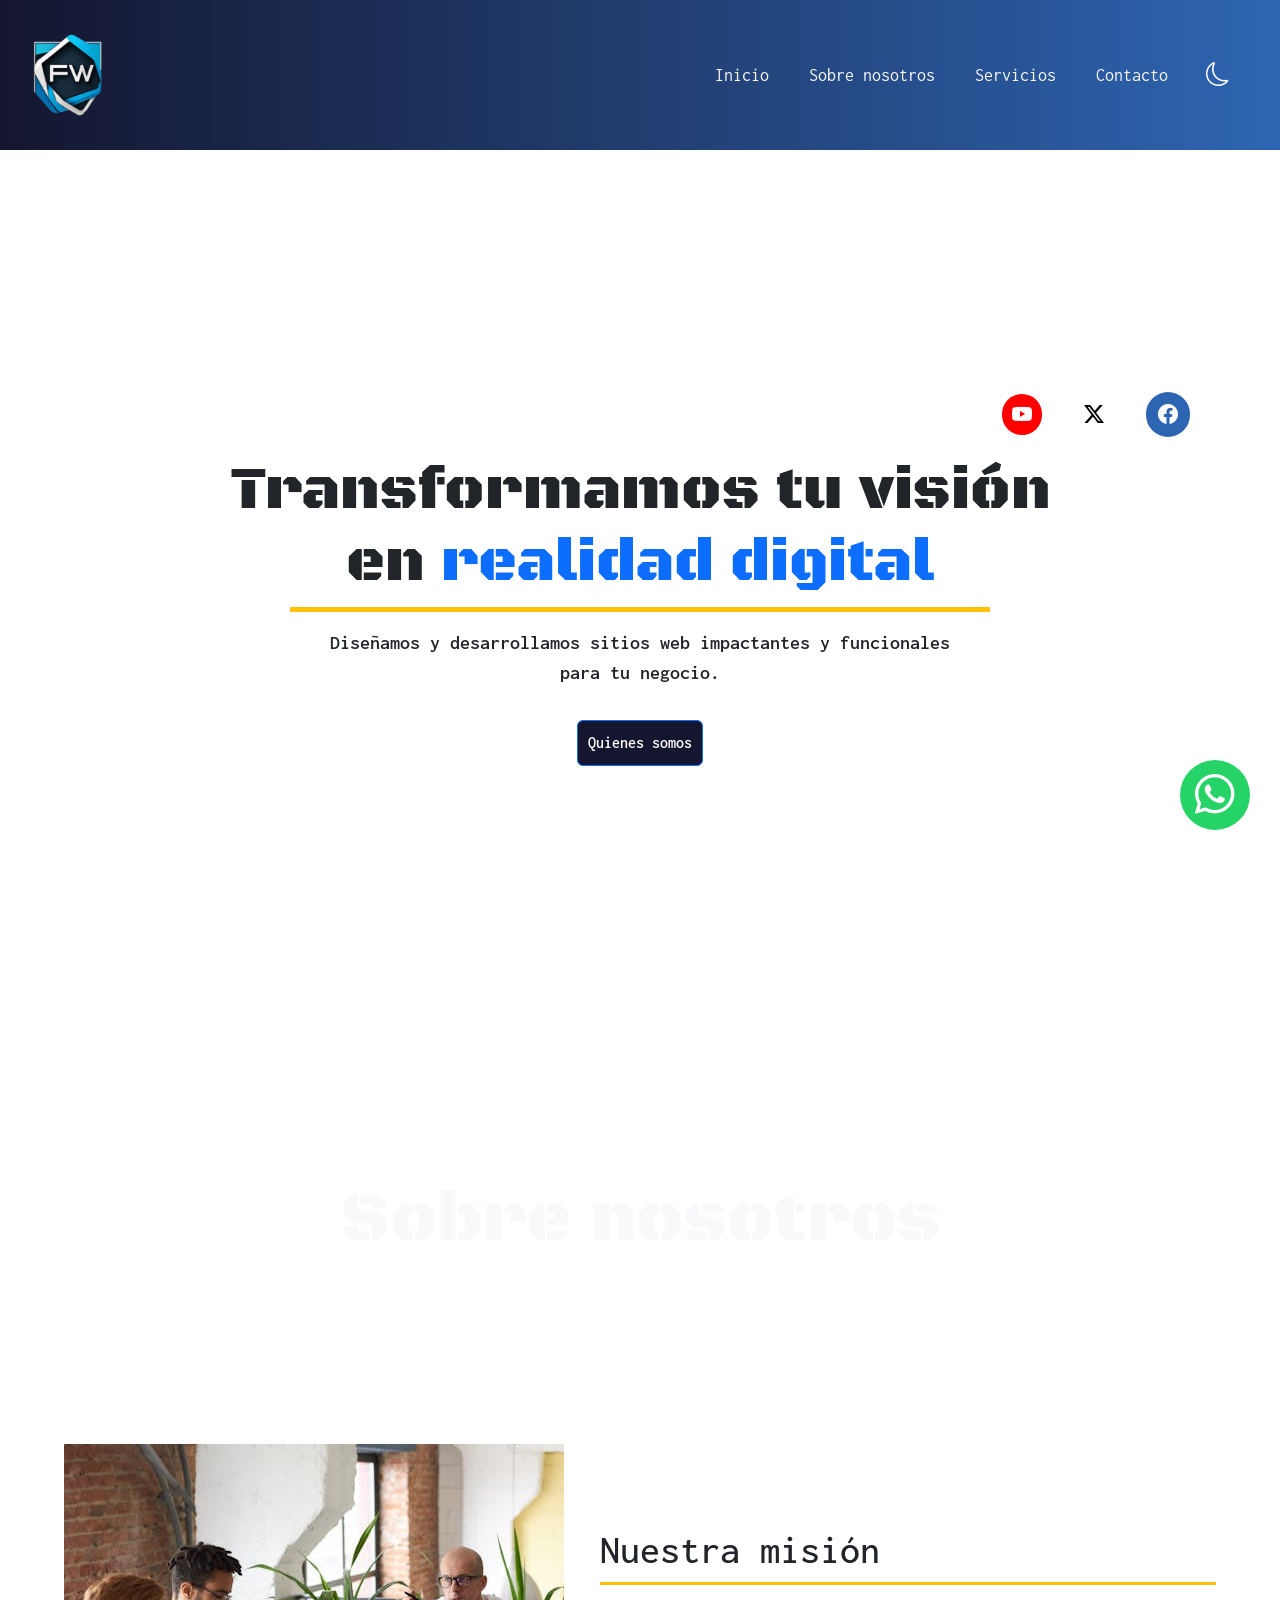
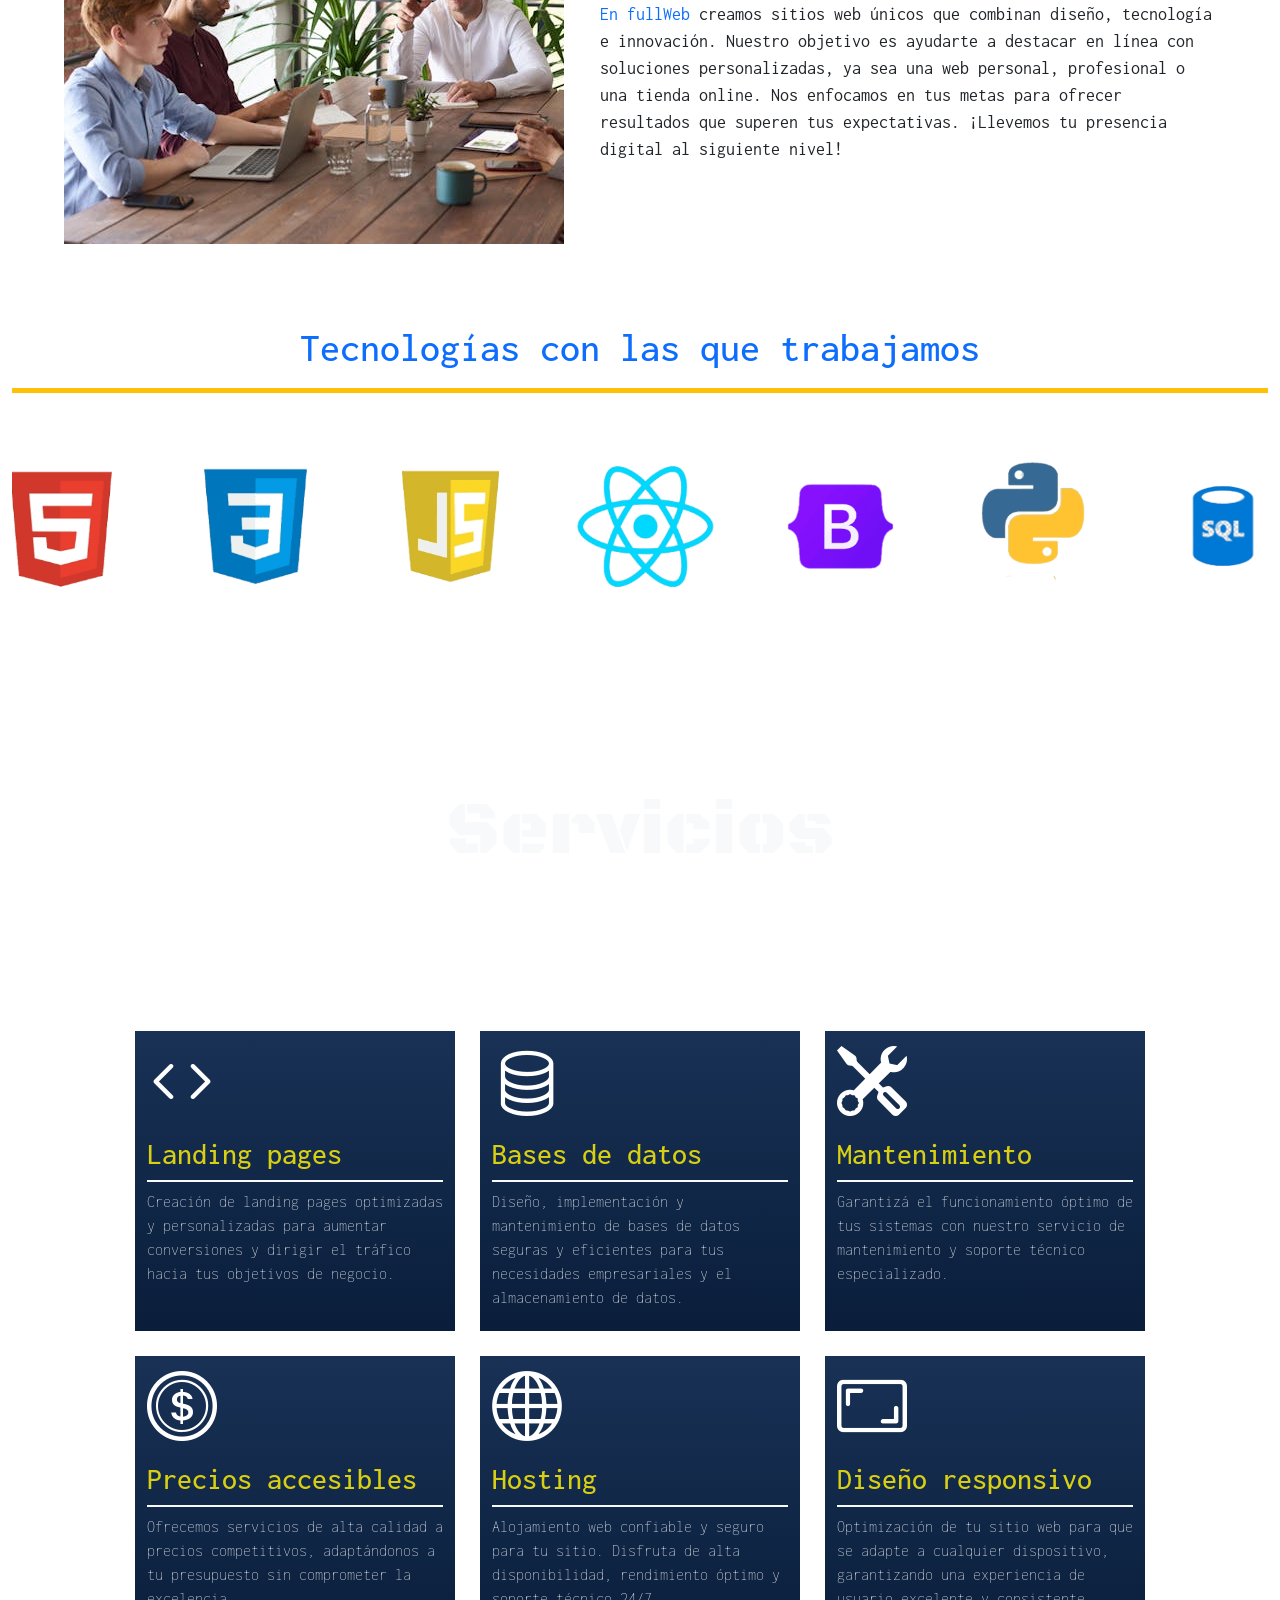
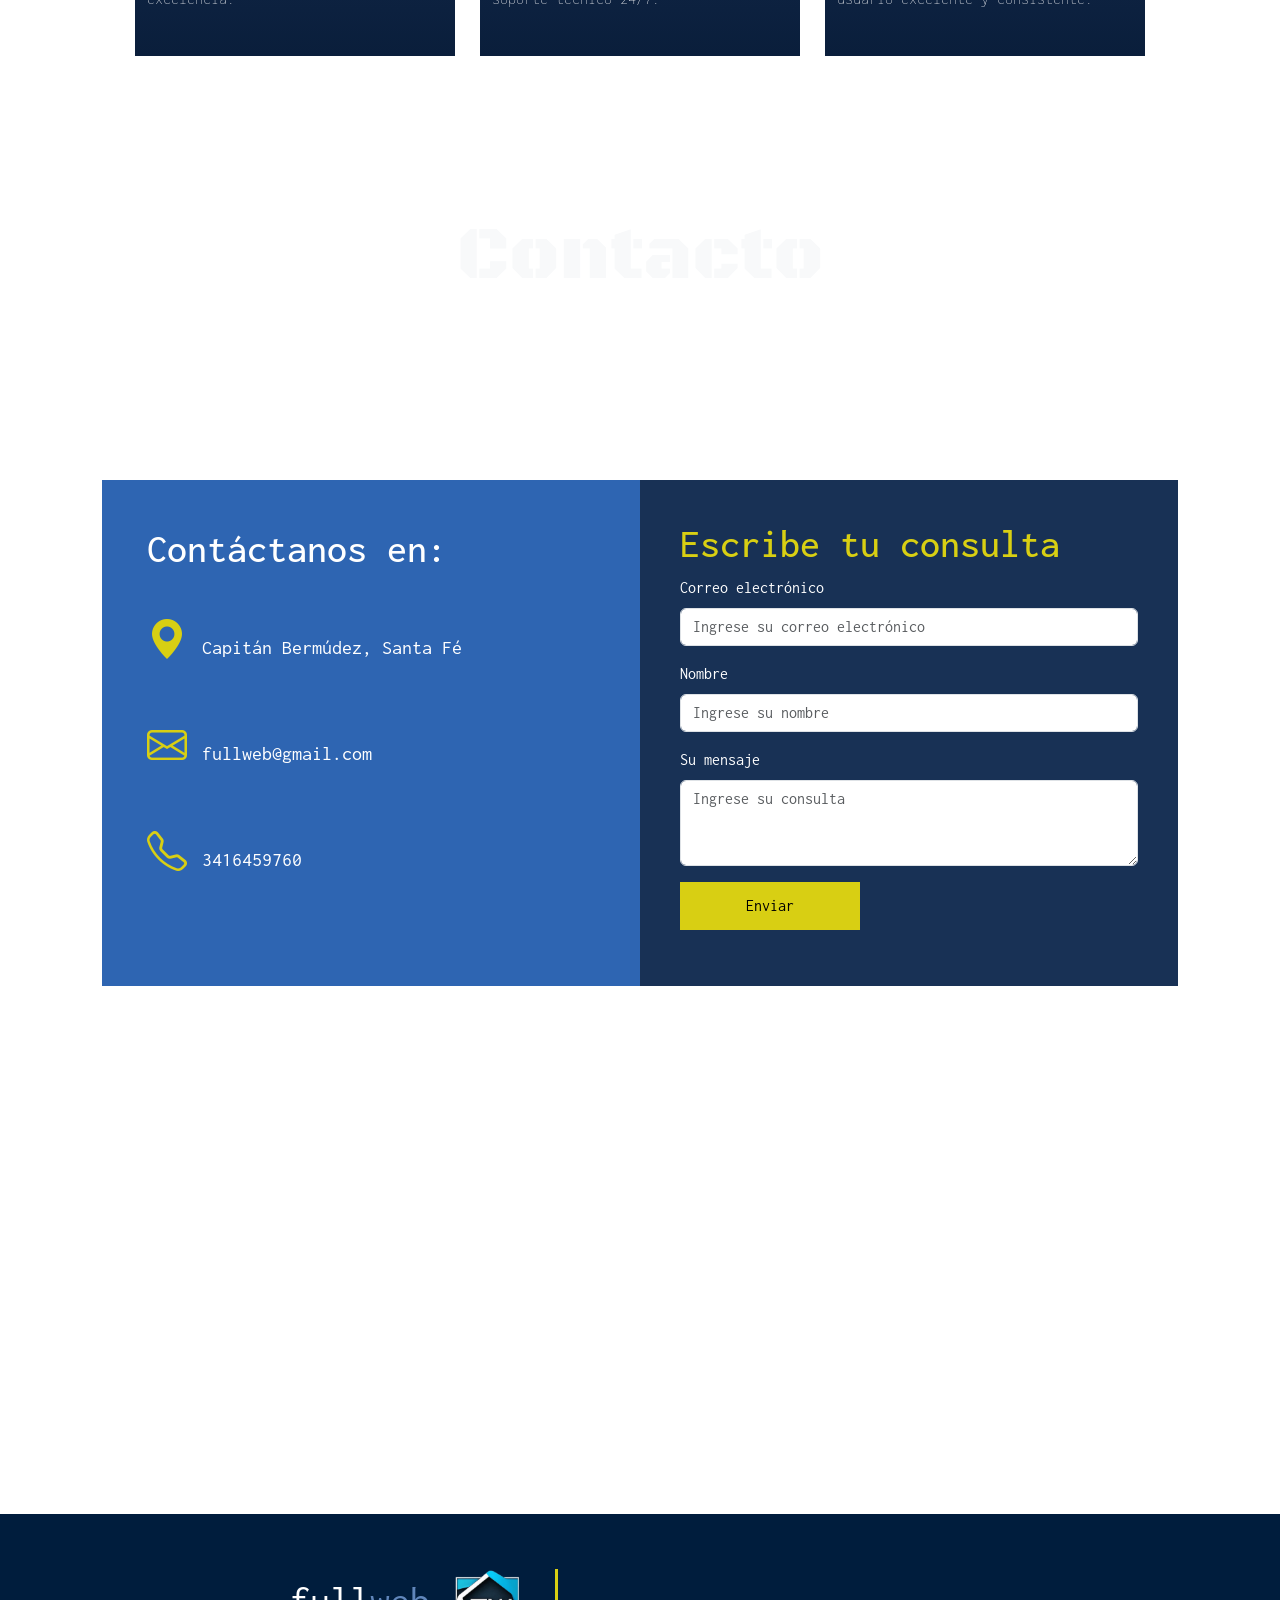
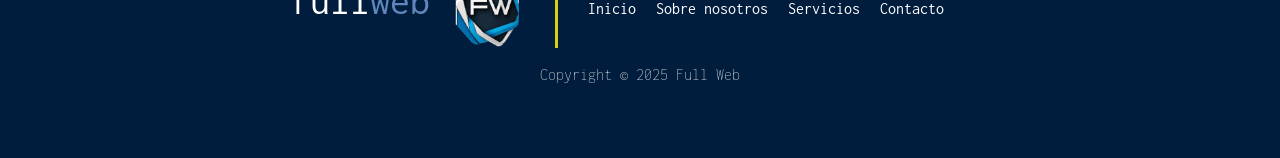
==== commit 9cc2cb47: "optimizacion del css agregada, desde first mobile hasta min-width:1200px, faltan 2 breakpoints mas" ====
--- a/index.html
+++ b/index.html
@@ -63,15 +63,7 @@
         </div>
         <div class="info hidden">
           <h1>Nuestra misión</h1>
-          <p class="border-3 border-top border-warning pt-3"><span class="text-primary">En fullWeb</span> se lleva a
-            cabo
-            la creación de experiencias web únicas y efectivas. Fusionamos creatividad, innovación y tecnología para
-            construir sitios web que destacan y generan impacto. Ya sea que necesites una página personal, un blog
-            profesional o una tienda en línea, estamos aquí para convertir tus ideas en realidad. Con un enfoque
-            centrado
-            en el cliente y un compromiso con la excelencia. Nos esforzamos por superar tus expectativas y ayudarte a
-            alcanzar tus objetivos en línea. Descubre cómo podemos llevar tu presencia en la web al siguiente nivel.
-            ¡Vamos a crear algo increíble juntos!</p>
+          <p class="border-3 border-top border-warning pt-3"><span class="text-primary">En fullWeb</span> creamos sitios web únicos que combinan diseño, tecnología e innovación. Nuestro objetivo es ayudarte a destacar en línea con soluciones personalizadas, ya sea una web personal, profesional o una tienda online. Nos enfocamos en tus metas para ofrecer resultados que superen tus expectativas. ¡Llevemos tu presencia digital al siguiente nivel!</p>
         </div>
       </div>
       <div class="container-fluid tecnologias-nosotros">
@@ -233,7 +225,7 @@
         <a href="#"><i class="bi bi-facebook"></i></a>
       </div>
       <div class="centro">
-        <p>Copyright &COPY; 2024 Full Web</p>
+        <p>Copyright &COPY; 2025 Full Web</p>
       </div>
     </div>
   </footer>
--- a/estilos.css
+++ b/estilos.css
@@ -30,15 +30,12 @@
 }
 
 #menu{
-    height: 150px;
-}
-
-nav{
     background: linear-gradient(to right,#14162f,#2e65b2);
     font-family: "Inconsolata", monospace;
     font-weight: 400;
     font-size: 18px;
     padding: 10px;
+    height: auto;
 }
 
 #btn-oscuro{
@@ -48,8 +45,8 @@
 }
 
 .introduccion{
-    max-width: 100%;
-    height: 80vh;
+    min-width: 100%;
+    height: 70vh;
     display: flex;
     flex-direction: column;
     justify-content: center;
@@ -61,15 +58,15 @@
 
 .introduccion h1{
     font-family: "Black Ops One", system-ui;
-    max-width: 900px;
-    font-size: 60px;
+    width: 400px;
+    font-size: 36px;
 }
 
 .introduccion p{
     font-family: "Inconsolata", monospace;
     font-weight: 600;
     font-size: 22px;
-    max-width: 700px;
+    width: 400px;
 }
 
 .introduccion a{
@@ -83,10 +80,11 @@
 
 .nosotros{
     height: auto;
-    width: 100%;
+    max-width: 100%;
 }
 
 .portada-nosotros{
+    width: 100%;
     height: 320px;
     background: linear-gradient(rgba(0,0,0,0.40),rgba(0,0,0,0.20)),url(img/portada-nosotros.webp);
     background-repeat: no-repeat;
@@ -94,22 +92,24 @@
     background-attachment: fixed;
     color: white;
     font-family: "Black Ops One", system-ui;
-    font-size: 75px;
+    font-size: 40px;
 }
 
 .contenido-nosotros{
     display: flex;
+    flex-direction: column;
     justify-content: center;
     align-items: center;
     margin-left: 5%;
     margin-right: 5%;
     margin-top: 5%;
-    gap: 30px;
+    gap: 36px;
     font-family: "Inconsolata", monospace;
 }
 
 .contenido-nosotros figure{
-    width: 570px;
+    width: 340px;
+    object-fit: cover;
     overflow: hidden;
 }
 
@@ -119,7 +119,7 @@
 }
 
 .contenido-nosotros p{
-    font-size: 20px;
+    font-size: 22px;
 }
 
 .tecnologias-nosotros{
@@ -129,33 +129,14 @@
 
 .tecnologias{
     display: flex;
-    gap: 50px;
-}
-
-.slider-container{
-    width: 100%;
-    overflow: hidden;
-    height: auto;
-}
-
-.slider{
-    height: auto;
-    width: calc(145px * 9);
-    animation: slide 14s linear infinite;
-}
-
-@keyframes slide{
-    0%{
-        transform: translateX(0);
-    }
-    100%{
-        transform: translateX(-100%);
-    }
+    flex-direction: column;
+    gap: 40px;
 }
 
 .servicios{
     height: auto;
-    width: 100%;
+    min-width: 100%;
+    margin-top: 20px;
 }
 
 .portada-servicios{
@@ -165,7 +146,7 @@
     background-size: cover;
     background-attachment: fixed;
     font-family: "Black Ops One", system-ui;
-    font-size: 75px;
+    font-size: 40px;
     font-weight: 400;
 }
 
@@ -201,6 +182,8 @@
 .servicio{
     background: linear-gradient(#183155,#0a1e3b);
     font-family: 'Inconsolata',monospace;
+    height: 300px;
+    width: 320px;
 }
 
 .servicio i{
@@ -237,12 +220,13 @@
     background-size: cover;
     background-attachment: fixed;
     font-family: "Black Ops One", system-ui;
-    font-size: 75px;
+    font-size: 40px;
     font-weight: 400;
 }
 
 .contenido-contacto{
     display: flex;
+    flex-direction: column;
     margin-top: 5%;
     justify-content: center;
     margin-left: 8%;
@@ -350,12 +334,13 @@
     color: #fff;
     font-family: 'Inconsolata',monospace;
     padding: 55px;
-    position: relative;
+    display: flex;
+    flex-direction: column;
 }
 
 .izquierda{
-    width: 700px;
-    display: flex;
+    display: flex;
+    flex-direction: column;
     gap: 30px;
 }
 
@@ -384,6 +369,7 @@
     display: flex;
     align-items: center;
     gap: 20px;
+    width: 100%;
 }
 
 .enlaces a{
@@ -396,11 +382,11 @@
 }
 
 .derecha{
-    position: absolute;
-    top: 40%;
-    right: 90px;
-    display: flex;
-    align-items: center;
+    display: flex;
+    flex-direction: row;
+    justify-content: center;
+    align-items: center;
+    margin: 40px 0 40px 0;
     gap: 30px;
     font-size: 20px;
 }
@@ -433,295 +419,206 @@
     margin-top: 15px;
 }
 
-@media (min-width:300px) and (max-width:678px){
+@media screen and (min-width:1200px){
+    #menu{
+        height: 150px;
+    }
+    
+    .introduccion{
+        height: 100vh;
+    }
+    
     .introduccion h1{
-        font-size: 40px; 
-    }
+        width: 900px;
+        font-size: 60px;
+    }
+    
     .introduccion p{
-        max-width: 900px;
-        font-size: 18px;
-    }
-    .introduccion a{
         font-size: 20px;
-        padding: 12px;
-    }
+        width: 700px;
+    }
+        
     .nosotros{
         height: auto;
-    }
-    .nosotros .info p{
-        font-size: 20px;
-    }
+        max-width: 100%;
+    }
+    
     .portada-nosotros{
+        font-size: 70px;
+    }
+    
+    .contenido-nosotros{
+        flex-direction: row;
+    }
+    
+    .contenido-nosotros figure{
+        width: 500px;
+    }
+
+    .contenido-nosotros img{
+        transition: transform .8s ease-in-out;
+    }
+    
+    .contenido-nosotros img:hover{
+        transform: scale(1.1);
+    }
+    
+    .contenido-nosotros p{
+        font-size: 18px;
+    }
+    
+    .tecnologias{
+        flex-direction: row;
+        gap: 50px;
+    }
+    
+    .slider-container{
         width: 100%;
-        height: 200px;
-        font-size: 50px;
-        text-align: center;
-        background-position: center;
-        background-attachment: initial;
-    }
-    .contenido-nosotros{
-        margin-top: 15%;
+        overflow: hidden;
+        height: auto;
+    }
+    
+    .slider{
+        height: auto;
+        width: calc(145px * 9);
+        animation: slide 14s linear infinite;
+    }
+    
+    @keyframes slide{
+        0%{
+            transform: translateX(0);
+        }
+        100%{
+            transform: translateX(-100%);
+        }
+    }
+    
+  
+    .portada-servicios{
+        font-size: 75px;
+    }
+        
+    .servicio{
+        background: linear-gradient(#183155,#0a1e3b);
+        font-family: 'Inconsolata',monospace;
+        height: 300px;
+    }
+
+    .servicio:hover{
+        box-shadow: 5px 8px 10px rgb(0, 0, 0);
+        will-change: transform;
+    }
+    
+    .contacto{
+        max-width: 100%;
+        height: auto;
+    }
+    
+    .portada-contacto{
+        font-size: 75px;
+    }
+    
+    .contenido-contacto{
         display: flex;
-        flex-direction: column;
+        flex-direction: row;
+        margin-top: 5%;
+        justify-content: center;
+        margin-left: 8%;
+        margin-right: 8%;
+    }
+    
+    .boton-whatsapp{
+        right: 30px;
+        bottom: 70px;
+    }
+    
+    @keyframes movimiento{
+        0%,100%{
+            transform: translateY(30px);
+        }
+        50%{
+            transform: translateY(10px);
+        }
+    }
+    
+    .boton-whatsapp i{
+        font-size: 40px;
+        color: #fff;
+    }
+    
+    .mapa{
+        margin-top: 10%;
+        display: flex;
         justify-content: center;
         align-items: center;
-        padding: 0;
-    }
-    .contenido-nosotros figure{
-        width: 370px;
-    }
-    .contenido-nosotros img:hover{
-        transform: none;
-        transition: none;
-    }
-    .contenido-nosotros .info{
-        display: flex;
-        flex-direction: column;
+    }
+    
+    .mapa iframe{
+        width: 100%;
+        height: 360px;
+    }
+    
+    footer{
+        flex-direction: row;
         justify-content: center;
         align-items: center;
-        text-align: center;
-    }
-    .contenido-nosotros h1{
-        width: 370px;
-        font-size: 35px;
-    }
-    .contenido-nosotros p{
-        font-size: 23px;
-        width: 350px;
-    }
-    .tecnologias{
-        flex-direction: column;
-        gap: 0px;
-    }
-    .slider{
-        height: calc(145px * 9.8);
-        animation: none;
-    }
-    .servicios{
-        height: auto;
-    }
-    .contenedor-servicios{
-        height: auto;
-    }
-    .servicios-arriba{
-        height: auto;
-    }
-    .servicios-abajo{
-        height: auto;
-        margin-bottom: 30px;
-    }
-    .portada-servicios{
-        width: 100%;
-        height: 200px;
-        font-size: 50px;
-        margin-top: 10%;
-        background-position: center;
-        background-attachment: initial;
-    }
-    .servicio{
-        width: 360px;
-    }
-    .servicio:hover{
-        box-shadow: none;
-    }
-    .contacto{
-        height: auto;
-    }
-    .portada-contacto{
-        width: 100%;
-        height: 200px;
-        font-size: 50px;
-        background-position: center;
-        background-attachment: initial;
-    }
-    .mapa{
-        margin-top: 120px;
-    }
-    .footer{
-        width: 100%;
-        height: auto;
-        display: flex;
-        flex-direction: column;
-        align-items: center;
-        margin-top: 12%;
-    }
+    }
+    
     .izquierda{
-        flex-direction: column;
-        width: auto;
-    }
-    .titulo-logo{
-        border-right: none;
-        text-align: center;
-        align-items: center;
-        justify-content: center;
-        padding-right: 0;
-        border-bottom: solid 3px #d8cf13;
-    }
-    .titulo-logo img{
-        margin-right: 0;
-        margin-bottom: 20px;
-    }
+        width: 700px;
+        flex-direction: row;
+    }
+    
     .enlaces{
         display: flex;
-        flex-direction: column;
-    }
+        align-items: center;
+        gap: 20px;
+    }
+    
+    .enlaces a{
+        text-decoration: none;
+        color: #fff;
+    }
+    
+    .enlaces a:hover{
+        color: #d8cf13;
+    }
+    
     .derecha{
+        position: absolute;
+        top: 40%;
+        right: 90px;
         display: flex;
         align-items: center;
-        justify-content: center;
-        position: static;
+        gap: 30px;
+        font-size: 20px;
+    }
+    
+    .bi-youtube{
+        color: #fff;
+        background-color: red;
+        padding: 10px;
+        border-radius: 999px;
+    }
+    
+    .bi-twitter-x{
+        color: #000;
+        background-color: #fff;
+        padding: 12px;
+        border-radius: 999px;
+    }
+    
+    .bi-facebook{
+        color: #000;
+        background-color: #2e65b2;
+        color: #fff;
+        padding: 12px;
+        border-radius: 999px;
+    }
+
+    .centro{
         text-align: center;
-        margin-top: 20%;
-        margin-bottom: 30px;
-    }
-}
-
-@media (min-width:750px) and (max-width:1200px){
-    #menu a{
-        font-size: 28px;
-    }
-    .introduccion h1{
-        font-size: 80px; 
-    }
-    .introduccion p{
-        max-width: 900px;
-        font-size: 35px;
-    }
-    .introduccion a{
-        font-size: 20px;
-        padding: 12px;
-    }
-    .nosotros{
-        height: auto;
-    }
-    .portada-nosotros{
-        height: 320px;
-        font-size: 80px;
-        background-position: center;
-        background-attachment: initial;
-        text-align: center;
-    }
-    .contenido-nosotros{
-        margin-top: 15%;
-        display: flex;
-        flex-direction: column;
-        justify-content: center;
-        align-items: center;
-        padding: 0;
-    }
-    .contenido-nosotros figure{
-        width: 600px;
-    }
-    .contenido-nosotros img:hover{
-        transform: none;
-        transition: none;
-    }
-    .contenido-nosotros .info{
-        display: flex;
-        flex-direction: column;
-        justify-content: center;
-        align-items: center;
-        text-align: center;
-    }
-    .contenido-nosotros h1{
-        width: 500px;
-        font-size: 60px;
-    }
-    .contenido-nosotros p{
-        width: 650px;
-        font-size: 30px;
-    }
-    .tecnologias{
-        display: grid;
-        grid-template-columns: repeat(3,1fr);
-        place-items: center;
-        gap: 50px;
-    }
-    .tecnologias-nosotros h1{
-        font-size: 45px;
-    }
-    .slider{
-        height: 400px;
-        animation: none;
-    }
-    .servicios{
-        height: auto;
-    }
-    .contenedor-servicios{
-        height: auto;
-        margin-bottom: 60px;
-    }
-    .portada-servicios{
-        height: 320px;
-        font-size: 90px;
-        margin-top: 10%;
-        background-position: center;
-        background-attachment: initial;
-    }
-    .servicio{
-        width: 360px;
-    }
-    .servicio:hover{
-        box-shadow: none;
-    }
-    .contacto{
-        height: auto;
-    }
-    .portada-contacto{
-        height: 320px;
-        font-size: 90px;
-        background-position: center;
-        background-attachment: initial;
-    }
-    .mapa{
-        width: 100%;
-        margin-top: 120px;
-    }
-    .footer{
-        width: 100%;
-        height: auto;
-        display: flex;
-        flex-direction: column;
-        align-items: center;
-        margin-top: 12%;
-    }
-    .izquierda{
-        flex-direction: column;
-        width: auto;
-    }
-    .titulo-logo{
-        border-right: none;
-        text-align: center;
-        align-items: center;
-        justify-content: center;
-        padding-right: 0;
-        border-bottom: solid 3px #d8cf13;
-    }
-    .titulo-logo p{
-        font-size: 55px;
-    }
-    .titulo-logo img{
-        margin-right: 0;
-        margin-bottom: 20px;
-    }
-    .enlaces{
-        display: flex;
-        flex-direction: column;
-    }
-    .enlaces a{
-        font-size: 30px;
-    }
-    .derecha{
-        display: flex;
-        align-items: center;
-        justify-content: center;
-        position: static;
-        text-align: center;
-        margin-top: 20%;
-        margin-bottom: 30px;
-        font-size: 40px;
-    }
-    .centro{
-        font-size: 28px;
+        font-weight: 100;
+        margin-top: 15px;
     }
 }
